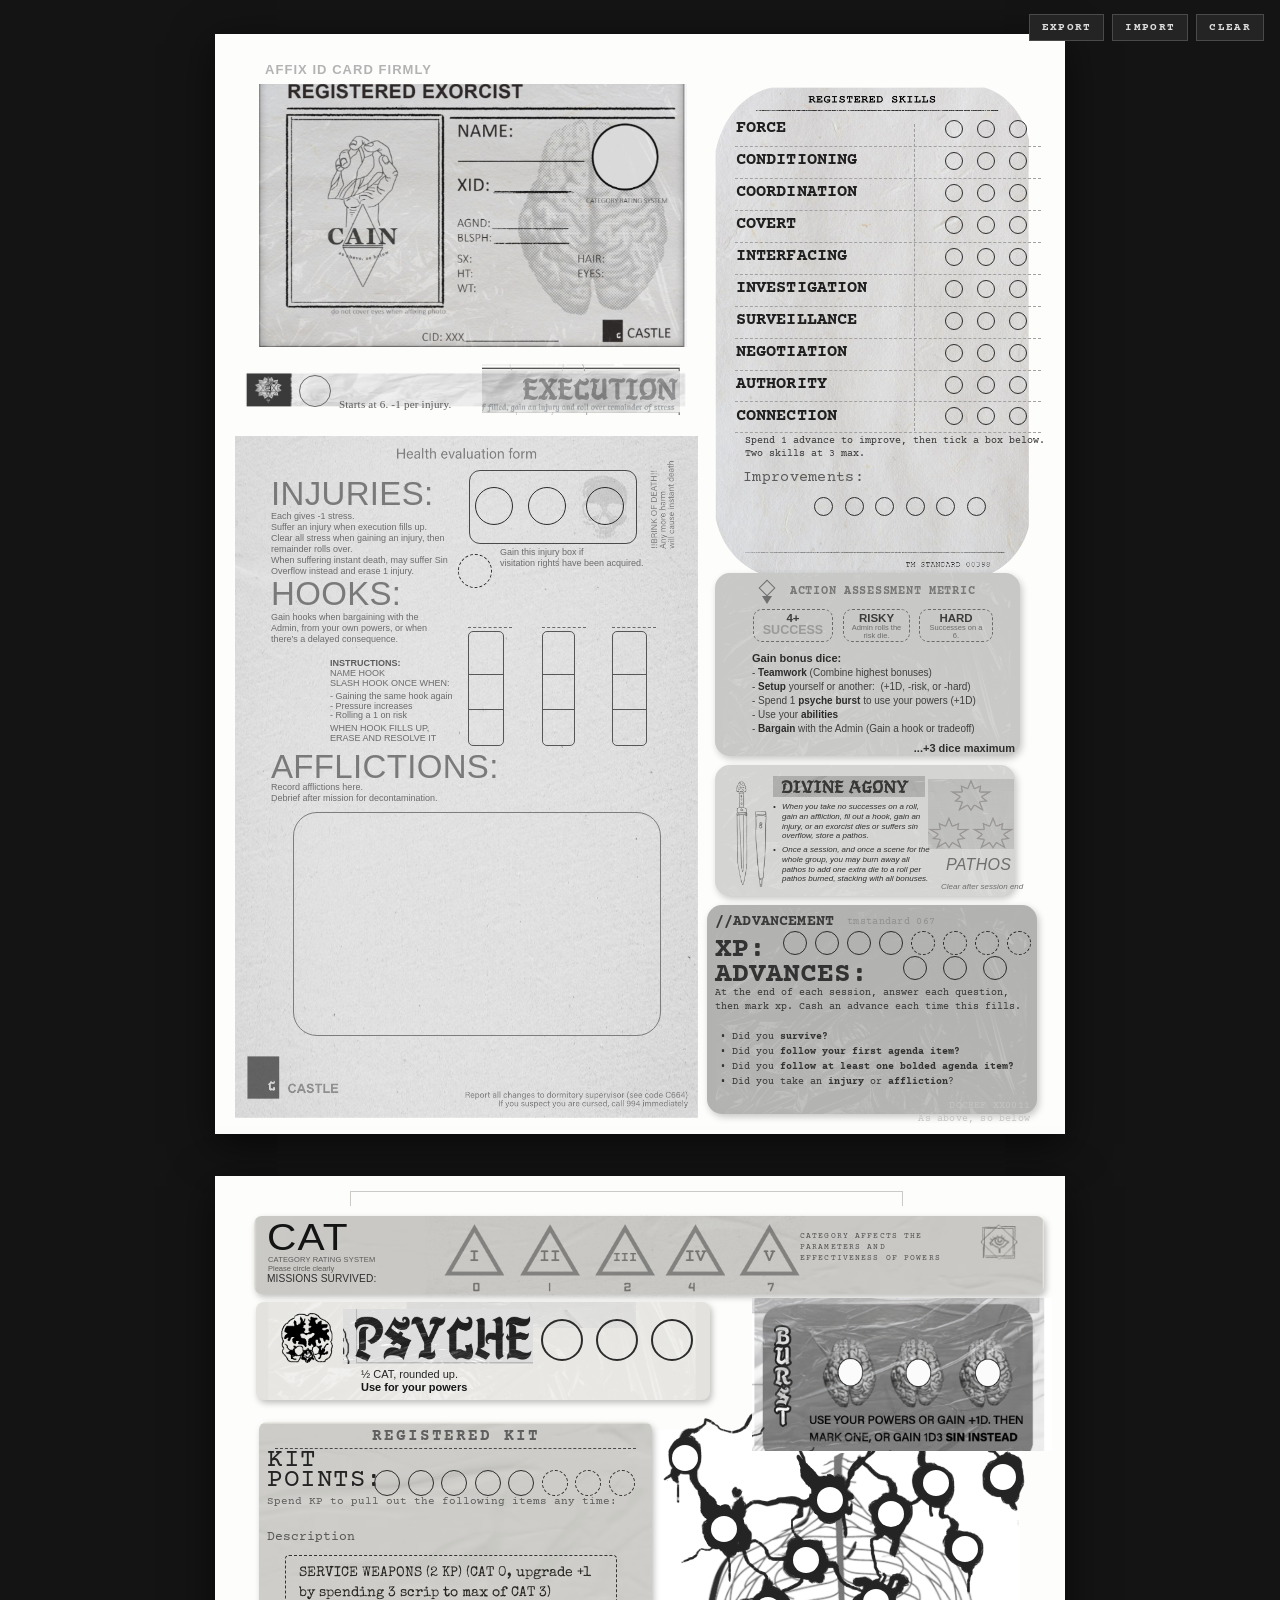
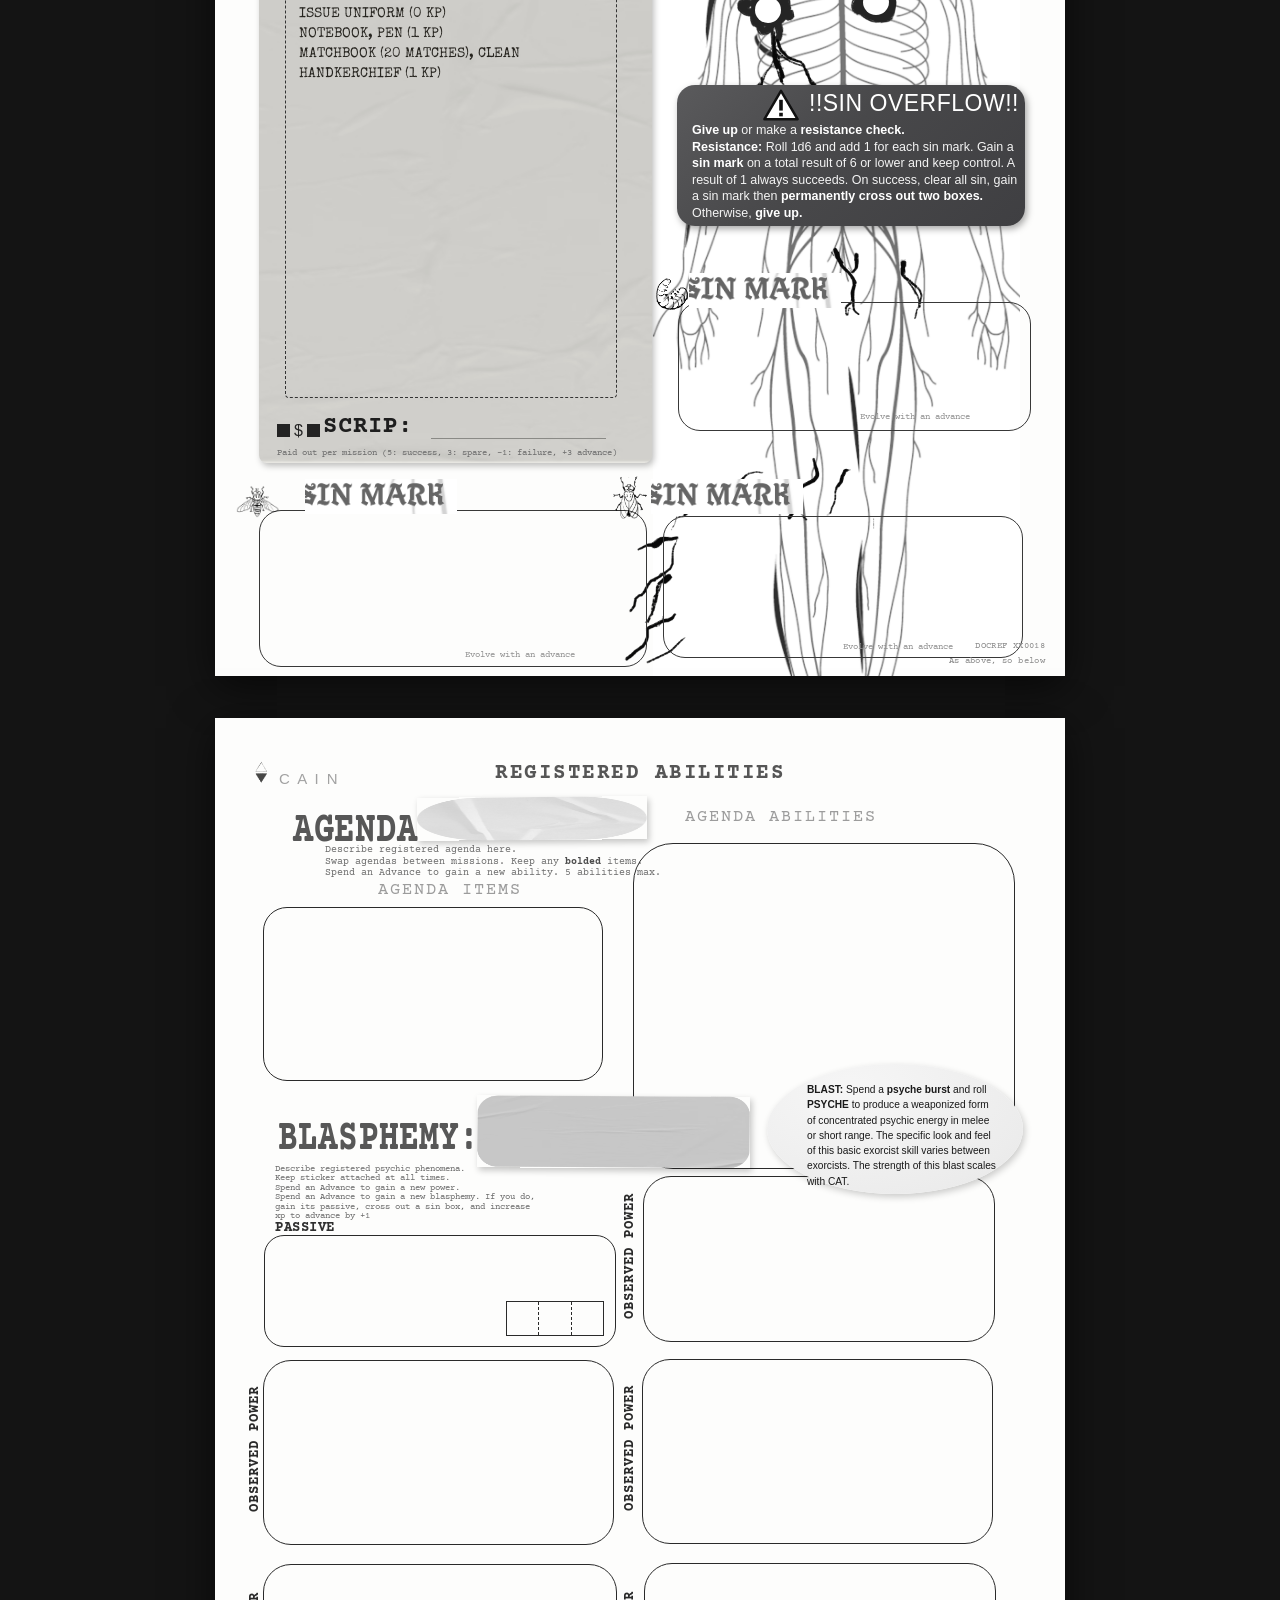
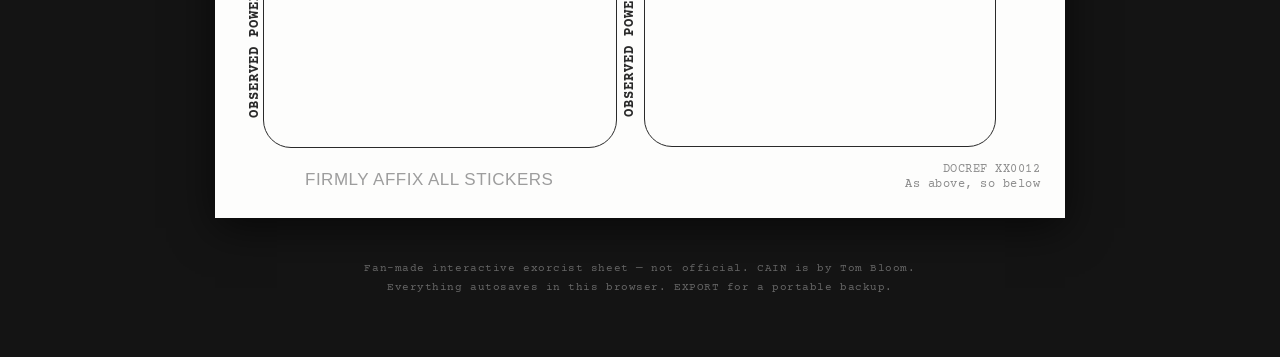
==== exorcist-sheet/index.html @ 2b0b2b60 "Add the exorcist sheet The sheet (exorcist-sheet/) was served from kore but never tracked. Bring it " ====
<!DOCTYPE html>
<html lang="en">
<head>
<meta charset="utf-8">
<meta name="viewport" content="width=900">
<title>CAIN — Registered Exorcist</title>
<link rel="stylesheet" href="style.css">
</head>
<body>
<!--
  CAIN interactive exorcist sheet — PAGE 1 (#page1)
  Coordinate system: 850x1100 CSS px. All positions measured from sheet-1.png (1700x2200) / 2.

  INTEGRATOR WIRING NOTES
  -----------------------
  Editable text: every <span class="ce line" data-key="p1.*"> and <div class="ce area"> gets
    contenteditable + persistence via your app.js (data-key convention). The AGND / BLSPH fields
    also carry class "ac" + data-ac="agenda|blasphemy" for your autocomplete, plus "ac-plain":
    autocomplete only, no st-* display faces (unreadable at card size — keep plain hand ink).
  Toggle circles/ticks: <span class="dot" data-key> and <span class="tick" data-key> — fill on click.
  Progress rows: <div class="dotrow" data-key data-count [data-dashed-from]> — you generate the circles.
    Per-row --dot and gap are set inline so the generated circles land on the printed spots.
  INTEGRATOR-OWNED EMPTY CONTAINERS (I only positioned them, geometry measured from ref):
    #idphoto      — photo-upload zone over the ID-card framed logo box.
    #idcat        — shows the chosen CAT roman numeral over the CATEGORY RATING SYSTEM circle.
    #exec-talisman— the execution slash-circle widget over the printed circle in the EXECUTION bar.
  Data-keys used (page 1):
    p1.name p1.xid p1.agnd p1.blsph p1.sx p1.ht p1.wt p1.hair p1.eyes p1.cid
    p1.inj.1 p1.inj.2 p1.inj.3 p1.inj.visit
    p1.hook.{1..3}.name  p1.hook.{1..3}.t{1..3}
    p1.afflictions
    p1.sk.force p1.sk.conditioning p1.sk.coordination p1.sk.covert p1.sk.interfacing
    p1.sk.investigation p1.sk.surveillance p1.sk.negotiation p1.sk.authority p1.sk.connection
    p1.improve  p1.pathos  p1.xp  p1.adv
    (shared widgets used elsewhere: none on this page)

  DEVIATIONS FROM BRIEF
  ---------------------
  1. ADVANCEMENT panel: brief says "white Courier on #3f3f3f (dark)". The reference sheet-1.png
     actually renders it as a LIGHT-GREY panel (region median 176, 92% light pixels) with DARK
     text. I matched the reference (grey panel, dark text). Flip .adv-panel bg to #3f3f3f + text
     to #eee if the dark treatment was intentional.
  2. Pathos: emitted as a single <div class="dotrow" data-key="p1.pathos" data-count="3"> laid
     horizontally over the star cluster (the printed 3 stars are triangular, not a row).
  3. AAM corner glyph drawn in CSS (diamond + down-triangle) — icon-eye-diamond.png is an
     eye-in-diamond, which does not match the printed spinner glyph.
  4. AAM / DIVINE AGONY / ADVANCEMENT panel backgrounds drawn as CSS grey rounded rects (tones
     sampled from ref: 197 / 212 / 176) rather than panel-taped-paper.png, for clean corners and
     correct per-panel tone; a faint tex-plastic-wrap sheen overlay is layered for the crinkle.
-->
<style>
  #page1 { font-family: var(--f-body); color: var(--ink); }
  #page1 .a { position: absolute; }
  #page1 img.art { position: absolute; }

  /* ---------- ID CARD ---------- */
  #page1 .affix { left:50px; top:28px; font-family:var(--f-body); font-weight:700;
                  font-size:13px; letter-spacing:.08em; color:#b3b3b3; }
  #page1 .card-img { left:44px; top:50px; width:428px; height:263px; }
  #page1 #idphoto { left:81px; top:82px; width:139px; height:182px; }
  #page1 #idcat   { left:370px; top:89px; width:65px; height:65px; }
  #page1 .cf { position:absolute; font-family:var(--f-hand); color:var(--hand-ink);
               font-size:15px; white-space:nowrap; overflow:hidden; }
  #page1 .cf.ac { font-size:14px; }

  /* ---------- EXECUTION BAR ---------- */
  #page1 .exec-paper { left:21px; top:334px; width:460px; height:46px; }
  #page1 .exec-word  { left:267px; top:330px; width:198px; }
  #page1 #exec-hit { left:24px; top:336px; width:454px; height:42px; }
  #page1 #exec-talisman { left:84px; top:341px; width:32px; height:32px; border:1.8px solid #6a6a6a; border-radius:50%; }
  #page1 .exec-cap { left:124px; top:364px; font-family:var(--f-black);
                     font-size:11px; color:#5a5a5a; letter-spacing:.02em; }

  /* ---------- HEALTH FORM (left) ---------- */
  #page1 .health-paper { left:20px; top:402px; width:463px; height:682px; }
  #page1 .lighthead { position:absolute; font-family:var(--f-body); font-weight:400;
                      opacity:.9; letter-spacing:.01em; color:#6f6f6f; font-size:33px;
                      line-height:1; }
  #page1 .cap { position:absolute; font-family:var(--f-body); font-size:9px; color:#6c6c6c;
                line-height:1.22; }
  /* injuries pill + dots */
  #page1 .inj-pill { left:254px; top:436px; width:168px; height:74px;
                     border:1.5px solid #4a4a4a; border-radius:11px; }
  #page1 .inj-skull { left:359px; top:431px; width:62px; height:82px; opacity:.5;
                      mix-blend-mode:multiply; }
  #page1 .inj-dot { --dot:38px; }
  #page1 .vis-dot { --dot:34px; }
  /* hooks */
  #page1 .instr { position:absolute; left:115px; top:625px; font-family:var(--f-body);
                  font-size:9px; color:#6b6b6b; line-height:1.1; }
  #page1 .instr b { font-weight:700; color:#5c5c5c; }
  #page1 .instr .ig { margin-bottom:3px; }
  #page1 .hookname { position:absolute; height:14px; font-size:11px;
                     border-bottom:1.4px dashed #6a6a6a; }
  #page1 .hookbox { position:absolute; border:1.5px solid #565656; border-radius:5px; }
  #page1 .hookdiv { position:absolute; border-top:1.4px solid #565656; }
  #page1 .htick { position:absolute; }
  /* afflictions */
  #page1 .affl-area { left:78px; top:778px; width:368px; height:224px;
                      border:1.6px solid #7d7d7d; border-radius:24px; padding:12px 16px;
                      font-size:14px; }

  /* ---------- SKILLS PANEL (right) ---------- */
  #page1 .skills-paper { left:492px; top:43px; width:333px; height:517px; }
  #page1 .skill { position:absolute; left:521px; font-family:var(--f-type); font-weight:700;
                  font-size:17px; color:#1f1f1f; letter-spacing:.005em; line-height:1; }
  #page1 .sk-sep { position:absolute; left:520px; width:306px; height:0;
                   border-top:1.3px dashed #a2a2a2; }
  #page1 .sk-vrule { position:absolute; left:699px; top:90px; height:307px; width:0;
                     border-left:1.4px dashed #9c9c9c; }
  #page1 .sk-dots { --dot:18px; }
  #page1 .skills-note { position:absolute; left:530px; font-family:var(--f-type);
                        font-size:9.5px; color:#333; line-height:1.3; }
  #page1 .improve-lbl { position:absolute; left:528px; top:435px; font-family:var(--f-type);
                        font-size:15px; color:#5a5a5a; letter-spacing:.02em; }
  #page1 .improve-dots { --dot:19px; }

  /* ---------- shared taped panels ---------- */
  #page1 .tpanel { position:absolute; border-radius:15px; overflow:hidden;
                   box-shadow:2px 3px 7px rgba(0,0,0,.22); }
  #page1 .tpanel .sheen { position:absolute; inset:0; width:100%; height:100%;
                          object-fit:cover; opacity:.18; mix-blend-mode:overlay;
                          pointer-events:none; }
  #page1 .tpanel .pc { position:absolute; }

  /* ACTION ASSESSMENT METRIC */
  #page1 .aam-panel { left:500px; top:539px; width:305px; height:183px; background:#c8c8c6; }
  #page1 .aam-glyph { left:545px; top:548px; width:16px; height:24px; }
  #page1 .aam-glyph .dia { position:absolute; left:1px; top:0; width:12px; height:12px;
                           border:1.5px solid #6f6f6f; transform:rotate(45deg); }
  #page1 .aam-glyph .tri { position:absolute; left:2px; top:14px; width:0; height:0;
                           border-left:5px solid transparent; border-right:5px solid transparent;
                           border-top:8px solid #6f6f6f; }
  #page1 .aam-head { left:575px; top:551px; font-family:var(--f-type); font-size:12px;
                     letter-spacing:.06em; color:#787878; font-weight:700; }
  #page1 .aam-box { position:absolute; top:575px; height:33px; border:1.6px dashed #6b6b6b;
                    border-radius:9px; text-align:center; }
  #page1 .aam-box .top { font-family:var(--f-body); font-weight:700; font-size:11.5px;
                         color:#3d3d3d; line-height:1.05; margin-top:2px; }
  #page1 .aam-box .big { font-family:var(--f-body); font-weight:700; font-size:12.5px;
                         color:#9a9a9a; line-height:1; }
  #page1 .aam-box .sub { font-family:var(--f-body); font-size:7.5px; color:#6d6d6d;
                         line-height:1.1; }
  #page1 .aam-list { left:537px; top:617px; font-family:var(--f-body); font-size:10px;
                     color:#3f3f3f; line-height:1.4; }
  #page1 .aam-list b { font-weight:700; color:#2c2c2c; }
  #page1 .aam-list .hd { font-weight:700; color:#2c2c2c; font-size:11px; }
  #page1 .aam-max { left:505px; top:708px; width:295px; text-align:right; font-family:var(--f-body);
                    font-weight:700; font-size:11px; color:#2f2f2f; }

  /* DIVINE AGONY */
  #page1 .agony-panel { left:500px; top:731px; width:300px; height:131px; background:#d4d4d2; }
  #page1 .agony-dagger { left:521px; top:747px; height:106px; }
  #page1 .agony-word { left:558px; top:742px; width:152px; }
  #page1 .agony-list { left:558px; top:768px; width:157px; font-family:var(--f-body);
                       font-style:italic; font-size:8px; color:#2f2f2f; line-height:1.22; z-index:2; }
  #page1 .agony-list .bl { position:relative; padding-left:9px; margin-bottom:4px; }
  #page1 .agony-list .bl::before { content:"•"; position:absolute; left:0; top:0; }
  #page1 .agony-stars { left:713px; top:745px; width:86px; opacity:.6; z-index:1; }
  #page1 .agony-pathos-dots { --dot:13px; }
  #page1 .agony-pathos-lbl { left:731px; top:822px; font-family:var(--f-body); font-style:italic;
                             font-size:16px; color:#6f6f6f; letter-spacing:.02em; z-index:3; }
  #page1 .agony-clear { left:726px; top:848px; font-family:var(--f-body); font-style:italic;
                        font-size:8px; color:#6f6f6f; z-index:3; }

  /* ADVANCEMENT (ref shows LIGHT-grey panel + dark text; see deviation note) */
  #page1 .adv-panel { left:492px; top:871px; width:330px; height:209px; background:#b2b2b0; }
  #page1 .adv-head { left:500px; top:879px; font-family:var(--f-type); font-weight:700;
                     font-size:15px; color:#3a3a3a; letter-spacing:.01em; }
  #page1 .adv-tm { left:632px; top:882px; font-family:var(--f-type); font-size:10px;
                   color:#8f8f8f; letter-spacing:.03em; }
  #page1 .adv-xp  { left:500px; top:900px; font-family:var(--f-type); font-weight:700;
                    font-size:28px; color:#333; }
  #page1 .adv-advl{ left:500px; top:925px; font-family:var(--f-type); font-weight:700;
                    font-size:28px; color:#333; }
  #page1 .adv-xp-dots  { --dot:24px; }
  #page1 .adv-adv-dots { --dot:24px; }
  #page1 .adv-body { left:500px; top:952px; width:310px; font-family:var(--f-type);
                     font-size:10px; color:#333; line-height:1.35; }
  #page1 .adv-q { position:absolute; left:505px; font-family:var(--f-type); font-size:10px;
                  color:#333; line-height:1; }
  #page1 .adv-q b { font-weight:700; }
  #page1 .foot { position:absolute; right:35px; font-family:var(--f-type); font-size:10px;
                 color:#c4c4c4; letter-spacing:.02em; text-align:right; }

  /* pathos dots must paint & click above the stars art (z1) */
  #page1 .dot[data-key^="p1.pathos"] { z-index:2; }
  /* static print never intercepts clicks */
  #page1 .affix, #page1 .cap, #page1 .lighthead, #page1 .instr, #page1 .exec-cap,
  #page1 .skill, #page1 .sk-sep, #page1 .sk-vrule, #page1 .skills-note, #page1 .improve-lbl,
  #page1 .aam-glyph, #page1 .aam-head, #page1 .aam-box, #page1 .aam-list, #page1 .aam-max,
  #page1 .agony-list, #page1 .agony-pathos-lbl, #page1 .agony-clear,
  #page1 .adv-head, #page1 .adv-tm, #page1 .adv-xp, #page1 .adv-advl, #page1 .adv-body,
  #page1 .adv-q, #page1 .foot, #page1 .inj-pill, #page1 .hookbox, #page1 .hookdiv
  { pointer-events:none; }
</style>

<section class="sheet" id="page1">

  <!-- ===================== ID CARD ===================== -->
  <div class="affix a">AFFIX ID CARD FIRMLY</div>
  <img class="art card-img" src="assets/art/card-id.png" alt="Registered Exorcist ID card">
  <!-- photo zone over framed CAIN-logo box (frame interior orig 162-440 x, 165-528 y) -->
  <div id="idphoto" class="a"></div>
  <!-- CATEGORY RATING SYSTEM circle: orig center (805,243) r65 -->
  <div id="idcat" class="a"></div>
  <!-- editable card fields sit on the baked underlines -->
  <span class="cf ce line" data-key="p1.name"  style="left:246px;top:113px;width:120px"></span>
  <span class="cf ce line" data-key="p1.xid"   style="left:279px;top:145px;width:74px"></span>
  <span class="cf ce line ac ac-plain" data-key="p1.agnd" data-ac="agenda"    style="left:293px;top:182px;width:145px"></span>
  <span class="cf ce line ac ac-plain" data-key="p1.blsph" data-ac="blasphemy" style="left:293px;top:196px;width:145px"></span>
  <span class="cf ce line" data-key="p1.sx"    style="left:280px;top:216px;width:52px"></span>
  <span class="cf ce line" data-key="p1.ht"    style="left:280px;top:234px;width:50px"></span>
  <span class="cf ce line" data-key="p1.wt"    style="left:280px;top:251px;width:120px"></span>
  <span class="cf ce line" data-key="p1.hair"  style="left:413px;top:216px;width:56px"></span>
  <span class="cf ce line" data-key="p1.eyes"  style="left:413px;top:234px;width:56px"></span>
  <span class="cf ce line" data-key="p1.cid"   style="left:258px;top:292px;width:100px"></span>

  <!-- ===================== EXECUTION BAR ===================== -->
  <img class="art exec-paper" src="assets/art/bar-execution-paper.png" alt="">
  <img class="art exec-word blend-m" src="assets/art/word-execution.png" alt="EXECUTION">
  <!-- click anywhere on the strip to carve a slash there; the printed circle (orig center
       259,700) just displays the running slash count -->
  <div id="exec-hit" class="a"></div>
  <div id="exec-talisman" class="a"></div>
  <div class="exec-cap a">Starts at 6. -1 per injury.</div>

  <!-- ===================== HEALTH EVALUATION FORM ===================== -->
  <!-- bg bakes: "Health evaluation form" title, "!!BRINK OF DEATH!!" rotated note,
       CASTLE mark, and the "Report all changes / cursed" fine print -->
  <img class="art health-paper" src="assets/art/panel-health-paper.png" alt="Health evaluation form">

  <div class="lighthead" style="left:56px;top:443px">INJURIES:</div>
  <div class="cap" style="left:56px;top:477px;width:230px">Each gives -1 stress.<br>Suffer an injury when execution fills up.<br>Clear all stress when gaining an injury, then<br>remainder rolls over.<br>When suffering instant death, may suffer Sin<br>Overflow instead and erase 1 injury.</div>

  <!-- injury pill: outline + 3 dots + skull behind dot 3 -->
  <div class="inj-pill a"></div>
  <img class="art inj-skull" src="assets/art/art-skull.png" alt="">
  <span class="dot inj-dot a" data-key="p1.inj.1" style="left:260px;top:453px"></span>
  <span class="dot inj-dot a" data-key="p1.inj.2" style="left:313px;top:453px"></span>
  <span class="dot inj-dot a" data-key="p1.inj.3" style="left:371px;top:453px"></span>

  <!-- visitation injury box -->
  <span class="dot vis-dot dashed a" data-key="p1.inj.visit" style="left:243px;top:520px"></span>
  <div class="cap" style="left:285px;top:513px;width:160px">Gain this injury box if<br>visitation rights have been acquired.</div>

  <div class="lighthead" style="left:56px;top:543px">HOOKS:</div>
  <div class="cap" style="left:56px;top:578px;width:190px">Gain hooks when bargaining with the<br>Admin, from your own powers, or when<br>there&rsquo;s a delayed consequence.</div>

  <div class="instr">
    <div class="ig"><b>INSTRUCTIONS:</b><br>NAME HOOK<br>SLASH HOOK ONCE WHEN:</div>
    <div class="ig">- Gaining the same hook again<br>- Pressure increases<br>- Rolling a 1 on risk</div>
    <div class="ig">WHEN HOOK FILLS UP,<br>ERASE AND RESOLVE IT</div>
  </div>

  <!-- hook column 1 (orig box x506-578) -->
  <span class="hookname ce line" data-key="p1.hook.1.name" style="left:253px;top:580px;width:44px"></span>
  <div class="hookbox" style="left:253px;top:597px;width:36px;height:115px"></div>
  <div class="hookdiv" style="left:253px;top:640px;width:36px"></div>
  <div class="hookdiv" style="left:253px;top:675px;width:36px"></div>
  <span class="tick htick bare" data-key="p1.hook.1.t1" style="left:253px;top:597px;width:36px;height:43px"></span>
  <span class="tick htick bare" data-key="p1.hook.1.t2" style="left:253px;top:640px;width:36px;height:35px"></span>
  <span class="tick htick bare" data-key="p1.hook.1.t3" style="left:253px;top:675px;width:36px;height:37px"></span>

  <!-- hook column 2 (orig box x654-719) -->
  <span class="hookname ce line" data-key="p1.hook.2.name" style="left:327px;top:580px;width:44px"></span>
  <div class="hookbox" style="left:327px;top:597px;width:33px;height:115px"></div>
  <div class="hookdiv" style="left:327px;top:640px;width:33px"></div>
  <div class="hookdiv" style="left:327px;top:675px;width:33px"></div>
  <span class="tick htick bare" data-key="p1.hook.2.t1" style="left:327px;top:597px;width:33px;height:43px"></span>
  <span class="tick htick bare" data-key="p1.hook.2.t2" style="left:327px;top:640px;width:33px;height:35px"></span>
  <span class="tick htick bare" data-key="p1.hook.2.t3" style="left:327px;top:675px;width:33px;height:37px"></span>

  <!-- hook column 3 (orig box x795-863) -->
  <span class="hookname ce line" data-key="p1.hook.3.name" style="left:397px;top:580px;width:44px"></span>
  <div class="hookbox" style="left:397px;top:597px;width:35px;height:115px"></div>
  <div class="hookdiv" style="left:397px;top:640px;width:35px"></div>
  <div class="hookdiv" style="left:397px;top:675px;width:35px"></div>
  <span class="tick htick bare" data-key="p1.hook.3.t1" style="left:397px;top:597px;width:35px;height:43px"></span>
  <span class="tick htick bare" data-key="p1.hook.3.t2" style="left:397px;top:640px;width:35px;height:35px"></span>
  <span class="tick htick bare" data-key="p1.hook.3.t3" style="left:397px;top:675px;width:35px;height:37px"></span>

  <div class="lighthead" style="left:56px;top:716px">AFFLICTIONS:</div>
  <div class="cap" style="left:56px;top:748px;width:250px">Record afflictions here.<br>Debrief after mission for decontamination.</div>
  <div class="affl-area ce area a" data-key="p1.afflictions"></div>

  <!-- ===================== REGISTERED SKILLS ===================== -->
  <!-- bg bakes header "REGISTERED SKILLS" + "TM STANDARD 00398" footer -->
  <img class="art skills-paper" src="assets/art/panel-skills-paper.png" alt="Registered Skills">

  <div class="sk-vrule"></div>

  <!-- 10 skills: name (top = row-center-16), separator (below), dot row (--dot18) -->
  <div class="skill" style="top:86px">FORCE</div>
  <div class="dotrow sk-dots a" data-key="p1.sk.force" data-count="3" style="left:730px;top:86px;gap:14px"></div>
  <div class="sk-sep" style="top:112px"></div>

  <div class="skill" style="top:118px">CONDITIONING</div>
  <div class="dotrow sk-dots a" data-key="p1.sk.conditioning" data-count="3" style="left:730px;top:118px;gap:14px"></div>
  <div class="sk-sep" style="top:144px"></div>

  <div class="skill" style="top:150px">COORDINATION</div>
  <div class="dotrow sk-dots a" data-key="p1.sk.coordination" data-count="3" style="left:730px;top:150px;gap:14px"></div>
  <div class="sk-sep" style="top:176px"></div>

  <div class="skill" style="top:182px">COVERT</div>
  <div class="dotrow sk-dots a" data-key="p1.sk.covert" data-count="3" style="left:730px;top:182px;gap:14px"></div>
  <div class="sk-sep" style="top:208px"></div>

  <div class="skill" style="top:214px">INTERFACING</div>
  <div class="dotrow sk-dots a" data-key="p1.sk.interfacing" data-count="3" style="left:730px;top:214px;gap:14px"></div>
  <div class="sk-sep" style="top:240px"></div>

  <div class="skill" style="top:246px">INVESTIGATION</div>
  <div class="dotrow sk-dots a" data-key="p1.sk.investigation" data-count="3" style="left:730px;top:246px;gap:14px"></div>
  <div class="sk-sep" style="top:272px"></div>

  <div class="skill" style="top:278px">SURVEILLANCE</div>
  <div class="dotrow sk-dots a" data-key="p1.sk.surveillance" data-count="3" style="left:730px;top:278px;gap:14px"></div>
  <div class="sk-sep" style="top:304px"></div>

  <div class="skill" style="top:310px">NEGOTIATION</div>
  <div class="dotrow sk-dots a" data-key="p1.sk.negotiation" data-count="3" style="left:730px;top:310px;gap:14px"></div>
  <div class="sk-sep" style="top:336px"></div>

  <div class="skill" style="top:342px">AUTHORITY</div>
  <div class="dotrow sk-dots a" data-key="p1.sk.authority" data-count="3" style="left:730px;top:342px;gap:14px"></div>
  <div class="sk-sep" style="top:367px"></div>

  <div class="skill" style="top:374px">CONNECTION</div>
  <div class="dotrow sk-dots a" data-key="p1.sk.connection" data-count="3" style="left:730px;top:373px;gap:14px"></div>
  <div class="sk-sep" style="top:398px"></div>

  <div class="skills-note" style="top:401px">Spend 1 advance to improve, then tick a box below.</div>
  <div class="skills-note" style="top:414px">Two skills at 3 max.</div>
  <div class="improve-lbl">Improvements:</div>
  <div class="dotrow improve-dots a" data-key="p1.improve" data-count="6" style="left:599px;top:463px;gap:11.5px"></div>

  <!-- ===================== ACTION ASSESSMENT METRIC ===================== -->
  <div class="tpanel aam-panel">
    <img class="sheen" src="assets/art/tex-plastic-wrap.png" alt="">
  </div>
  <div class="aam-glyph a"><span class="dia"></span><span class="tri"></span></div>
  <div class="aam-head a">ACTION ASSESSMENT METRIC</div>
  <div class="aam-box a" style="left:538px;width:80px">
    <div class="top">4+</div><div class="big">SUCCESS</div>
  </div>
  <div class="aam-box a" style="left:628px;width:67px">
    <div class="top">RISKY</div><div class="sub">Admin rolls the<br>risk die.</div>
  </div>
  <div class="aam-box a" style="left:704px;width:74px">
    <div class="top">HARD</div><div class="sub">Successes on a<br>6.</div>
  </div>
  <div class="aam-list a">
    <span class="hd">Gain bonus dice:</span><br>
    - <b>Teamwork</b> (Combine highest bonuses)<br>
    - <b>Setup</b> yourself or another:&nbsp; (+1D, -risk, or -hard)<br>
    - Spend 1 <b>psyche burst</b> to use your powers (+1D)<br>
    - Use your <b>abilities</b><br>
    - <b>Bargain</b> with the Admin (Gain a hook or tradeoff)
  </div>
  <div class="aam-max a" style="left:505px">...+3 dice maximum</div>

  <!-- ===================== DIVINE AGONY ===================== -->
  <div class="tpanel agony-panel">
    <img class="sheen" src="assets/art/tex-plastic-wrap.png" alt="">
  </div>
  <img class="art agony-dagger" src="assets/art/art-dagger.png" alt="">
  <img class="art agony-word blend-m" src="assets/art/word-divine-agony.png" alt="DIVINE AGONY">
  <div class="agony-list a">
    <div class="bl">When you take no successes on a roll, gain an affliction, fil out a hook, gain an injury, or an exorcist dies or suffers sin overflow, store a pathos.</div>
    <div class="bl">Once a session, and once a scene for the whole group, you may burn away all pathos to add one extra die to a roll per pathos burned, stacking with all bonuses.</div>
  </div>
  <img class="art agony-stars blend-m" src="assets/art/art-pathos-stars.png" alt="">
  <!-- centred on the three printed stars (asset centres × 86/163 scale); 22px so the
       filled circle sits INSIDE the star and the spikes stay visible around it -->
  <span class="dot bare a" data-key="p1.pathos.1" style="left:745px;top:750px;--dot:22px"></span>
  <span class="dot bare a" data-key="p1.pathos.2" style="left:723px;top:788px;--dot:22px"></span>
  <span class="dot bare a" data-key="p1.pathos.3" style="left:767px;top:788px;--dot:22px"></span>
  <div class="agony-pathos-lbl a">PATHOS</div>
  <div class="agony-clear a">Clear after session end</div>

  <!-- ===================== //ADVANCEMENT ===================== -->
  <div class="tpanel adv-panel">
    <img class="sheen" src="assets/art/tex-plastic-wrap.png" alt="">
  </div>
  <div class="adv-head a">//ADVANCEMENT</div>
  <div class="adv-tm a">tmstandard 067</div>
  <div class="adv-xp a">XP:</div>
  <div class="dotrow adv-xp-dots a" data-key="p1.xp" data-count="8" data-dashed-from="5" style="left:568px;top:897px;gap:8px"></div>
  <div class="adv-advl a">ADVANCES:</div>
  <div class="dotrow adv-adv-dots a" data-key="p1.adv" data-count="3" style="left:688px;top:922px;gap:16px"></div>
  <div class="adv-body a">At the end of each session, answer each question,<br>then mark xp. Cash an advance each time this fills.</div>
  <div class="adv-q a" style="top:998px">&bull; Did you <b>survive?</b></div>
  <div class="adv-q a" style="top:1013px">&bull; Did you <b>follow your first agenda item?</b></div>
  <div class="adv-q a" style="top:1028px">&bull; Did you <b>follow at least one bolded agenda item?</b></div>
  <div class="adv-q a" style="top:1043px">&bull; Did you take an <b>injury</b> or <b>affliction</b>?</div>

  <!-- page footer (bottom-right, faint) -->
  <div class="foot" style="top:1066px">DOCREF XX0011</div>
  <div class="foot" style="top:1079px">As above, so below</div>

</section>

<!--
  CAIN interactive exorcist sheet — PAGE 2 (#page2)
  Fan-made recreation of CAINsheets_1.4.pdf p2. Not official; CAIN is by Tom Bloom.

  INTEGRATOR WIRING NOTES (app.js owns all behavior; markup/geometry only here):
    • #cat-strip  — strip-cat.png (I–V triangles + threshold numbers baked). Five
                    <span class="cat-hot" data-cat="1..5"> hotspots overlay the triangles.
                    Wire click → set shared x.cat (1–5) and show the chosen triangle
                    (e.g. highlight / circle it). Value key: x.cat.
    • PSYCHE row  — <div class="dotrow" data-key="x.psyche" data-count="3"> (drawn circles).
    • #burst-dots — <div class="dotrow" data-key="x.burst" data-count="3"> overlaying the
                    THREE white circles BAKED into panel-burst.png. Generated dots should be
                    rendered BARE (transparent border) so only the fill shows. (class "baredots" hint.)
    • KIT POINTS  — <div class="dotrow" data-key="p2.kp" data-count="8" data-dashed-from="6">
                    (5 solid + 3 dashed circles, counted from the reference).
    • Kit list    — <div class="ce area" data-key="p2.kit" data-default="…"> — integrator
                    loads data-default (the printed default kit) into the field on init.
    • SCRIP       — <span class="ce line" data-key="p2.scrip">.
    • SIN dots    — ten <span class="dot bare sindot" data-key="x.sin.1..10">: the asset has no
                    baked holes, so each dot renders its own white circle over an ink blob and
                    fills black on click (CSS .on).
    • SIN MARK    — three <div class="ce area" data-key="p2.mark.1|2|3"> (worm / bee / fly boxes).
    • All .ce fields get contenteditable + load/save by data-key; all .dot/.dotrow JS-filled.

  All coordinates below are CSS px on the 850×1100 sheet, measured from sheet-2.png (÷2).
  Selectors are all prefixed with #page2 . Relies on shared.css tokens/components.
-->
<style>
  /* ---------- generic page-2 helpers ---------- */
  #page2 .panel { position:absolute; border-radius:8px;
        box-shadow:2px 3px 6px rgba(0,0,0,.25); overflow:hidden; }
  #page2 .panel > .tex { position:absolute; inset:0; width:100%; height:100%;
        object-fit:cover; opacity:.42; mix-blend-mode:multiply; pointer-events:none; }
  #page2 .panel > * { position:relative; }
  #page2 .abs { position:absolute; }
  #page2 .cour { font-family:var(--f-type); color:var(--ink); }
  #page2 .body { font-family:var(--f-body); color:var(--ink); }

  /* ---------- background art (faint watermark + splatter) ---------- */
  /* anatomy figure — tall faint nervous-system watermark, right side.
     asset 851×2080; content is already ~L241 (very light). */
  #page2 #fig-anatomy { left:415px; top:232px; width:390px; z-index:0;
        opacity:.82; pointer-events:none; }
  /* sinseed splatter — asset 1176×2528. Placed so its 10 white holes land where
     measured (holes span css x471–781, y283–428). left 409 top 226 w 401. */
  #page2 #splatter { left:409px; top:226px; width:401px; z-index:1; pointer-events:none; }

  /* the ten sin boxes: the splatter asset has NO baked white holes (ink is solid black),
     so each dot IS the white hole — a white circle punched over a splat blob. Filled state
     keeps a white rim so the black fill stays readable against the black ink. */
  #page2 .sindot { position:absolute; --dot:26px; z-index:7; background:#fff; }
  #page2 .sindot.on { background:#fff; }
  #page2 .sindot.on::after { content:""; position:absolute; inset:13%; border-radius:50%;
        background:#141414; }

  /* ================= CAT BAND ================= */
  /* light-grey taped panel: left 41 top 31 right 827 bottom 128 */
  #page2 #cat-band { left:39px; top:40px; width:790px; height:78px;
        background:#e7e6e2; z-index:0; }
  /* thin registration bracket above the band (decorative) */
  #page2 #top-bracket { left:135px; top:15px; width:553px; height:15px;
        border:1px solid #cbcac6; border-bottom:none; z-index:4; }
  #page2 #cat-word { left:13px; top:3px; font-family:var(--f-disp); color:#141414;
        font-size:37px; line-height:1; letter-spacing:1px; transform:scaleX(1.1);
        transform-origin:left; }
  #page2 #cat-crs  { left:14px; top:39px; font-size:7.5px; color:#5a5a5a;
        letter-spacing:.02em; font-family:var(--f-body); }
  #page2 #cat-pcc  { left:14px; top:48px; font-size:7.5px; color:#5a5a5a; font-family:var(--f-body); }
  #page2 #cat-miss { left:13px; top:57px; font-family:var(--f-disp); color:#2f2f2f;
        font-size:10px; letter-spacing:.01em; transform:scaleX(1.02); transform-origin:left; }
  /* strip-cat.png (I–V triangles + 0 1 2 4 7). asset 1056×231 → w 380 (canvas extended
     +72px so the V triangle's right slope isn't clipped; paper normalized to white).
     NO z-index: it would create a stacking context that defeats the img's multiply blend,
     leaving an opaque paper seam over the band. */
  #page2 #cat-strip { left:210px; top:39px; width:380px; height:83px; }
  #page2 #cat-strip img { width:100%; height:auto; display:block; }
  #page2 .cat-hot { position:absolute; top:8px; width:62px; height:56px; cursor:pointer;
        border-radius:6px; }
  #page2 .cat-hot:hover { background:rgba(200,26,16,.12); }
  /* triangle centres measured from strip-cat.png (984px asset → 354px css):
     strip-local x 49.5, 125, 200, 270.4, ~336 (V is clipped by the asset's right edge) */
  #page2 .cat-hot.c1 { left:18px; }   /* centre strip-x 49.5 */
  #page2 .cat-hot.c2 { left:94px; }   /* centre strip-x 125 */
  #page2 .cat-hot.c3 { left:169px; }  /* centre strip-x 200 */
  #page2 .cat-hot.c4 { left:239px; }  /* centre strip-x 270 */
  #page2 .cat-hot.c5 { left:313px; }  /* centre strip-x 344 (full width now the strip is wider) */
  #page2 #cat-caption { left:546px; top:16px; font-size:8px; line-height:1.35; letter-spacing:.14em; color:#555; }
  #page2 #cat-eye { left:726px; top:8px; width:38px; height:auto; }

  /* ================= PSYCHE BAND ================= */
  /* light panel w/ plastic wrap: left 41 top 126 right 495 bottom 224 */
  #page2 #psyche-band { left:41px; top:126px; width:454px; height:98px;
        background:#e3e2de; z-index:0; }
  #page2 #psyche-band .wrap { position:absolute; inset:0; width:100%; height:100%;
        object-fit:cover; opacity:.5; mix-blend-mode:screen; pointer-events:none; }
  #page2 #psyche-band .tape { position:absolute; left:150px; top:-8px; width:230px;
        height:34px; object-fit:cover; opacity:.55; pointer-events:none; }
  #page2 #psyche-brain { left:66px; top:137px; width:52px; height:auto; z-index:1; }
  #page2 #psyche-word  { left:128px; top:133px; width:190px; height:auto; z-index:1; }
  /* three PSYCHE circles, dia 42 — kept clear of the E's tail (word right edge 318) */
  #page2 #psyche-dots  { left:326px; top:143px; --dot:42px; gap:13px; z-index:2; }
  #page2 #psyche-dots .dot { border-width:2.4px; }
  #page2 #psyche-cap1  { left:146px; top:192px; font-size:11px; color:#242424; font-family:var(--f-body); }
  #page2 #psyche-cap2  { left:146px; top:205px; font-size:11px; color:#161616; font-family:var(--f-body);
        font-weight:700; }

  /* ================= BURST PANEL ================= */
  /* panel-burst.png (dark panel + brains + BURST + caption baked). Sits BELOW the CAT
     band/strip (ref sheet: band bottom ~112, burst top ~118) so it must not cover the
     V triangle or its threshold number. Opaque asset 870x444 → 300x153. */
  #page2 #burst { left:537px; top:122px; width:300px; height:auto; z-index:6; }
  /* dot centres over the baked white circles: img-css (98,74) (167,75) (236,75) */
  #page2 #burst-dots { position:absolute; left:622px; top:183px; --dot:27px; gap:41px;
        z-index:7; }

  /* ================= REGISTERED KIT PANEL ================= */
  /* left 44 top 246 right 437 bottom 887 */
  #page2 #kit-panel { left:44px; top:246px; width:393px; height:641px;
        background:#edece7; z-index:5; }
  #page2 #kit-hdr { position:absolute; left:0; top:5px; width:100%; text-align:center;
        font-family:var(--f-type); font-weight:700; font-size:16px; color:#5f5f5f;
        letter-spacing:2px; }
  #page2 #kit-rule { position:absolute; left:16px; top:26px; width:361px;
        border-top:1.5px dashed #4a4a4a; }
  #page2 #kit-pts { position:absolute; left:8px; top:29px; font-family:var(--f-type);
        font-size:26px; line-height:20px; color:#232323; letter-spacing:.5px; }
  /* KIT POINTS circles: 5 solid + 3 dashed, first centre css 172 y 307 → local 128,61 */
  #page2 #kp-dots { position:absolute; left:115px; top:48px; --dot:26px; gap:7.5px; }
  #page2 #kit-spend { position:absolute; left:8px; top:73px; font-family:var(--f-type);
        font-size:11px; color:#5c5c5c; }
  #page2 #kit-desc-lbl { position:absolute; left:8px; top:108px; font-family:var(--f-type);
        font-size:13px; color:#555; }
  /* description frame (dotted box): css left 70 top 379 right 402 bottom 822 */
  #page2 #kit-box { position:absolute; left:26px; top:133px; width:332px; height:443px;
        border:1.6px dashed #333; border-radius:4px; }
  #page2 #kit-list { position:absolute; left:40px; top:142px; width:305px; height:420px;
        font-family:var(--f-hand); font-size:13.5px; line-height:1.5; color:var(--hand-ink);
        overflow:auto; }
  /* SCRIP row (box-relative): css baseline ~845 */
  #page2 #scrip-glyphs { position:absolute; left:18px; top:600px; }
  #page2 .sq { display:inline-block; width:13px; height:13px; background:#232323;
        vertical-align:-1px; }
  #page2 #scrip-dollar { font-family:var(--f-disp); font-size:16px; color:#232323;
        margin:0 4px; }
  #page2 #scrip-lbl { position:absolute; left:64px; top:591px; font-family:var(--f-type);
        font-weight:700; font-size:24px; color:#1e1e1e; letter-spacing:1px; }
  #page2 #scrip-line { position:absolute; left:172px; top:596px; width:175px;
        font-size:20px; border-bottom:1.5px solid #8a8a86; }
  #page2 #scrip-cap { position:absolute; left:18px; top:626px; font-family:var(--f-type);
        font-size:8.5px; color:#6a6a6a; }

  /* ================= SIN OVERFLOW PANEL ================= */
  /* dark rounded panel: left 462 top 509 right 810 bottom 650 */
  #page2 #sin-overflow { position:absolute; left:462px; top:509px; width:348px; height:141px; z-index:6;
        border-radius:18px; overflow:hidden;
        background:linear-gradient(135deg,#5a5a5c 0%,#48484a 45%,#3f3f42 100%);
        box-shadow:2px 3px 7px rgba(0,0,0,.35); }
  #page2 #so-warn { position:absolute; left:86px; top:4px; width:36px; height:auto; }
  #page2 #so-title { position:absolute; left:132px; top:5px; font-family:var(--f-anton);
        color:#fff; font-size:23px; letter-spacing:.5px; }
  #page2 #so-body { position:absolute; left:15px; top:37px; width:328px;
        font-family:var(--f-body); font-size:12.5px; line-height:1.32; color:#f4f4f4; }
  #page2 #so-body b { font-weight:700; color:#fff; }

  /* ================= SIN MARK BOXES ================= */
  #page2 .sinmark-box { position:absolute; border:1.6px solid #383838;
        border-radius:22px; background:transparent; z-index:4; }
  #page2 .sinmark-head { position:absolute; z-index:5; height:44px; }
  #page2 .sinmark-head img.ic { position:absolute; height:auto; }
  #page2 .sinmark-head img.word { position:absolute; height:auto; }
  #page2 .sinmark-box .ce { position:absolute; inset:9px; font-size:15px; }
  #page2 .evolve { position:absolute; font-family:var(--f-type); font-size:9px;
        color:#8f8f8f; z-index:5; }

  /* worm — upper box.  box css left 463 top 726 w 353 h 129 ; word "IN MARK" ~124w */
  #page2 #box-worm { left:463px; top:726px; width:353px; height:129px; }
  #page2 #head-worm { left:441px; top:696px; width:320px; }
  #page2 #head-worm .ic   { left:0px;  top:6px;  width:32px; }
  #page2 #head-worm .word { left:33px; top:1px;  width:152px; }
  #page2 #evolve-worm { left:645px; top:836px; }

  /* bee — bottom-left box.  box css left 44 top 934 w 388 h 157 */
  #page2 #box-bee { left:44px; top:934px; width:388px; height:157px; }
  #page2 #head-bee { left:14px; top:900px; width:320px; }
  #page2 #head-bee .ic   { left:0px;  top:2px;  width:58px; }
  #page2 #head-bee .word { left:76px; top:3px;  width:152px; }
  #page2 #evolve-bee { left:250px; top:1074px; }

  /* fly — bottom-centre box.  box css left 448 top 940 w 360 h 142 */
  #page2 #box-fly { left:448px; top:940px; width:360px; height:142px; }
  #page2 #head-fly { left:398px; top:900px; width:320px; }
  #page2 #head-fly .ic   { left:0px;  top:0px;  width:34px; }
  #page2 #head-fly .word { left:38px; top:3px;  width:152px; }
  #page2 #evolve-fly { left:628px; top:1066px; }

  /* ================= FOOTER REFS ================= */
  #page2 #pg-num { position:absolute; right:20px; top:1012px; font-family:var(--f-type);
        font-size:13px; color:#7a7a7a; z-index:7; }
  #page2 #docref { position:absolute; right:20px; top:1065px; font-family:var(--f-type);
        font-size:9px; color:#8a8a8a; letter-spacing:.04em; z-index:7; }
  #page2 #aboveblow { position:absolute; right:20px; top:1080px; font-family:var(--f-type);
        font-size:9px; color:#8a8a8a; letter-spacing:.04em; z-index:7; }

  /* static print never intercepts clicks */
  #page2 #top-bracket, #page2 #cat-word, #page2 #cat-crs, #page2 #cat-pcc, #page2 #cat-miss,
  #page2 #cat-caption, #page2 #psyche-cap1, #page2 #psyche-cap2,
  #page2 #kit-hdr, #page2 #kit-rule, #page2 #kit-pts, #page2 #kit-spend, #page2 #kit-desc-lbl,
  #page2 #kit-box, #page2 #scrip-glyphs, #page2 #scrip-lbl, #page2 #scrip-cap,
  #page2 #sin-overflow, #page2 .evolve, #page2 #pg-num, #page2 #docref, #page2 #aboveblow
  { pointer-events:none; }
</style>

<section class="sheet" id="page2">

  <!-- ===== background watermark art ===== -->
  <img id="fig-anatomy" class="abs" src="assets/art/art-anatomy-figure.png" alt="">
  <img id="splatter"    class="abs" src="assets/art/art-sinseed-splatter.png" alt="">

  <!-- ten sin-box holes: white circles centred on the ink blobs of art-sinseed-splatter.png
       (max-inscribed-circle centres measured from the asset; dot dia 26 → left/top = centre −13) -->
  <span class="dot bare sindot" data-key="x.sin.1"  style="left:457px; top:269px;"></span><!-- (470,282) -->
  <span class="dot bare sindot" data-key="x.sin.2"  style="left:775px; top:288px;"></span><!-- (788,301) -->
  <span class="dot bare sindot" data-key="x.sin.3"  style="left:708px; top:294px;"></span><!-- (721,307) -->
  <span class="dot bare sindot" data-key="x.sin.4"  style="left:602px; top:311px;"></span><!-- (615,324) -->
  <span class="dot bare sindot" data-key="x.sin.5"  style="left:663px; top:325px;"></span><!-- (676,338) -->
  <span class="dot bare sindot" data-key="x.sin.6"  style="left:496px; top:340px;"></span><!-- (509,353) -->
  <span class="dot bare sindot" data-key="x.sin.7"  style="left:737px; top:360px;"></span><!-- (750,373) -->
  <span class="dot bare sindot" data-key="x.sin.8"  style="left:578px; top:371px;"></span><!-- (591,384) -->
  <span class="dot bare sindot" data-key="x.sin.9"  style="left:648px; top:413px;"></span><!-- (661,426) -->
  <span class="dot bare sindot" data-key="x.sin.10" style="left:540px; top:421px;"></span><!-- (553,434) -->

  <!-- ===== CAT band ===== -->
  <div id="top-bracket" class="abs"></div>
  <div id="cat-band" class="panel">
    <img class="tex" src="assets/art/tex-paper-crumpled.png" alt="">
    <div id="cat-word"  class="abs">CAT</div>
    <div id="cat-crs"   class="abs cour">CATEGORY RATING SYSTEM</div>
    <div id="cat-pcc"   class="abs cour">Please circle clearly</div>
    <div id="cat-miss"  class="abs">MISSIONS SURVIVED:</div>
    <div id="cat-caption" class="abs cour">CATEGORY AFFECTS THE<br>PARAMETERS AND<br>EFFECTIVENESS OF POWERS</div>
    <img id="cat-eye" class="abs" src="assets/art/icon-eye-diamond.png" alt="">
  </div>
  <!-- CAT strip (integrator wires the 5 hotspots → x.cat) -->
  <div id="cat-strip" class="abs">
    <img class="blend-m" src="assets/art/strip-cat.png" alt="Category I–V">
    <span class="cat-hot c1" data-cat="1"></span>
    <span class="cat-hot c2" data-cat="2"></span>
    <span class="cat-hot c3" data-cat="3"></span>
    <span class="cat-hot c4" data-cat="4"></span>
    <span class="cat-hot c5" data-cat="5"></span>
  </div>

  <!-- ===== PSYCHE band ===== -->
  <div id="psyche-band" class="panel">
    <img class="wrap" src="assets/art/tex-plastic-wrap.png" alt="">
    <img class="tape" src="assets/art/tex-tape-strip.png" alt="">
  </div>
  <img id="psyche-brain" class="abs" src="assets/art/logo-psyche-brain.png" alt="">
  <img id="psyche-word"  class="abs" src="assets/art/word-psyche.png" alt="Psyche">
  <div id="psyche-dots" class="dotrow abs" data-key="x.psyche" data-count="3"></div>
  <div id="psyche-cap1" class="abs body">&frac12; CAT, rounded up.</div>
  <div id="psyche-cap2" class="abs body">Use for your powers</div>

  <!-- ===== BURST panel (image + 3 overlaid dots) ===== -->
  <img id="burst" class="abs" src="assets/art/panel-burst.png" alt="Burst">
  <div id="burst-dots" class="dotrow baredots" data-key="x.burst" data-count="3"></div>

  <!-- ===== REGISTERED KIT panel ===== -->
  <div id="kit-panel" class="panel">
    <img class="tex" src="assets/art/tex-paper-crumpled.png" alt="">
    <div id="kit-hdr">REGISTERED KIT</div>
    <div id="kit-rule"></div>
    <div id="kit-pts">KIT<br>POINTS:</div>
    <div id="kp-dots" class="dotrow" data-key="p2.kp" data-count="8" data-dashed-from="6"></div>
    <div id="kit-spend">Spend KP to pull out the following items any time:</div>
    <div id="kit-desc-lbl">Description</div>
    <div id="kit-box"></div>
    <div id="kit-list" class="ce area" data-key="p2.kit" data-ph=""
         data-default="SERVICE WEAPONS (2 KP) (CAT 0, upgrade +1 by spending 3 scrip to max of CAT 3)
ISSUE UNIFORM (0 KP)
NOTEBOOK, PEN (1 KP)
MATCHBOOK (20 MATCHES), CLEAN HANDKERCHIEF (1 KP)"></div>
    <div id="scrip-glyphs"><span class="sq"></span><span id="scrip-dollar">$</span><span class="sq"></span></div>
    <div id="scrip-lbl">SCRIP:</div>
    <span id="scrip-line" class="ce line" data-key="p2.scrip"></span>
    <div id="scrip-cap">Paid out per mission (5: success, 3: spare, -1: failure, +3 advance)</div>
  </div>

  <!-- ===== SIN OVERFLOW panel ===== -->
  <div id="sin-overflow">
    <svg id="so-warn" viewBox="0 0 100 88" xmlns="http://www.w3.org/2000/svg">
      <polygon points="50,5 96,84 4,84" fill="#ffffff" stroke="#111111" stroke-width="7" stroke-linejoin="round"/>
      <rect x="45" y="30" width="10" height="30" fill="#111111"/>
      <rect x="45" y="66" width="10" height="10" fill="#111111"/>
    </svg>
    <div id="so-title">!!SIN OVERFLOW!!</div>
    <div id="so-body"><b>Give up</b> or make a <b>resistance check.</b><br>
      <b>Resistance:</b> Roll 1d6 and add 1 for each sin mark. Gain a <b>sin mark</b> on a total
      result of 6 or lower and keep control. A result of 1 always succeeds. On success, clear all
      sin, gain a sin mark then <b>permanently cross out two boxes.</b> Otherwise, <b>give up.</b></div>
  </div>

  <!-- ===== SIN MARK boxes ===== -->
  <!-- worm (upper) -->
  <div id="head-worm" class="sinmark-head">
    <img class="ic"   src="assets/art/icon-insect-worm.png" alt="">
    <img class="word" src="assets/art/word-sinmark.png" alt="in mark">
  </div>
  <div id="box-worm" class="sinmark-box">
    <div class="ce area" data-key="p2.mark.1" data-ph=""></div>
  </div>
  <div id="evolve-worm" class="evolve">Evolve with an advance</div>

  <!-- bee (bottom-left) -->
  <div id="head-bee" class="sinmark-head">
    <img class="ic"   src="assets/art/icon-insect-bee.png" alt="">
    <img class="word" src="assets/art/word-sinmark.png" alt="in mark">
  </div>
  <div id="box-bee" class="sinmark-box">
    <div class="ce area" data-key="p2.mark.2" data-ph=""></div>
  </div>
  <div id="evolve-bee" class="evolve">Evolve with an advance</div>

  <!-- fly (bottom-centre) -->
  <div id="head-fly" class="sinmark-head">
    <img class="ic"   src="assets/art/icon-insect-fly.png" alt="">
    <img class="word" src="assets/art/word-sinmark.png" alt="in mark">
  </div>
  <div id="box-fly" class="sinmark-box">
    <div class="ce area" data-key="p2.mark.3" data-ph=""></div>
  </div>
  <div id="evolve-fly" class="evolve">Evolve with an advance</div>

  <!-- ===== footer refs ===== -->
  <div id="docref">DOCREF XX0018</div>
  <div id="aboveblow">As above, so below</div>

</section>

<!--
  PAGE 3 — REGISTERED ABILITIES  (#page3)
  Integrator wiring needed:
    - .ac autocomplete fields (data-ac="agenda" | "blasphemy"): make contenteditable + attach the
      agenda/blasphemy suggestion behavior. Values persist under data-key p3.agenda / p3.blasphemy.
    - .ce.area / .ce.line: make contenteditable, load/save by data-key.
        keys: p3.agenda.items, p3.agenda.abilities, p3.passive,
              p3.power.1 p3.power.2 p3.power.3 p3.power.4 p3.power.5
    - .tick (data-key p3.passive.t1 / .t2 / .t3): toggle X-slash fill on click.
  No dotrows / shared strips on this page. Everything else is static print.
  All coordinates in CSS px on the 850x1100 sheet; measured from sheet-3.png (÷2).
-->
<style>
  /* ===== PAGE 3 ===== */
  #page3 { font-family:var(--f-body); color:var(--ink); }
  #page3 .abs { position:absolute; }

  /* ---- header ---- */
  #page3 .logo-cone { position:absolute; left:35px; top:39px; width:23px; height:auto; opacity:.72; }
  #page3 .cain-word { position:absolute; left:64px; top:52px; font-family:var(--f-disp);
      font-size:15px; letter-spacing:2px; color:#a2a2a2; }
  #page3 .doc-title { position:absolute; left:0; right:0; top:44px; text-align:center;
      font-family:var(--f-type); font-weight:700; font-size:21px; letter-spacing:1.5px; color:#565656; }

  /* ---- big condensed slab headings (Courier bold squeezed to match the print) ---- */
  #page3 .bighead { position:absolute; font-family:var(--f-type); font-weight:700; font-size:46px;
      line-height:1; color:#575757; transform-origin:left center; white-space:nowrap; }
  #page3 #h-agenda { left:78px; top:90px; transform:scaleX(.74); }
  #page3 #h-blasphemy { left:63px; top:398px; transform:scaleX(.72); }

  /* ---- stickers ---- */
  #page3 .sticker { position:absolute; box-shadow:2px 3px 6px rgba(0,0,0,.22); }
  #page3 #stk-agenda { left:202px; top:79px; width:230px; height:43px; transform:rotate(-.4deg); }
  #page3 #stk-blasphemy { left:262px; top:378px; width:273px; height:72px; transform:rotate(.3deg); }

  /* ---- autocomplete name fields (integrator wires behavior) ---- */
  #page3 .ac { position:absolute; font-family:var(--f-hand); color:var(--hand-ink);
      background:transparent; outline:none; cursor:text; white-space:nowrap; overflow:hidden;
      display:flex; align-items:center; }
  #page3 #f-agenda { left:216px; top:82px; width:205px; height:38px; font-size:20px; }
  #page3 #f-blasphemy { left:280px; top:392px; width:240px; height:52px; font-size:24px; }

  /* ---- section captions (tight typewriter) ---- */
  #page3 .cap { position:absolute; font-family:var(--f-type); font-size:9.5px; color:#6b6b6b; }
  #page3 #cap-agenda { left:110px; top:127px; line-height:11.5px; }
  #page3 #cap-blasphemy { left:60px; top:447px; line-height:9.4px; font-size:8.5px; }
  #page3 .cap b { font-weight:700; color:#4d4d4d; }

  /* ---- light grey field labels ---- */
  #page3 .flabel { position:absolute; font-family:var(--f-type); font-size:17px;
      letter-spacing:2px; color:#9c9c9c; }
  #page3 #lbl-items    { left:163px; top:163px; }
  #page3 #lbl-abilities{ left:470px; top:90px; }

  /* ---- PASSIVE label ---- */
  #page3 #lbl-passive { position:absolute; left:60px; top:502px;
      font-family:var(--f-type); font-weight:700; font-size:14px; letter-spacing:.5px; color:#2f2f2f; }

  /* ---- outlined rounded ce boxes ---- */
  #page3 .box { position:absolute; border:1.5px solid #2a2a2a; background:transparent; }
  #page3 .box.ce { padding:10px 12px; font-size:15px; }
  #page3 #b-items      { left:48px;  top:189px; width:340px; height:174px; border-radius:24px; }
  #page3 #b-abilities  { left:418px; top:125px; width:382px; height:326px; border-radius:40px; }
  #page3 #b-passive    { left:49px;  top:517px; width:352px; height:112px; border-radius:20px; }
  #page3 #b-p1 { left:428px; top:458px; width:352px; height:166px; border-radius:28px; }
  #page3 #b-p2 { left:48px;  top:642px; width:351px; height:185px; border-radius:28px; }
  #page3 #b-p3 { left:427px; top:641px; width:351px; height:185px; border-radius:28px; }
  #page3 #b-p4 { left:48px;  top:846px; width:354px; height:184px; border-radius:28px; }
  #page3 #b-p5 { left:429px; top:845px; width:352px; height:184px; border-radius:28px; }

  /* ---- rotated OBSERVED POWER side labels ---- */
  #page3 .oplabel { position:absolute; writing-mode:vertical-rl; transform:rotate(180deg);
      font-family:var(--f-type); font-weight:700; font-size:14px; letter-spacing:1px;
      color:#2a2a2a; white-space:nowrap; }
  #page3 #op1 { left:407px; top:475px; }
  #page3 #op2 { left:32px;  top:668px; }
  #page3 #op3 { left:407px; top:667px; }
  #page3 #op4 { left:32px;  top:874px; }
  #page3 #op5 { left:407px; top:873px; }

  /* ---- PASSIVE 3-cell tick strip ---- */
  #page3 #tickstrip { position:absolute; left:291px; top:583px; width:98px; height:35px;
      border:1.5px solid #2a2a2a; display:flex; }
  #page3 #tickstrip .tcell { flex:1; height:100%; border:none; border-radius:0; }
  #page3 #tickstrip .tcell + .tcell { border-left:1.5px dashed #2a2a2a; }

  /* ---- BLAST bubble (static print) ---- */
  #page3 #blast { position:absolute; left:552px; top:346px; width:256px; height:130px;
      border-radius:50%; padding:18px 26px 14px 40px;
      background:radial-gradient(120% 140% at 32% 20%, #f6f6f6 0%, #ececec 60%, #e0e0e0 100%);
      box-shadow:2px 3px 7px rgba(0,0,0,.20);
      font-family:var(--f-body); font-size:10.2px; line-height:1.5; color:#1a1a1a; }
  #page3 #blast b { font-weight:700; }

  /* ---- footer ---- */
  #page3 #foot-firmly { position:absolute; left:90px; top:1052px;
      font-family:var(--f-body); font-weight:400; font-size:17px; letter-spacing:.5px; color:#9d9d9d; }
  #page3 #foot-docref { position:absolute; right:25px; top:1044px; text-align:right;
      font-family:var(--f-type); font-size:12px; letter-spacing:.5px; color:#8c8c8c; line-height:15px; }

  /* static print never intercepts clicks (#blast overlaps the abilities + power-1 boxes) */
  #page3 .logo-cone, #page3 .cain-word, #page3 .doc-title, #page3 .bighead, #page3 .cap,
  #page3 .flabel, #page3 #lbl-passive, #page3 .oplabel, #page3 #blast,
  #page3 #foot-firmly, #page3 #foot-docref { pointer-events:none; }
</style>

<section class="sheet" id="page3">

  <!-- header -->
  <img class="logo-cone" src="assets/art/logo-cain-triangle.png" alt="">
  <div class="cain-word">C A I N</div>
  <div class="doc-title">REGISTERED ABILITIES</div>

  <!-- AGENDA -->
  <div class="bighead" id="h-agenda">AGENDA</div>
  <img class="sticker" id="stk-agenda" src="assets/art/sticker-oval-white.png" alt="">
  <div class="ac" id="f-agenda" data-key="p3.agenda" data-ac="agenda"></div>
  <div class="cap" id="cap-agenda">Describe registered agenda here.<br>Swap agendas between missions. Keep any <b>bolded</b> items.<br>Spend an Advance to gain a new ability. 5 abilities max.</div>
  <div class="flabel" id="lbl-items">AGENDA ITEMS</div>
  <div class="box ce area" id="b-items" data-key="p3.agenda.items"></div>

  <!-- AGENDA ABILITIES -->
  <div class="flabel" id="lbl-abilities">AGENDA ABILITIES</div>
  <div class="box ce area" id="b-abilities" data-key="p3.agenda.abilities"></div>

  <!-- BLASPHEMY -->
  <div class="bighead" id="h-blasphemy">BLASPHEMY:</div>
  <img class="sticker" id="stk-blasphemy" src="assets/art/sticker-rrect-light.png" alt="">
  <div class="ac" id="f-blasphemy" data-key="p3.blasphemy" data-ac="blasphemy"></div>
  <div class="cap" id="cap-blasphemy">Describe registered psychic phenomena.<br>Keep sticker attached at all times.<br>Spend an Advance to gain a new power.<br>Spend an Advance to gain a new blasphemy. If you do,<br>gain its passive, cross out a sin box, and increase<br>xp to advance by +1</div>

  <!-- PASSIVE -->
  <div id="lbl-passive">PASSIVE</div>
  <div class="box ce area" id="b-passive" data-key="p3.passive"></div>
  <div id="tickstrip">
    <span class="tick tcell" data-key="p3.passive.t1"></span>
    <span class="tick tcell" data-key="p3.passive.t2"></span>
    <span class="tick tcell" data-key="p3.passive.t3"></span>
  </div>

  <!-- OBSERVED POWER boxes -->
  <div class="box ce area" id="b-p1" data-key="p3.power.1"></div>
  <div class="oplabel" id="op1">OBSERVED POWER</div>
  <div class="box ce area" id="b-p2" data-key="p3.power.2"></div>
  <div class="oplabel" id="op2">OBSERVED POWER</div>
  <div class="box ce area" id="b-p3" data-key="p3.power.3"></div>
  <div class="oplabel" id="op3">OBSERVED POWER</div>
  <div class="box ce area" id="b-p4" data-key="p3.power.4"></div>
  <div class="oplabel" id="op4">OBSERVED POWER</div>
  <div class="box ce area" id="b-p5" data-key="p3.power.5"></div>
  <div class="oplabel" id="op5">OBSERVED POWER</div>

  <!-- BLAST bubble (static) -->
  <div id="blast"><b>BLAST:</b> Spend a <b>psyche burst</b> and roll <b>PSYCHE</b> to produce a weaponized form of concentrated psychic energy in melee or short range. The specific look and feel of this basic exorcist skill varies between exorcists. The strength of this blast scales with CAT.</div>

  <!-- footer -->
  <div id="foot-firmly">FIRMLY AFFIX ALL STICKERS</div>
  <div id="foot-docref">DOCREF XX0012<br>As above, so below</div>

</section>

<div id="site-footer">
  Fan-made interactive exorcist sheet — not official. CAIN is by Tom Bloom.<br>
  Everything autosaves in this browser. EXPORT for a portable backup.
</div>

<script src="app.js"></script>
</body>
</html>
---- exorcist-sheet/style.css ----
/* ===== CAIN exorcist sheet — shared tokens & components (integrator-owned) ===== */
@font-face { font-family:'Courier Prime'; src:url('assets/fonts/courier-prime-latin-400-normal.woff2') format('woff2'); font-weight:400; }
@font-face { font-family:'Courier Prime'; src:url('assets/fonts/courier-prime-latin-700-normal.woff2') format('woff2'); font-weight:700; }
@font-face { font-family:'Inter'; src:url('assets/fonts/inter-latin-400-normal.woff2') format('woff2'); font-weight:400; }
@font-face { font-family:'Inter'; src:url('assets/fonts/inter-latin-700-normal.woff2') format('woff2'); font-weight:700; }
@font-face { font-family:'Archivo Black'; src:url('assets/fonts/archivo-black-latin-400-normal.woff2') format('woff2'); }
@font-face { font-family:'Anton'; src:url('assets/fonts/anton-latin-400-normal.woff2') format('woff2'); }
@font-face { font-family:'Oswald'; src:url('assets/fonts/oswald-latin-400-normal.woff2') format('woff2'); font-weight:400; }
@font-face { font-family:'Oswald'; src:url('assets/fonts/oswald-latin-700-normal.woff2') format('woff2'); font-weight:700; }
@font-face { font-family:'Pirata One'; src:url('assets/fonts/pirata-one-latin-400-normal.woff2') format('woff2'); }
@font-face { font-family:'Permanent Marker'; src:url('assets/fonts/permanent-marker-latin-400-normal.woff2') format('woff2'); }
@font-face { font-family:'Special Elite'; src:url('assets/fonts/special-elite-latin-400-normal.woff2') format('woff2'); }

:root {
  --f-type:'Courier Prime', 'Courier New', monospace;
  --f-body:'Inter', 'Helvetica Neue', sans-serif;
  --f-disp:'Archivo Black', sans-serif;
  --f-anton:'Anton', sans-serif;
  --f-black:'Pirata One', serif;
  --f-brush:'Permanent Marker', cursive;
  --f-hand:'Special Elite', 'Courier Prime', monospace;
  --ink:#1a1a1a;
  --ink-soft:#555;
  --hand-ink:#26241f;      /* user-entered text */
  --dot:17px;
  --red:#c81a10;
}

html { background:#141414; }
body { margin:0; padding:34px 0 60px; font-family:var(--f-body); color:var(--ink);
       display:flex; flex-direction:column; align-items:center; gap:42px; }

.sheet { width:850px; height:1100px; position:relative; background:#fdfdfc;
         box-shadow:0 10px 40px rgba(0,0,0,.6); overflow:clip; flex:none; }
/* overflow:clip (not hidden): a hidden box is still a scroll container, and focus /
   scrollIntoView can silently scroll it, shifting the whole sheet's content. */
.sheet * { box-sizing:border-box; }
.sheet img { user-select:none; -webkit-user-drag:none; pointer-events:none; }
/* decorative art must never intercept clicks meant for the widgets under/over it */

/* ---- editable fields ---- */
.ce { font-family:var(--f-hand); color:var(--hand-ink); outline:none; cursor:text;
      background:transparent; min-height:1em; }
.ce.line { display:inline-block; white-space:nowrap; overflow:hidden; }
.ce.area { display:block; white-space:pre-wrap; overflow:auto; line-height:1.45; }
.ce:hover, .ac[data-ac]:hover { background:rgba(120,90,20,.055); }
.ce:focus, .ac[data-ac]:focus { background:rgba(120,90,20,.09); box-shadow:0 0 0 1px rgba(120,90,20,.18); }
.ce:empty:not(:focus)::before { content:attr(data-ph); color:rgba(0,0,0,.22);
      font-family:var(--f-hand); }

/* ---- dots / ticks (JS fills) ---- */
.dot, .tick { display:inline-block; width:var(--dot); height:var(--dot);
      border:1.6px solid #2c2c2c; cursor:pointer; position:relative; flex:none; }
.dot { border-radius:50%; }
.dot.on { background:#141414; }          /* filled bubble = plain black */
.tick { border-radius:2px; }
.dot.bare, .tick.bare { border-color:transparent; }   /* for circles baked into bg art */
.dot.dashed { border-style:dashed; }
.dot .fill, .tick .fill { position:absolute; inset:-24%; pointer-events:none; }
.dotrow { display:flex; gap:7px; align-items:center; }
.dot:hover, .tick:hover { box-shadow:0 0 0 3px rgba(200,26,16,.14); }

/* ---- shared page furniture ---- */
.blend-m { mix-blend-mode:multiply; }
.rotcw { writing-mode:vertical-rl; }
.rotccw { writing-mode:vertical-rl; transform:rotate(180deg); }
.smallcaps-note { font-family:var(--f-type); font-size:9px; color:#7a7a7a; letter-spacing:.04em; }

/* ===== integrator widgets (appended after shared.css) ===== */

/* toolbar */
#toolbar { position:fixed; top:14px; right:16px; z-index:60; display:flex; gap:8px; }
#toolbar button { font-family:var(--f-type); font-weight:700; font-size:11px; letter-spacing:.12em;
  color:#ddd; background:#242424; border:1px solid #4a4a4a; padding:6px 12px; cursor:pointer; }
#toolbar button:hover { background:#3a3a3a; color:#fff; border-color:#777; }

/* ID photo zone */
.photo-zone { cursor:pointer; background-size:cover; background-position:center; }
.photo-zone:not(.has-photo):hover { outline:2px dashed rgba(184,22,12,.55); outline-offset:-4px; }
.photo-zone:not(.has-photo):hover::after { content:"AFFIX PHOTO"; position:absolute; left:50%; top:50%;
  transform:translate(-50%,-50%); font-family:var(--f-type); font-weight:700; font-size:11px;
  letter-spacing:.14em; color:#8c130b; background:rgba(253,253,250,.85); padding:3px 7px; }
.photo-zone.has-photo:hover { outline:2px solid rgba(184,22,12,.4); outline-offset:-3px; }

/* CAT */
.cat-hot { cursor:pointer; position:absolute; }
.cat-hot:hover { background:rgba(184,22,12,.07); border-radius:8px; }
#idcat { font-family:var(--f-brush); color:#b8160c; display:flex; align-items:center;
  justify-content:center; pointer-events:none; }

/* autocomplete chip + name styling */
#ac-chip { display:none; position:absolute; z-index:70; background:#1d1d1d; color:#eee;
  font-family:var(--f-type); font-size:13px; padding:4px 9px; border:1px solid #555;
  box-shadow:0 4px 14px rgba(0,0,0,.5); cursor:pointer; white-space:nowrap; }
#ac-chip b { letter-spacing:.06em; }
#ac-chip span { color:#888; margin-left:8px; font-size:10px; }

.ac.ac-styled { letter-spacing:.02em; }
/* blasphemies — blackletter, book ink colors (sampled from CAIN_1.4.pdf pp. 28–39).
   font/color/background carry !important: the host fields set these via ID-scoped rules
   (#page3 .ac) that would otherwise always win on specificity. Fields with .ac-plain
   (the page-1 ID card) never receive these classes — app.js skips them. */
.st-tension,.st-ardence,.st-flux,.st-vector,.st-gate,.st-smother,.st-whisper,.st-bind,
.st-palace,.st-jaunt,.st-sympathy,
.st-tongue,.st-track,.st-wire,.st-mother { font-family:var(--f-black) !important; font-weight:400; }
.st-tension  { color:#f01a0c !important; }
.st-ardence  { color:#fff !important; background:#e8180c !important; padding:0 7px; border-radius:2px; }
.st-flux     { color:rgba(120,0,0,.12) !important; -webkit-text-stroke:1.3px #d40000; }
.st-vector   { color:#f59300 !important; }
.st-gate     { color:#fff !important; background:#f59300 !important; padding:0 7px; border-radius:2px; }
.st-smother  { color:#f59300 !important; }
.st-whisper  { color:#0f7bf5 !important; }
.st-edit     { font-family:var(--f-type) !important; font-weight:700; letter-spacing:.3em;
               background:#eceae3 !important; color:#161616 !important; padding:0 7px;
               box-shadow:1px 2px 3px rgba(0,0,0,.28); }
.st-bind     { color:#0f7bf5 !important; }
.st-palace   { color:#9a05f5 !important; }
.st-jaunt    { color:#fff !important; background:#c01ef0 !important; padding:0 7px; border-radius:2px;
               text-shadow:0 0 2px #000, 1.5px 1.5px 0 #000; }
.st-sympathy { color:#9a05f5 !important; }
/* GFF issue 3.1 blasphemies (colors sampled from pp. 32–39 title art) */
.st-tongue   { color:#f00500 !important; text-shadow:2px 2px 0 #8c0000; }
.st-track    { color:#f09018 !important;
               text-shadow:-1.3px -1.3px 0 #452c00, 1.3px -1.3px 0 #452c00,
                           -1.3px 1.3px 0 #452c00, 1.6px 1.6px 0 #452c00; }
.st-wire     { color:#0048a8 !important; text-shadow:1.5px 1.5px 0 #002a66; }
.st-mother   { color:#7a06ee !important; text-shadow:2px 2px 0 #43007e; }
/* agendas — brush lettering (Odachi in the book) */
.st-beast,.st-doomed,.st-guardian,.st-firebug,.st-loner,.st-hardline,.st-machine,.st-torch,
.st-moth,.st-temperance,.st-shadow,.st-sorcerer,.st-songbird,.st-demon,
.st-doll,.st-cradle,.st-broken {
  font-family:var(--f-brush) !important; color:#181512 !important; letter-spacing:.01em; }
.st-sorcerer { color:#d633ff !important; }
/* GFF issue 3.1 agendas: DOLL is hot pink with a white sticker outline; CRADLE/BROKEN are stock brush */
.st-doll     { color:#d94fc5 !important;
               text-shadow:-1.5px -1.5px 0 #fff, 1.5px -1.5px 0 #fff,
                           -1.5px 1.5px 0 #fff, 1.5px 1.5px 0 #fff; }

/* execution talisman + slashes (adapted from talismans.html).
   The whole horizontal paper strip (#exec-hit) is the talisman: click anywhere on it to
   carve a slash at that spot; the printed circle (#exec-talisman) shows the slash count. */
#exec-hit { cursor:pointer; z-index:6; }
#exec-hit:hover { background:rgba(200,26,16,.05); }
#exec-talisman { position:absolute; border-radius:50%; z-index:6; pointer-events:none;
  display:flex; align-items:center; justify-content:center;
  font-family:var(--f-brush); font-size:17px; color:#b8160c; }
.slashes { position:absolute; inset:0; pointer-events:none; z-index:5; overflow:visible; }
svg.slash { position:absolute; overflow:visible; will-change:transform; }
svg.slash.fresh { animation:slashflash .45s cubic-bezier(.2,.6,.3,1); }
@keyframes slashflash {
  0%   { filter:brightness(2.1) saturate(1.4) drop-shadow(0 0 8px rgba(255,60,30,.9)); }
  100% { filter:brightness(1) saturate(1) drop-shadow(0 0 0 rgba(255,60,30,0)); }
}
.cut { animation:shake .26s cubic-bezier(.25,.5,.3,1); }
@keyframes shake {
  0% { transform:translate(0,0); } 12% { transform:translate(-5px,3px) rotate(-1.2deg); }
  32% { transform:translate(4px,-2px) rotate(.9deg); } 55% { transform:translate(-2px,1px) rotate(-.45deg); }
  78% { transform:translate(1px,-1px) rotate(.2deg); } 100% { transform:translate(0,0); }
}
@media (prefers-reduced-motion:reduce) { .cut, svg.slash.fresh { animation:none; } }

/* footer disclaimer */
#site-footer { color:#666; font-family:var(--f-type); font-size:11px; letter-spacing:.05em;
  text-align:center; line-height:1.7; }
#site-footer a { color:#999; }

/* ===== print: each .sheet becomes one full-bleed US-letter page ===== */
@page { size: letter; margin: 0; }
@media print {
  html, body { background:#fff; }
  /* block, not flex: browsers don't fragment flex containers, so page breaks
     between sheets only work once body flows normally */
  body { display:block; padding:0; }
  /* 850x1100 is exactly the 8.5x11 ratio; zoom (which, unlike transform, rescales
     layout too) maps the sheet 1:1 onto the page box at 96dpi (816x1056) */
  .sheet { zoom:0.96; box-shadow:none; break-after:page;
           -webkit-print-color-adjust:exact; print-color-adjust:exact; }
  .sheet:last-of-type { break-after:auto; }
  #toolbar, #site-footer, #ac-chip { display:none !important; }
}
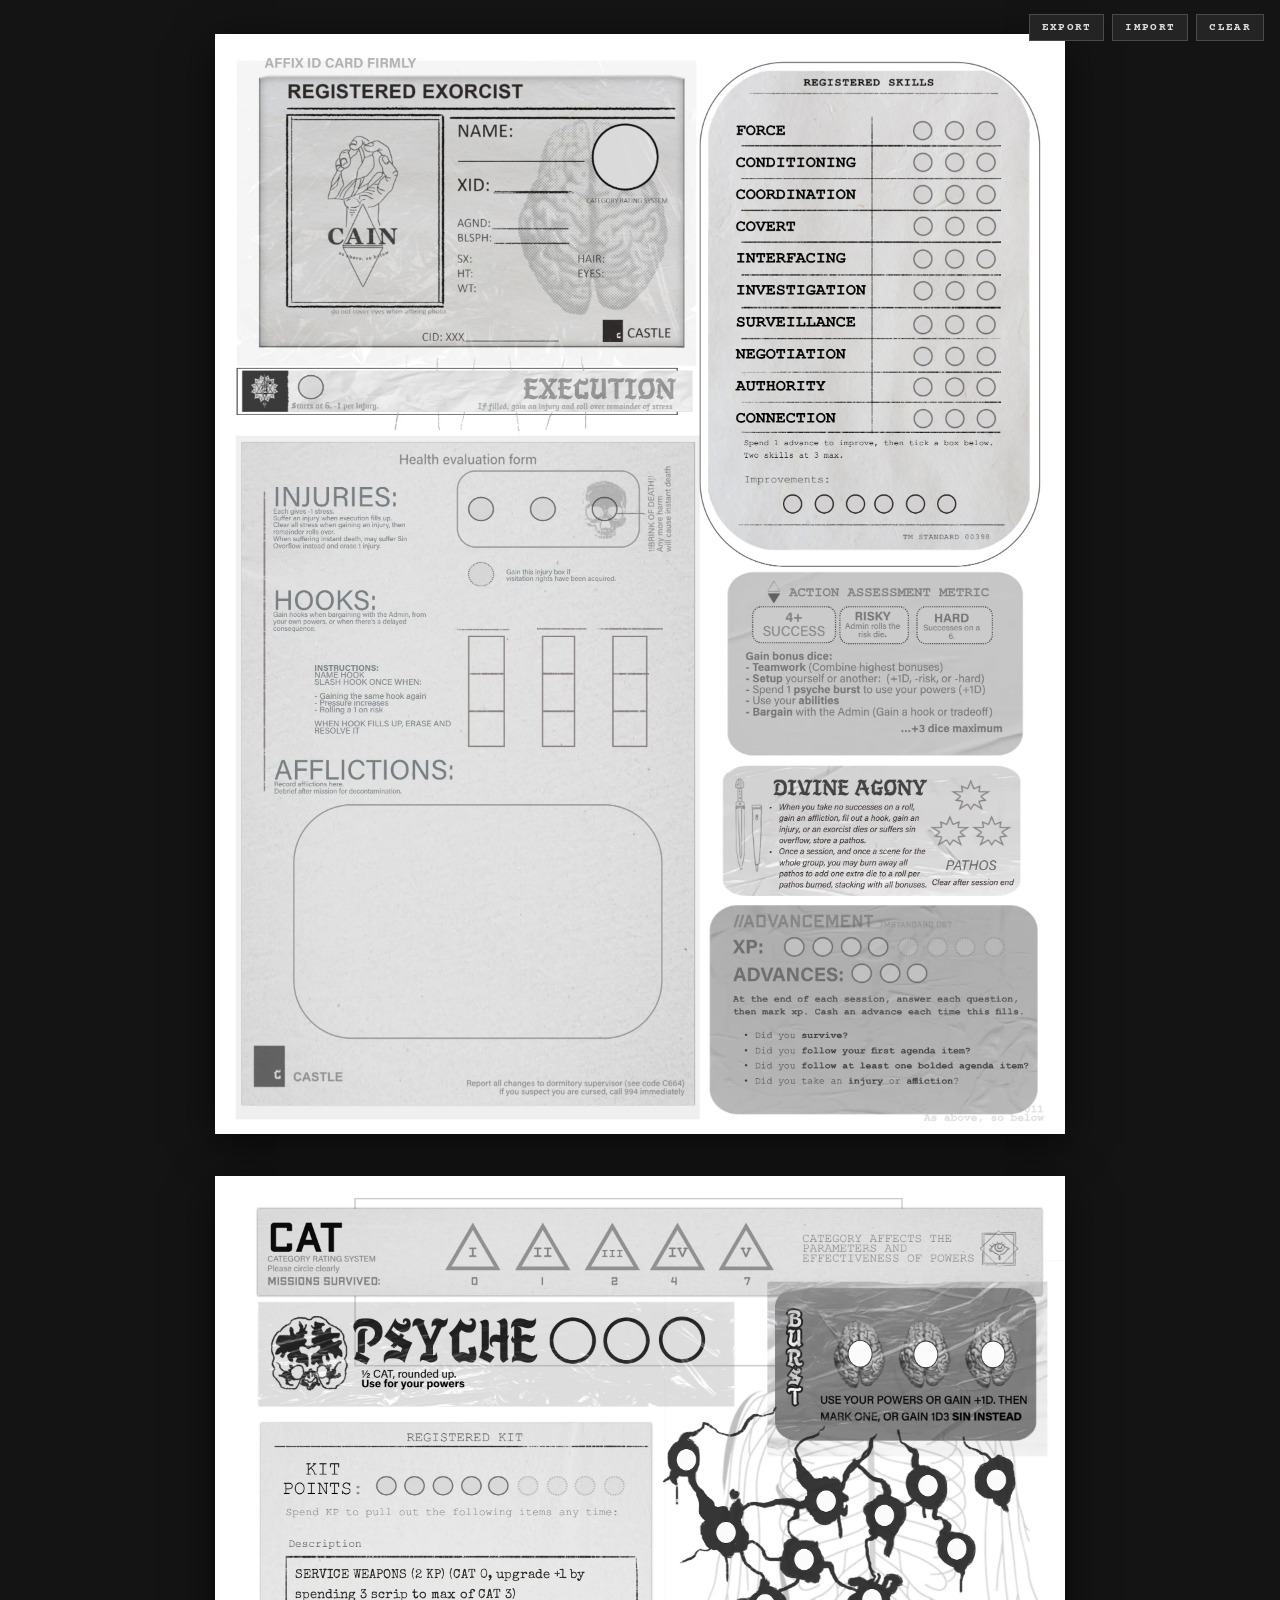
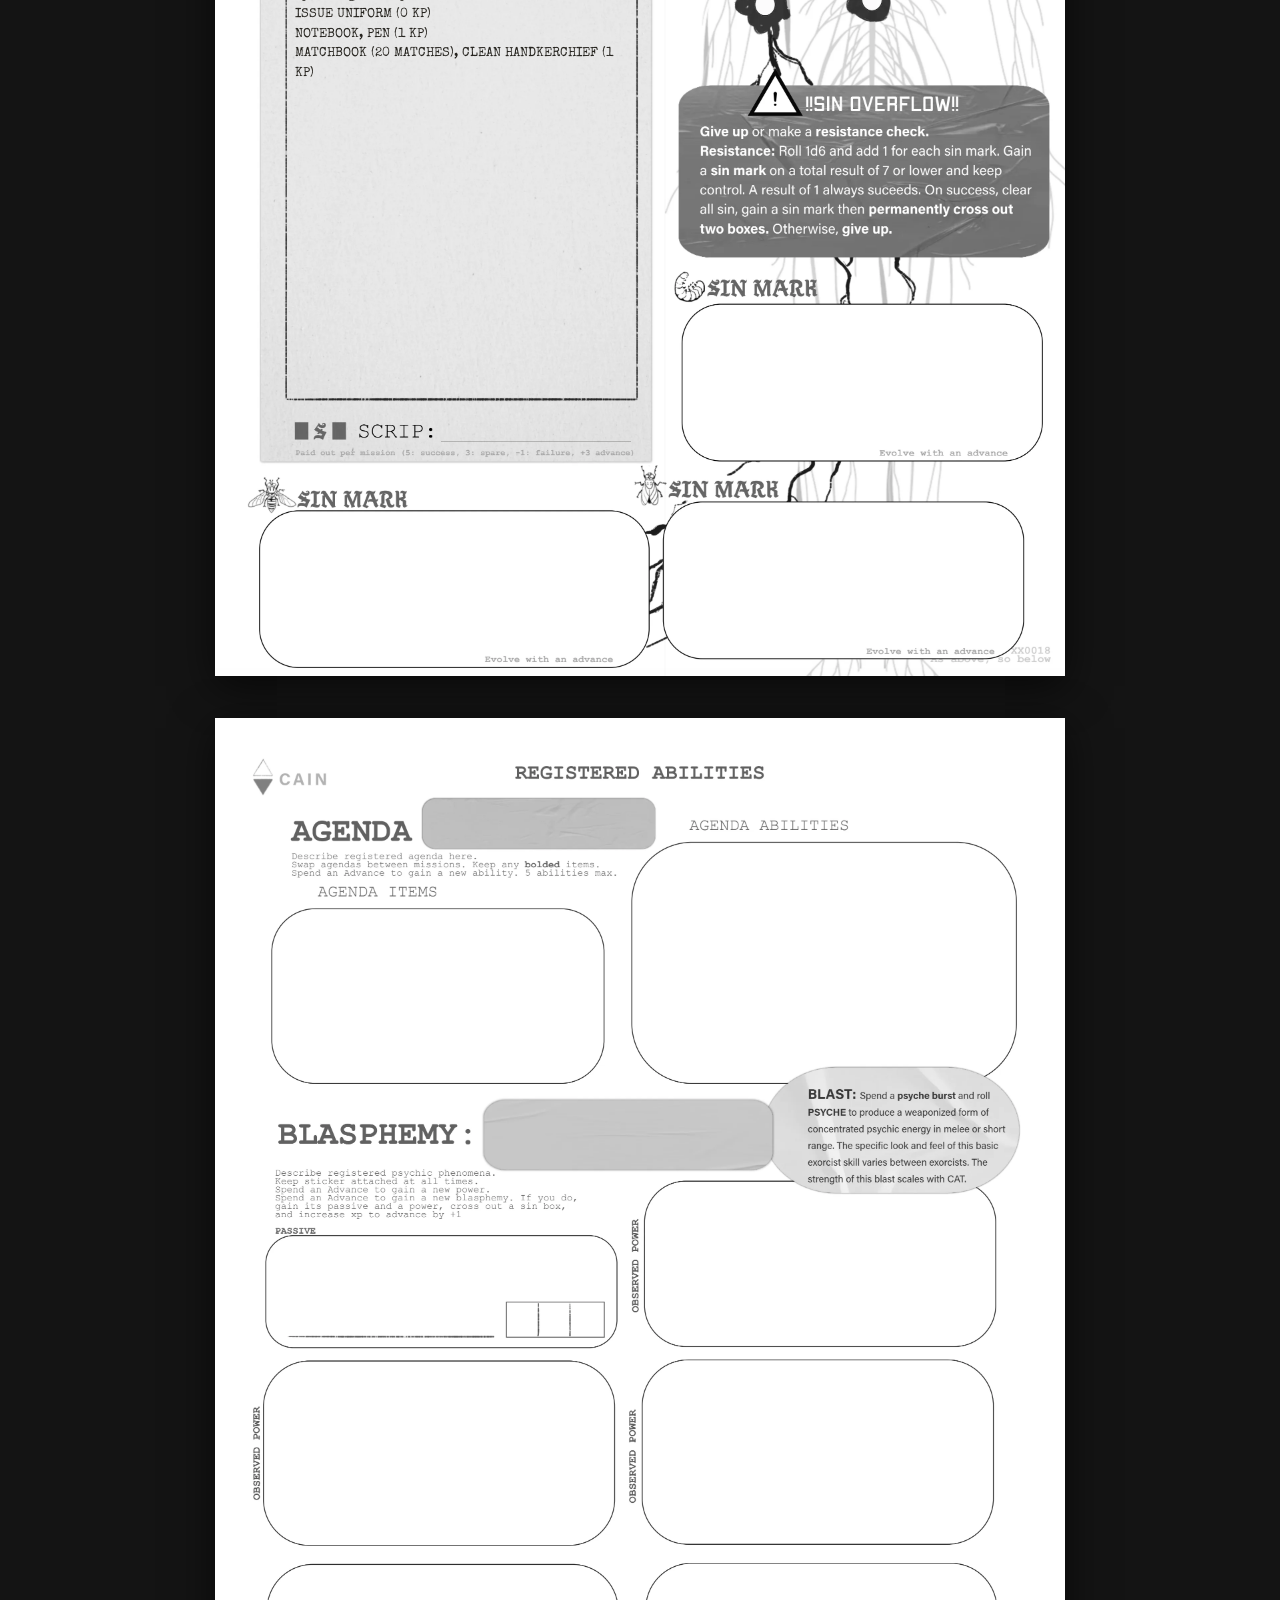
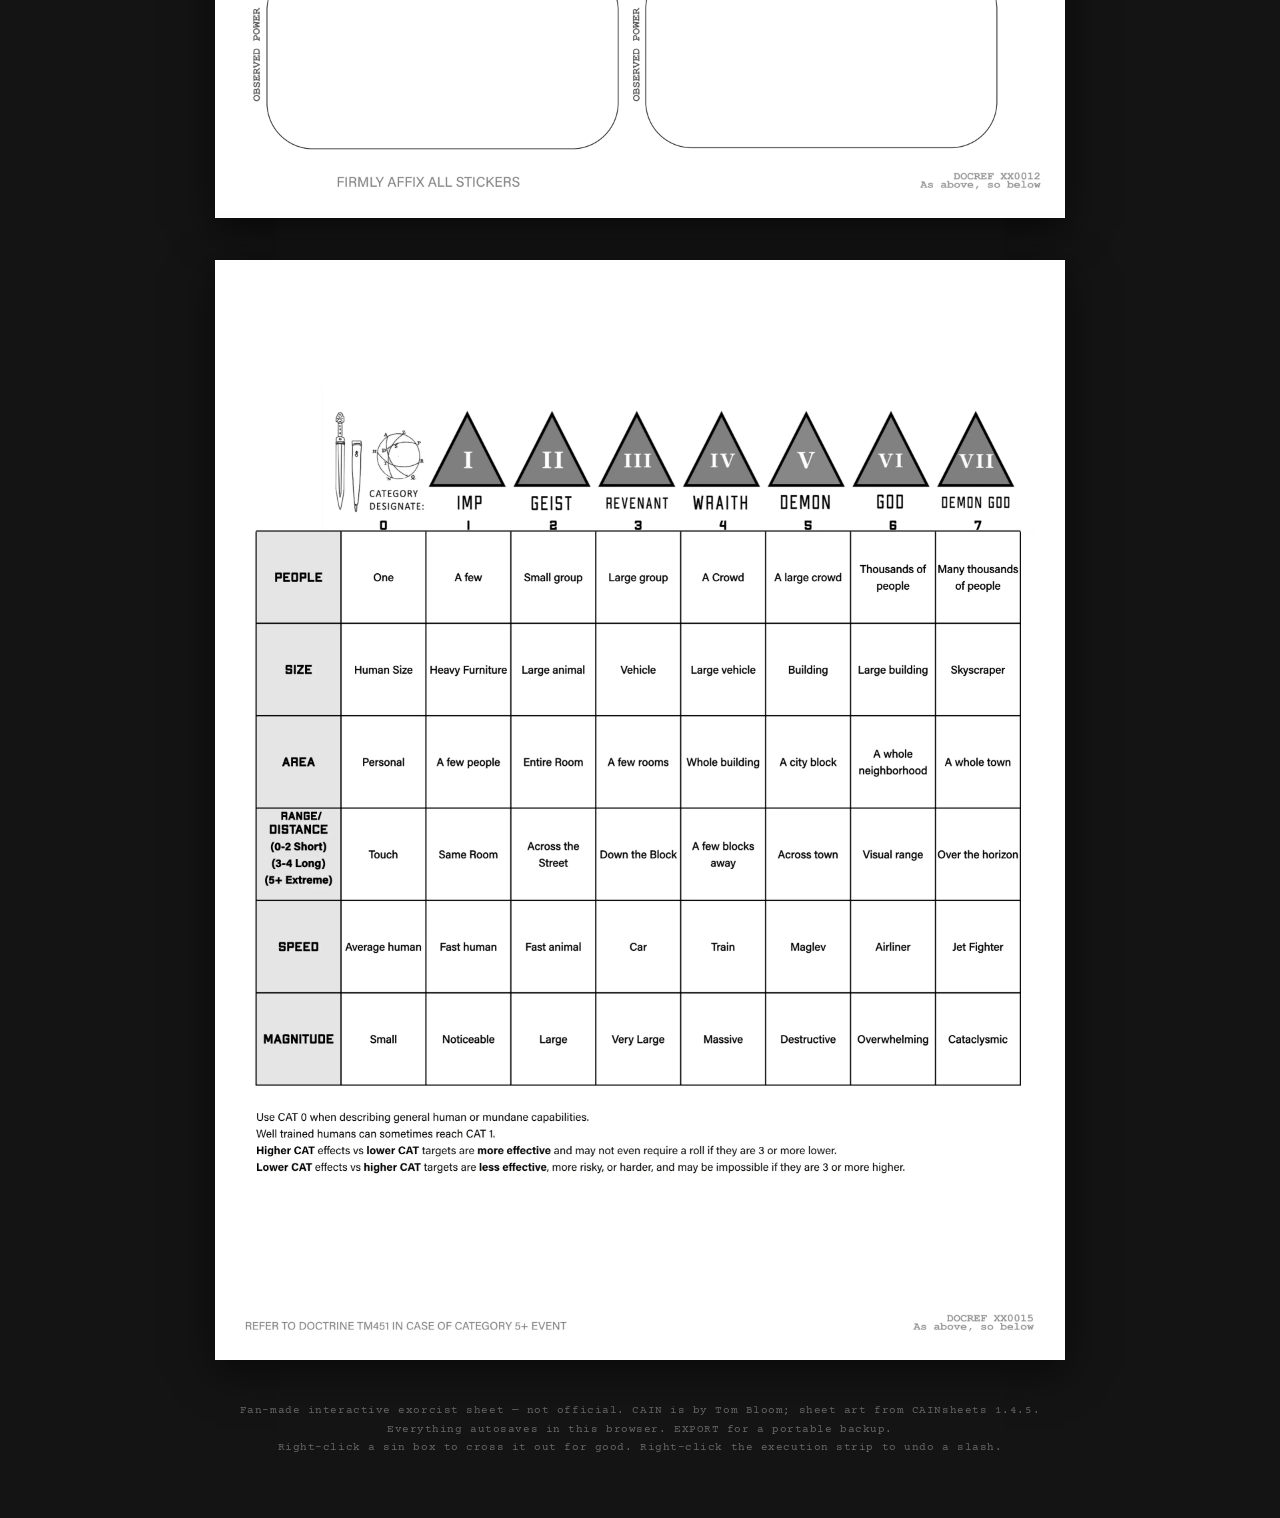
==== commit 008f6459: "Rebuild the exorcist sheet on full-page renders of CAINsheets 1.4.5 The sheet was a collage of crops" ====
--- a/exorcist-sheet/index.html
+++ b/exorcist-sheet/index.html
@@ -8,903 +8,215 @@
 </head>
 <body>
 <!--
-  CAIN interactive exorcist sheet — PAGE 1 (#page1)
-  Coordinate system: 850x1100 CSS px. All positions measured from sheet-1.png (1700x2200) / 2.
-
-  INTEGRATOR WIRING NOTES
-  -----------------------
-  Editable text: every <span class="ce line" data-key="p1.*"> and <div class="ce area"> gets
-    contenteditable + persistence via your app.js (data-key convention). The AGND / BLSPH fields
-    also carry class "ac" + data-ac="agenda|blasphemy" for your autocomplete, plus "ac-plain":
-    autocomplete only, no st-* display faces (unreadable at card size — keep plain hand ink).
-  Toggle circles/ticks: <span class="dot" data-key> and <span class="tick" data-key> — fill on click.
-  Progress rows: <div class="dotrow" data-key data-count [data-dashed-from]> — you generate the circles.
-    Per-row --dot and gap are set inline so the generated circles land on the printed spots.
-  INTEGRATOR-OWNED EMPTY CONTAINERS (I only positioned them, geometry measured from ref):
-    #idphoto      — photo-upload zone over the ID-card framed logo box.
-    #idcat        — shows the chosen CAT roman numeral over the CATEGORY RATING SYSTEM circle.
-    #exec-talisman— the execution slash-circle widget over the printed circle in the EXECUTION bar.
-  Data-keys used (page 1):
-    p1.name p1.xid p1.agnd p1.blsph p1.sx p1.ht p1.wt p1.hair p1.eyes p1.cid
-    p1.inj.1 p1.inj.2 p1.inj.3 p1.inj.visit
-    p1.hook.{1..3}.name  p1.hook.{1..3}.t{1..3}
-    p1.afflictions
-    p1.sk.force p1.sk.conditioning p1.sk.coordination p1.sk.covert p1.sk.interfacing
-    p1.sk.investigation p1.sk.surveillance p1.sk.negotiation p1.sk.authority p1.sk.connection
-    p1.improve  p1.pathos  p1.xp  p1.adv
-    (shared widgets used elsewhere: none on this page)
-
-  DEVIATIONS FROM BRIEF
-  ---------------------
-  1. ADVANCEMENT panel: brief says "white Courier on #3f3f3f (dark)". The reference sheet-1.png
-     actually renders it as a LIGHT-GREY panel (region median 176, 92% light pixels) with DARK
-     text. I matched the reference (grey panel, dark text). Flip .adv-panel bg to #3f3f3f + text
-     to #eee if the dark treatment was intentional.
-  2. Pathos: emitted as a single <div class="dotrow" data-key="p1.pathos" data-count="3"> laid
-     horizontally over the star cluster (the printed 3 stars are triangular, not a row).
-  3. AAM corner glyph drawn in CSS (diamond + down-triangle) — icon-eye-diamond.png is an
-     eye-in-diamond, which does not match the printed spinner glyph.
-  4. AAM / DIVINE AGONY / ADVANCEMENT panel backgrounds drawn as CSS grey rounded rects (tones
-     sampled from ref: 197 / 212 / 176) rather than panel-taped-paper.png, for clean corners and
-     correct per-panel tone; a faint tex-plastic-wrap sheen overlay is layered for the crinkle.
+  CAIN interactive exorcist sheet, built on CAINsheets_1.4.5.pdf.
+
+  Each page's printed art is one full-page render (assets/art/page-N.webp, made by
+  ../render-sheet-pages.py), so nothing on the official sheet is cropped or retyped.
+  Everything below the art is an interactive overlay, positioned in CSS px on the
+  850x1100 sheet (PDF points x 850/612). Positions were measured from the PDF's own
+  object bounds and from the renders; after rendering a new PDF version, screenshot
+  the sheet and re-measure anything that moved.
+
+  Conventions (app.js owns all behaviour):
+    .ce.line / .ce.area  contenteditable text, saved under data-key
+    .ac[data-ac]         agenda / blasphemy names with autocomplete
+    .dot / .tick         toggles (dot fills black, tick gets a red X)
+    .dotrow              data-count dots; data-xs lists each dot's centre x on the sheet,
+                         the row's top is the dots' top. The value is the filled count.
+    .sindot              sin boxes; right-click crosses one out for good
+  Every key is unchanged from the first version of the sheet, so saves carry over.
 -->
 <style>
-  #page1 { font-family: var(--f-body); color: var(--ink); }
-  #page1 .a { position: absolute; }
-  #page1 img.art { position: absolute; }
-
-  /* ---------- ID CARD ---------- */
-  #page1 .affix { left:50px; top:28px; font-family:var(--f-body); font-weight:700;
-                  font-size:13px; letter-spacing:.08em; color:#b3b3b3; }
-  #page1 .card-img { left:44px; top:50px; width:428px; height:263px; }
-  #page1 #idphoto { left:81px; top:82px; width:139px; height:182px; }
-  #page1 #idcat   { left:370px; top:89px; width:65px; height:65px; }
-  #page1 .cf { position:absolute; font-family:var(--f-hand); color:var(--hand-ink);
-               font-size:15px; white-space:nowrap; overflow:hidden; }
-  #page1 .cf.ac { font-size:14px; }
-
-  /* ---------- EXECUTION BAR ---------- */
-  #page1 .exec-paper { left:21px; top:334px; width:460px; height:46px; }
-  #page1 .exec-word  { left:267px; top:330px; width:198px; }
-  #page1 #exec-hit { left:24px; top:336px; width:454px; height:42px; }
-  #page1 #exec-talisman { left:84px; top:341px; width:32px; height:32px; border:1.8px solid #6a6a6a; border-radius:50%; }
-  #page1 .exec-cap { left:124px; top:364px; font-family:var(--f-black);
-                     font-size:11px; color:#5a5a5a; letter-spacing:.02em; }
-
-  /* ---------- HEALTH FORM (left) ---------- */
-  #page1 .health-paper { left:20px; top:402px; width:463px; height:682px; }
-  #page1 .lighthead { position:absolute; font-family:var(--f-body); font-weight:400;
-                      opacity:.9; letter-spacing:.01em; color:#6f6f6f; font-size:33px;
-                      line-height:1; }
-  #page1 .cap { position:absolute; font-family:var(--f-body); font-size:9px; color:#6c6c6c;
-                line-height:1.22; }
-  /* injuries pill + dots */
-  #page1 .inj-pill { left:254px; top:436px; width:168px; height:74px;
-                     border:1.5px solid #4a4a4a; border-radius:11px; }
-  #page1 .inj-skull { left:359px; top:431px; width:62px; height:82px; opacity:.5;
-                      mix-blend-mode:multiply; }
-  #page1 .inj-dot { --dot:38px; }
-  #page1 .vis-dot { --dot:34px; }
-  /* hooks */
-  #page1 .instr { position:absolute; left:115px; top:625px; font-family:var(--f-body);
-                  font-size:9px; color:#6b6b6b; line-height:1.1; }
-  #page1 .instr b { font-weight:700; color:#5c5c5c; }
-  #page1 .instr .ig { margin-bottom:3px; }
-  #page1 .hookname { position:absolute; height:14px; font-size:11px;
-                     border-bottom:1.4px dashed #6a6a6a; }
-  #page1 .hookbox { position:absolute; border:1.5px solid #565656; border-radius:5px; }
-  #page1 .hookdiv { position:absolute; border-top:1.4px solid #565656; }
+  /* ---------- page 1 ---------- */
+  #page1 .cf { font-size:15px; line-height:16px; height:17px; }
+  #page1 .cf.ac { font-size:13px; line-height:14px; height:14px; }
+  #page1 #idphoto { left:78px; top:86px; width:145px; height:181px; }
+  #page1 #idcat   { left:378px; top:90px; width:65px; height:65px; font-size:34px; }
+  #page1 #exec-hit { left:22px; top:334px; width:441px; height:47px; }
+  #page1 #exec-talisman { left:83px; top:341px; width:26px; height:25px; }
+  #page1 .inj { --dot:25px; top:462.5px; }
+  #page1 .hookname { font-size:11px; line-height:13px; height:14px; top:581px; }
   #page1 .htick { position:absolute; }
-  /* afflictions */
-  #page1 .affl-area { left:78px; top:778px; width:368px; height:224px;
-                      border:1.6px solid #7d7d7d; border-radius:24px; padding:12px 16px;
-                      font-size:14px; }
-
-  /* ---------- SKILLS PANEL (right) ---------- */
-  #page1 .skills-paper { left:492px; top:43px; width:333px; height:517px; }
-  #page1 .skill { position:absolute; left:521px; font-family:var(--f-type); font-weight:700;
-                  font-size:17px; color:#1f1f1f; letter-spacing:.005em; line-height:1; }
-  #page1 .sk-sep { position:absolute; left:520px; width:306px; height:0;
-                   border-top:1.3px dashed #a2a2a2; }
-  #page1 .sk-vrule { position:absolute; left:699px; top:90px; height:307px; width:0;
-                     border-left:1.4px dashed #9c9c9c; }
-  #page1 .sk-dots { --dot:18px; }
-  #page1 .skills-note { position:absolute; left:530px; font-family:var(--f-type);
-                        font-size:9.5px; color:#333; line-height:1.3; }
-  #page1 .improve-lbl { position:absolute; left:528px; top:435px; font-family:var(--f-type);
-                        font-size:15px; color:#5a5a5a; letter-spacing:.02em; }
-  #page1 .improve-dots { --dot:19px; }
-
-  /* ---------- shared taped panels ---------- */
-  #page1 .tpanel { position:absolute; border-radius:15px; overflow:hidden;
-                   box-shadow:2px 3px 7px rgba(0,0,0,.22); }
-  #page1 .tpanel .sheen { position:absolute; inset:0; width:100%; height:100%;
-                          object-fit:cover; opacity:.18; mix-blend-mode:overlay;
-                          pointer-events:none; }
-  #page1 .tpanel .pc { position:absolute; }
-
-  /* ACTION ASSESSMENT METRIC */
-  #page1 .aam-panel { left:500px; top:539px; width:305px; height:183px; background:#c8c8c6; }
-  #page1 .aam-glyph { left:545px; top:548px; width:16px; height:24px; }
-  #page1 .aam-glyph .dia { position:absolute; left:1px; top:0; width:12px; height:12px;
-                           border:1.5px solid #6f6f6f; transform:rotate(45deg); }
-  #page1 .aam-glyph .tri { position:absolute; left:2px; top:14px; width:0; height:0;
-                           border-left:5px solid transparent; border-right:5px solid transparent;
-                           border-top:8px solid #6f6f6f; }
-  #page1 .aam-head { left:575px; top:551px; font-family:var(--f-type); font-size:12px;
-                     letter-spacing:.06em; color:#787878; font-weight:700; }
-  #page1 .aam-box { position:absolute; top:575px; height:33px; border:1.6px dashed #6b6b6b;
-                    border-radius:9px; text-align:center; }
-  #page1 .aam-box .top { font-family:var(--f-body); font-weight:700; font-size:11.5px;
-                         color:#3d3d3d; line-height:1.05; margin-top:2px; }
-  #page1 .aam-box .big { font-family:var(--f-body); font-weight:700; font-size:12.5px;
-                         color:#9a9a9a; line-height:1; }
-  #page1 .aam-box .sub { font-family:var(--f-body); font-size:7.5px; color:#6d6d6d;
-                         line-height:1.1; }
-  #page1 .aam-list { left:537px; top:617px; font-family:var(--f-body); font-size:10px;
-                     color:#3f3f3f; line-height:1.4; }
-  #page1 .aam-list b { font-weight:700; color:#2c2c2c; }
-  #page1 .aam-list .hd { font-weight:700; color:#2c2c2c; font-size:11px; }
-  #page1 .aam-max { left:505px; top:708px; width:295px; text-align:right; font-family:var(--f-body);
-                    font-weight:700; font-size:11px; color:#2f2f2f; }
-
-  /* DIVINE AGONY */
-  #page1 .agony-panel { left:500px; top:731px; width:300px; height:131px; background:#d4d4d2; }
-  #page1 .agony-dagger { left:521px; top:747px; height:106px; }
-  #page1 .agony-word { left:558px; top:742px; width:152px; }
-  #page1 .agony-list { left:558px; top:768px; width:157px; font-family:var(--f-body);
-                       font-style:italic; font-size:8px; color:#2f2f2f; line-height:1.22; z-index:2; }
-  #page1 .agony-list .bl { position:relative; padding-left:9px; margin-bottom:4px; }
-  #page1 .agony-list .bl::before { content:"•"; position:absolute; left:0; top:0; }
-  #page1 .agony-stars { left:713px; top:745px; width:86px; opacity:.6; z-index:1; }
-  #page1 .agony-pathos-dots { --dot:13px; }
-  #page1 .agony-pathos-lbl { left:731px; top:822px; font-family:var(--f-body); font-style:italic;
-                             font-size:16px; color:#6f6f6f; letter-spacing:.02em; z-index:3; }
-  #page1 .agony-clear { left:726px; top:848px; font-family:var(--f-body); font-style:italic;
-                        font-size:8px; color:#6f6f6f; z-index:3; }
-
-  /* ADVANCEMENT (ref shows LIGHT-grey panel + dark text; see deviation note) */
-  #page1 .adv-panel { left:492px; top:871px; width:330px; height:209px; background:#b2b2b0; }
-  #page1 .adv-head { left:500px; top:879px; font-family:var(--f-type); font-weight:700;
-                     font-size:15px; color:#3a3a3a; letter-spacing:.01em; }
-  #page1 .adv-tm { left:632px; top:882px; font-family:var(--f-type); font-size:10px;
-                   color:#8f8f8f; letter-spacing:.03em; }
-  #page1 .adv-xp  { left:500px; top:900px; font-family:var(--f-type); font-weight:700;
-                    font-size:28px; color:#333; }
-  #page1 .adv-advl{ left:500px; top:925px; font-family:var(--f-type); font-weight:700;
-                    font-size:28px; color:#333; }
-  #page1 .adv-xp-dots  { --dot:24px; }
-  #page1 .adv-adv-dots { --dot:24px; }
-  #page1 .adv-body { left:500px; top:952px; width:310px; font-family:var(--f-type);
-                     font-size:10px; color:#333; line-height:1.35; }
-  #page1 .adv-q { position:absolute; left:505px; font-family:var(--f-type); font-size:10px;
-                  color:#333; line-height:1; }
-  #page1 .adv-q b { font-weight:700; }
-  #page1 .foot { position:absolute; right:35px; font-family:var(--f-type); font-size:10px;
-                 color:#c4c4c4; letter-spacing:.02em; text-align:right; }
-
-  /* pathos dots must paint & click above the stars art (z1) */
-  #page1 .dot[data-key^="p1.pathos"] { z-index:2; }
-  /* static print never intercepts clicks */
-  #page1 .affix, #page1 .cap, #page1 .lighthead, #page1 .instr, #page1 .exec-cap,
-  #page1 .skill, #page1 .sk-sep, #page1 .sk-vrule, #page1 .skills-note, #page1 .improve-lbl,
-  #page1 .aam-glyph, #page1 .aam-head, #page1 .aam-box, #page1 .aam-list, #page1 .aam-max,
-  #page1 .agony-list, #page1 .agony-pathos-lbl, #page1 .agony-clear,
-  #page1 .adv-head, #page1 .adv-tm, #page1 .adv-xp, #page1 .adv-advl, #page1 .adv-body,
-  #page1 .adv-q, #page1 .foot, #page1 .inj-pill, #page1 .hookbox, #page1 .hookdiv
-  { pointer-events:none; }
+  #page1 #afflictions { left:90px; top:782px; width:346px; height:212px; font-size:14px; }
+  #page1 .sk { --dot:19px; }
+  #page1 .pathos { --dot:18px; }
+  #page1 .adv { --dot:20.5px; }
+
+  /* ---------- page 2 ---------- */
+  #page2 .cat-hot { top:42px; width:62px; height:56px; }
+  #page2 #psyche-dots { --dot:46px; top:141.5px; }
+  #page2 #burst-dots  { --dot:25px; top:165.5px; }
+  #page2 .sindot { --dot:21.5px; }
+  #page2 #kp-dots { --dot:20px; top:299.7px; }
+  #page2 #kit-list { left:80px; top:390px; width:338px; height:424px; font-size:13px; line-height:1.5; }
+  #page2 #scrip { left:226px; top:843px; width:190px; font-size:20px; line-height:22px; height:23px;
+        border-bottom:1.5px solid rgba(60,60,56,.28); }
+  #page2 .mark { font-size:15px; padding:12px 16px 22px; }
+  #page2 #mark-worm { left:467px; top:728px; width:361px; height:158px; border-radius:22px; }
+  #page2 #mark-bee  { left:44px;  top:934px; width:391px; height:158px; border-radius:22px; }
+  #page2 #mark-fly  { left:448px; top:925px; width:361px; height:158px; border-radius:22px; }
+
+  /* ---------- page 3 ---------- */
+  #page3 .ac { position:absolute; font-family:var(--f-hand); color:var(--hand-ink); outline:none;
+        cursor:text; white-space:nowrap; overflow:hidden; display:flex; align-items:center; }
+  #page3 #f-agenda    { left:216px; top:84px;  width:216px; height:43px; font-size:20px; }
+  #page3 #f-blasphemy { left:278px; top:388px; width:262px; height:57px; font-size:24px; }
+  #page3 .box { font-size:15px; }
+  #page3 #b-items     { left:68px;  top:202px; width:310px; height:154px; }
+  #page3 #b-abilities { left:442px; top:142px; width:344px; height:202px; }
+  #page3 #b-passive   { left:62px;  top:526px; width:222px; height:94px; }
+  #page3 #b-p1 { left:443px; top:478px; width:325px; height:140px; }
+  #page3 #b-p2 { left:62px;  top:656px; width:325px; height:160px; }
+  #page3 #b-p3 { left:441px; top:655px; width:325px; height:160px; }
+  #page3 #b-p4 { left:65px;  top:859px; width:325px; height:160px; }
+  #page3 #b-p5 { left:444px; top:858px; width:325px; height:160px; }
+  #page3 .tcell { position:absolute; top:584.3px; height:35px; }
+
+  /* ---------- page 4 (CAT reference; the chosen CAT's column is outlined) ---------- */
+  #page4 #cat-col { top:145px; width:85px; height:681px; display:none; pointer-events:none;
+        border:2.5px solid rgba(184,22,12,.8); background:rgba(200,26,16,.06); }
 </style>
 
+<!-- ===================== PAGE 1 ===================== -->
 <section class="sheet" id="page1">
-
-  <!-- ===================== ID CARD ===================== -->
-  <div class="affix a">AFFIX ID CARD FIRMLY</div>
-  <img class="art card-img" src="assets/art/card-id.png" alt="Registered Exorcist ID card">
-  <!-- photo zone over framed CAIN-logo box (frame interior orig 162-440 x, 165-528 y) -->
+  <img class="page-art" src="assets/art/page-1.webp" alt="Exorcist sheet page 1: ID card, execution, health evaluation form, skills, action assessment, divine agony, advancement">
+
+  <!-- ID card -->
   <div id="idphoto" class="a"></div>
-  <!-- CATEGORY RATING SYSTEM circle: orig center (805,243) r65 -->
   <div id="idcat" class="a"></div>
-  <!-- editable card fields sit on the baked underlines -->
-  <span class="cf ce line" data-key="p1.name"  style="left:246px;top:113px;width:120px"></span>
-  <span class="cf ce line" data-key="p1.xid"   style="left:279px;top:145px;width:74px"></span>
-  <span class="cf ce line ac ac-plain" data-key="p1.agnd" data-ac="agenda"    style="left:293px;top:182px;width:145px"></span>
-  <span class="cf ce line ac ac-plain" data-key="p1.blsph" data-ac="blasphemy" style="left:293px;top:196px;width:145px"></span>
-  <span class="cf ce line" data-key="p1.sx"    style="left:280px;top:216px;width:52px"></span>
-  <span class="cf ce line" data-key="p1.ht"    style="left:280px;top:234px;width:50px"></span>
-  <span class="cf ce line" data-key="p1.wt"    style="left:280px;top:251px;width:120px"></span>
-  <span class="cf ce line" data-key="p1.hair"  style="left:413px;top:216px;width:56px"></span>
-  <span class="cf ce line" data-key="p1.eyes"  style="left:413px;top:234px;width:56px"></span>
-  <span class="cf ce line" data-key="p1.cid"   style="left:258px;top:292px;width:100px"></span>
-
-  <!-- ===================== EXECUTION BAR ===================== -->
-  <img class="art exec-paper" src="assets/art/bar-execution-paper.png" alt="">
-  <img class="art exec-word blend-m" src="assets/art/word-execution.png" alt="EXECUTION">
-  <!-- click anywhere on the strip to carve a slash there; the printed circle (orig center
-       259,700) just displays the running slash count -->
+  <span class="cf ce line a" data-key="p1.name"  style="left:245px;top:110px;width:122px"></span>
+  <span class="cf ce line a" data-key="p1.xid"   style="left:280px;top:141px;width:78px"></span>
+  <span class="cf ce line ac ac-plain a" data-key="p1.agnd"  data-ac="agenda"    style="left:278px;top:181px;width:120px"></span>
+  <span class="cf ce line ac ac-plain a" data-key="p1.blsph" data-ac="blasphemy" style="left:281px;top:195px;width:117px"></span>
+  <span class="cf ce line a" data-key="p1.sx"    style="left:262px;top:217px;width:84px"></span>
+  <span class="cf ce line a" data-key="p1.ht"    style="left:262px;top:231px;width:84px"></span>
+  <span class="cf ce line a" data-key="p1.wt"    style="left:262px;top:246px;width:96px"></span>
+  <span class="cf ce line a" data-key="p1.hair"  style="left:392px;top:217px;width:74px"></span>
+  <span class="cf ce line a" data-key="p1.eyes"  style="left:392px;top:231px;width:74px"></span>
+  <span class="cf ce line a" data-key="p1.cid"   style="left:252px;top:292px;width:92px"></span>
+
+  <!-- execution: click the strip to carve a slash; the printed circle shows the count -->
   <div id="exec-hit" class="a"></div>
   <div id="exec-talisman" class="a"></div>
-  <div class="exec-cap a">Starts at 6. -1 per injury.</div>
-
-  <!-- ===================== HEALTH EVALUATION FORM ===================== -->
-  <!-- bg bakes: "Health evaluation form" title, "!!BRINK OF DEATH!!" rotated note,
-       CASTLE mark, and the "Report all changes / cursed" fine print -->
-  <img class="art health-paper" src="assets/art/panel-health-paper.png" alt="Health evaluation form">
-
-  <div class="lighthead" style="left:56px;top:443px">INJURIES:</div>
-  <div class="cap" style="left:56px;top:477px;width:230px">Each gives -1 stress.<br>Suffer an injury when execution fills up.<br>Clear all stress when gaining an injury, then<br>remainder rolls over.<br>When suffering instant death, may suffer Sin<br>Overflow instead and erase 1 injury.</div>
-
-  <!-- injury pill: outline + 3 dots + skull behind dot 3 -->
-  <div class="inj-pill a"></div>
-  <img class="art inj-skull" src="assets/art/art-skull.png" alt="">
-  <span class="dot inj-dot a" data-key="p1.inj.1" style="left:260px;top:453px"></span>
-  <span class="dot inj-dot a" data-key="p1.inj.2" style="left:313px;top:453px"></span>
-  <span class="dot inj-dot a" data-key="p1.inj.3" style="left:371px;top:453px"></span>
-
-  <!-- visitation injury box -->
-  <span class="dot vis-dot dashed a" data-key="p1.inj.visit" style="left:243px;top:520px"></span>
-  <div class="cap" style="left:285px;top:513px;width:160px">Gain this injury box if<br>visitation rights have been acquired.</div>
-
-  <div class="lighthead" style="left:56px;top:543px">HOOKS:</div>
-  <div class="cap" style="left:56px;top:578px;width:190px">Gain hooks when bargaining with the<br>Admin, from your own powers, or when<br>there&rsquo;s a delayed consequence.</div>
-
-  <div class="instr">
-    <div class="ig"><b>INSTRUCTIONS:</b><br>NAME HOOK<br>SLASH HOOK ONCE WHEN:</div>
-    <div class="ig">- Gaining the same hook again<br>- Pressure increases<br>- Rolling a 1 on risk</div>
-    <div class="ig">WHEN HOOK FILLS UP,<br>ERASE AND RESOLVE IT</div>
-  </div>
-
-  <!-- hook column 1 (orig box x506-578) -->
-  <span class="hookname ce line" data-key="p1.hook.1.name" style="left:253px;top:580px;width:44px"></span>
-  <div class="hookbox" style="left:253px;top:597px;width:36px;height:115px"></div>
-  <div class="hookdiv" style="left:253px;top:640px;width:36px"></div>
-  <div class="hookdiv" style="left:253px;top:675px;width:36px"></div>
-  <span class="tick htick bare" data-key="p1.hook.1.t1" style="left:253px;top:597px;width:36px;height:43px"></span>
-  <span class="tick htick bare" data-key="p1.hook.1.t2" style="left:253px;top:640px;width:36px;height:35px"></span>
-  <span class="tick htick bare" data-key="p1.hook.1.t3" style="left:253px;top:675px;width:36px;height:37px"></span>
-
-  <!-- hook column 2 (orig box x654-719) -->
-  <span class="hookname ce line" data-key="p1.hook.2.name" style="left:327px;top:580px;width:44px"></span>
-  <div class="hookbox" style="left:327px;top:597px;width:33px;height:115px"></div>
-  <div class="hookdiv" style="left:327px;top:640px;width:33px"></div>
-  <div class="hookdiv" style="left:327px;top:675px;width:33px"></div>
-  <span class="tick htick bare" data-key="p1.hook.2.t1" style="left:327px;top:597px;width:33px;height:43px"></span>
-  <span class="tick htick bare" data-key="p1.hook.2.t2" style="left:327px;top:640px;width:33px;height:35px"></span>
-  <span class="tick htick bare" data-key="p1.hook.2.t3" style="left:327px;top:675px;width:33px;height:37px"></span>
-
-  <!-- hook column 3 (orig box x795-863) -->
-  <span class="hookname ce line" data-key="p1.hook.3.name" style="left:397px;top:580px;width:44px"></span>
-  <div class="hookbox" style="left:397px;top:597px;width:35px;height:115px"></div>
-  <div class="hookdiv" style="left:397px;top:640px;width:35px"></div>
-  <div class="hookdiv" style="left:397px;top:675px;width:35px"></div>
-  <span class="tick htick bare" data-key="p1.hook.3.t1" style="left:397px;top:597px;width:35px;height:43px"></span>
-  <span class="tick htick bare" data-key="p1.hook.3.t2" style="left:397px;top:640px;width:35px;height:35px"></span>
-  <span class="tick htick bare" data-key="p1.hook.3.t3" style="left:397px;top:675px;width:35px;height:37px"></span>
-
-  <div class="lighthead" style="left:56px;top:716px">AFFLICTIONS:</div>
-  <div class="cap" style="left:56px;top:748px;width:250px">Record afflictions here.<br>Debrief after mission for decontamination.</div>
-  <div class="affl-area ce area a" data-key="p1.afflictions"></div>
-
-  <!-- ===================== REGISTERED SKILLS ===================== -->
-  <!-- bg bakes header "REGISTERED SKILLS" + "TM STANDARD 00398" footer -->
-  <img class="art skills-paper" src="assets/art/panel-skills-paper.png" alt="Registered Skills">
-
-  <div class="sk-vrule"></div>
-
-  <!-- 10 skills: name (top = row-center-16), separator (below), dot row (--dot18) -->
-  <div class="skill" style="top:86px">FORCE</div>
-  <div class="dotrow sk-dots a" data-key="p1.sk.force" data-count="3" style="left:730px;top:86px;gap:14px"></div>
-  <div class="sk-sep" style="top:112px"></div>
-
-  <div class="skill" style="top:118px">CONDITIONING</div>
-  <div class="dotrow sk-dots a" data-key="p1.sk.conditioning" data-count="3" style="left:730px;top:118px;gap:14px"></div>
-  <div class="sk-sep" style="top:144px"></div>
-
-  <div class="skill" style="top:150px">COORDINATION</div>
-  <div class="dotrow sk-dots a" data-key="p1.sk.coordination" data-count="3" style="left:730px;top:150px;gap:14px"></div>
-  <div class="sk-sep" style="top:176px"></div>
-
-  <div class="skill" style="top:182px">COVERT</div>
-  <div class="dotrow sk-dots a" data-key="p1.sk.covert" data-count="3" style="left:730px;top:182px;gap:14px"></div>
-  <div class="sk-sep" style="top:208px"></div>
-
-  <div class="skill" style="top:214px">INTERFACING</div>
-  <div class="dotrow sk-dots a" data-key="p1.sk.interfacing" data-count="3" style="left:730px;top:214px;gap:14px"></div>
-  <div class="sk-sep" style="top:240px"></div>
-
-  <div class="skill" style="top:246px">INVESTIGATION</div>
-  <div class="dotrow sk-dots a" data-key="p1.sk.investigation" data-count="3" style="left:730px;top:246px;gap:14px"></div>
-  <div class="sk-sep" style="top:272px"></div>
-
-  <div class="skill" style="top:278px">SURVEILLANCE</div>
-  <div class="dotrow sk-dots a" data-key="p1.sk.surveillance" data-count="3" style="left:730px;top:278px;gap:14px"></div>
-  <div class="sk-sep" style="top:304px"></div>
-
-  <div class="skill" style="top:310px">NEGOTIATION</div>
-  <div class="dotrow sk-dots a" data-key="p1.sk.negotiation" data-count="3" style="left:730px;top:310px;gap:14px"></div>
-  <div class="sk-sep" style="top:336px"></div>
-
-  <div class="skill" style="top:342px">AUTHORITY</div>
-  <div class="dotrow sk-dots a" data-key="p1.sk.authority" data-count="3" style="left:730px;top:342px;gap:14px"></div>
-  <div class="sk-sep" style="top:367px"></div>
-
-  <div class="skill" style="top:374px">CONNECTION</div>
-  <div class="dotrow sk-dots a" data-key="p1.sk.connection" data-count="3" style="left:730px;top:373px;gap:14px"></div>
-  <div class="sk-sep" style="top:398px"></div>
-
-  <div class="skills-note" style="top:401px">Spend 1 advance to improve, then tick a box below.</div>
-  <div class="skills-note" style="top:414px">Two skills at 3 max.</div>
-  <div class="improve-lbl">Improvements:</div>
-  <div class="dotrow improve-dots a" data-key="p1.improve" data-count="6" style="left:599px;top:463px;gap:11.5px"></div>
-
-  <!-- ===================== ACTION ASSESSMENT METRIC ===================== -->
-  <div class="tpanel aam-panel">
-    <img class="sheen" src="assets/art/tex-plastic-wrap.png" alt="">
-  </div>
-  <div class="aam-glyph a"><span class="dia"></span><span class="tri"></span></div>
-  <div class="aam-head a">ACTION ASSESSMENT METRIC</div>
-  <div class="aam-box a" style="left:538px;width:80px">
-    <div class="top">4+</div><div class="big">SUCCESS</div>
-  </div>
-  <div class="aam-box a" style="left:628px;width:67px">
-    <div class="top">RISKY</div><div class="sub">Admin rolls the<br>risk die.</div>
-  </div>
-  <div class="aam-box a" style="left:704px;width:74px">
-    <div class="top">HARD</div><div class="sub">Successes on a<br>6.</div>
-  </div>
-  <div class="aam-list a">
-    <span class="hd">Gain bonus dice:</span><br>
-    - <b>Teamwork</b> (Combine highest bonuses)<br>
-    - <b>Setup</b> yourself or another:&nbsp; (+1D, -risk, or -hard)<br>
-    - Spend 1 <b>psyche burst</b> to use your powers (+1D)<br>
-    - Use your <b>abilities</b><br>
-    - <b>Bargain</b> with the Admin (Gain a hook or tradeoff)
-  </div>
-  <div class="aam-max a" style="left:505px">...+3 dice maximum</div>
-
-  <!-- ===================== DIVINE AGONY ===================== -->
-  <div class="tpanel agony-panel">
-    <img class="sheen" src="assets/art/tex-plastic-wrap.png" alt="">
-  </div>
-  <img class="art agony-dagger" src="assets/art/art-dagger.png" alt="">
-  <img class="art agony-word blend-m" src="assets/art/word-divine-agony.png" alt="DIVINE AGONY">
-  <div class="agony-list a">
-    <div class="bl">When you take no successes on a roll, gain an affliction, fil out a hook, gain an injury, or an exorcist dies or suffers sin overflow, store a pathos.</div>
-    <div class="bl">Once a session, and once a scene for the whole group, you may burn away all pathos to add one extra die to a roll per pathos burned, stacking with all bonuses.</div>
-  </div>
-  <img class="art agony-stars blend-m" src="assets/art/art-pathos-stars.png" alt="">
-  <!-- centred on the three printed stars (asset centres × 86/163 scale); 22px so the
-       filled circle sits INSIDE the star and the spikes stay visible around it -->
-  <span class="dot bare a" data-key="p1.pathos.1" style="left:745px;top:750px;--dot:22px"></span>
-  <span class="dot bare a" data-key="p1.pathos.2" style="left:723px;top:788px;--dot:22px"></span>
-  <span class="dot bare a" data-key="p1.pathos.3" style="left:767px;top:788px;--dot:22px"></span>
-  <div class="agony-pathos-lbl a">PATHOS</div>
-  <div class="agony-clear a">Clear after session end</div>
-
-  <!-- ===================== //ADVANCEMENT ===================== -->
-  <div class="tpanel adv-panel">
-    <img class="sheen" src="assets/art/tex-plastic-wrap.png" alt="">
-  </div>
-  <div class="adv-head a">//ADVANCEMENT</div>
-  <div class="adv-tm a">tmstandard 067</div>
-  <div class="adv-xp a">XP:</div>
-  <div class="dotrow adv-xp-dots a" data-key="p1.xp" data-count="8" data-dashed-from="5" style="left:568px;top:897px;gap:8px"></div>
-  <div class="adv-advl a">ADVANCES:</div>
-  <div class="dotrow adv-adv-dots a" data-key="p1.adv" data-count="3" style="left:688px;top:922px;gap:16px"></div>
-  <div class="adv-body a">At the end of each session, answer each question,<br>then mark xp. Cash an advance each time this fills.</div>
-  <div class="adv-q a" style="top:998px">&bull; Did you <b>survive?</b></div>
-  <div class="adv-q a" style="top:1013px">&bull; Did you <b>follow your first agenda item?</b></div>
-  <div class="adv-q a" style="top:1028px">&bull; Did you <b>follow at least one bolded agenda item?</b></div>
-  <div class="adv-q a" style="top:1043px">&bull; Did you take an <b>injury</b> or <b>affliction</b>?</div>
-
-  <!-- page footer (bottom-right, faint) -->
-  <div class="foot" style="top:1066px">DOCREF XX0011</div>
-  <div class="foot" style="top:1079px">As above, so below</div>
-
-</section>
-
-<!--
-  CAIN interactive exorcist sheet — PAGE 2 (#page2)
-  Fan-made recreation of CAINsheets_1.4.pdf p2. Not official; CAIN is by Tom Bloom.
-
-  INTEGRATOR WIRING NOTES (app.js owns all behavior; markup/geometry only here):
-    • #cat-strip  — strip-cat.png (I–V triangles + threshold numbers baked). Five
-                    <span class="cat-hot" data-cat="1..5"> hotspots overlay the triangles.
-                    Wire click → set shared x.cat (1–5) and show the chosen triangle
-                    (e.g. highlight / circle it). Value key: x.cat.
-    • PSYCHE row  — <div class="dotrow" data-key="x.psyche" data-count="3"> (drawn circles).
-    • #burst-dots — <div class="dotrow" data-key="x.burst" data-count="3"> overlaying the
-                    THREE white circles BAKED into panel-burst.png. Generated dots should be
-                    rendered BARE (transparent border) so only the fill shows. (class "baredots" hint.)
-    • KIT POINTS  — <div class="dotrow" data-key="p2.kp" data-count="8" data-dashed-from="6">
-                    (5 solid + 3 dashed circles, counted from the reference).
-    • Kit list    — <div class="ce area" data-key="p2.kit" data-default="…"> — integrator
-                    loads data-default (the printed default kit) into the field on init.
-    • SCRIP       — <span class="ce line" data-key="p2.scrip">.
-    • SIN dots    — ten <span class="dot bare sindot" data-key="x.sin.1..10">: the asset has no
-                    baked holes, so each dot renders its own white circle over an ink blob and
-                    fills black on click (CSS .on).
-    • SIN MARK    — three <div class="ce area" data-key="p2.mark.1|2|3"> (worm / bee / fly boxes).
-    • All .ce fields get contenteditable + load/save by data-key; all .dot/.dotrow JS-filled.
-
-  All coordinates below are CSS px on the 850×1100 sheet, measured from sheet-2.png (÷2).
-  Selectors are all prefixed with #page2 . Relies on shared.css tokens/components.
--->
-<style>
-  /* ---------- generic page-2 helpers ---------- */
-  #page2 .panel { position:absolute; border-radius:8px;
-        box-shadow:2px 3px 6px rgba(0,0,0,.25); overflow:hidden; }
-  #page2 .panel > .tex { position:absolute; inset:0; width:100%; height:100%;
-        object-fit:cover; opacity:.42; mix-blend-mode:multiply; pointer-events:none; }
-  #page2 .panel > * { position:relative; }
-  #page2 .abs { position:absolute; }
-  #page2 .cour { font-family:var(--f-type); color:var(--ink); }
-  #page2 .body { font-family:var(--f-body); color:var(--ink); }
-
-  /* ---------- background art (faint watermark + splatter) ---------- */
-  /* anatomy figure — tall faint nervous-system watermark, right side.
-     asset 851×2080; content is already ~L241 (very light). */
-  #page2 #fig-anatomy { left:415px; top:232px; width:390px; z-index:0;
-        opacity:.82; pointer-events:none; }
-  /* sinseed splatter — asset 1176×2528. Placed so its 10 white holes land where
-     measured (holes span css x471–781, y283–428). left 409 top 226 w 401. */
-  #page2 #splatter { left:409px; top:226px; width:401px; z-index:1; pointer-events:none; }
-
-  /* the ten sin boxes: the splatter asset has NO baked white holes (ink is solid black),
-     so each dot IS the white hole — a white circle punched over a splat blob. Filled state
-     keeps a white rim so the black fill stays readable against the black ink. */
-  #page2 .sindot { position:absolute; --dot:26px; z-index:7; background:#fff; }
-  #page2 .sindot.on { background:#fff; }
-  #page2 .sindot.on::after { content:""; position:absolute; inset:13%; border-radius:50%;
-        background:#141414; }
-
-  /* ================= CAT BAND ================= */
-  /* light-grey taped panel: left 41 top 31 right 827 bottom 128 */
-  #page2 #cat-band { left:39px; top:40px; width:790px; height:78px;
-        background:#e7e6e2; z-index:0; }
-  /* thin registration bracket above the band (decorative) */
-  #page2 #top-bracket { left:135px; top:15px; width:553px; height:15px;
-        border:1px solid #cbcac6; border-bottom:none; z-index:4; }
-  #page2 #cat-word { left:13px; top:3px; font-family:var(--f-disp); color:#141414;
-        font-size:37px; line-height:1; letter-spacing:1px; transform:scaleX(1.1);
-        transform-origin:left; }
-  #page2 #cat-crs  { left:14px; top:39px; font-size:7.5px; color:#5a5a5a;
-        letter-spacing:.02em; font-family:var(--f-body); }
-  #page2 #cat-pcc  { left:14px; top:48px; font-size:7.5px; color:#5a5a5a; font-family:var(--f-body); }
-  #page2 #cat-miss { left:13px; top:57px; font-family:var(--f-disp); color:#2f2f2f;
-        font-size:10px; letter-spacing:.01em; transform:scaleX(1.02); transform-origin:left; }
-  /* strip-cat.png (I–V triangles + 0 1 2 4 7). asset 1056×231 → w 380 (canvas extended
-     +72px so the V triangle's right slope isn't clipped; paper normalized to white).
-     NO z-index: it would create a stacking context that defeats the img's multiply blend,
-     leaving an opaque paper seam over the band. */
-  #page2 #cat-strip { left:210px; top:39px; width:380px; height:83px; }
-  #page2 #cat-strip img { width:100%; height:auto; display:block; }
-  #page2 .cat-hot { position:absolute; top:8px; width:62px; height:56px; cursor:pointer;
-        border-radius:6px; }
-  #page2 .cat-hot:hover { background:rgba(200,26,16,.12); }
-  /* triangle centres measured from strip-cat.png (984px asset → 354px css):
-     strip-local x 49.5, 125, 200, 270.4, ~336 (V is clipped by the asset's right edge) */
-  #page2 .cat-hot.c1 { left:18px; }   /* centre strip-x 49.5 */
-  #page2 .cat-hot.c2 { left:94px; }   /* centre strip-x 125 */
-  #page2 .cat-hot.c3 { left:169px; }  /* centre strip-x 200 */
-  #page2 .cat-hot.c4 { left:239px; }  /* centre strip-x 270 */
-  #page2 .cat-hot.c5 { left:313px; }  /* centre strip-x 344 (full width now the strip is wider) */
-  #page2 #cat-caption { left:546px; top:16px; font-size:8px; line-height:1.35; letter-spacing:.14em; color:#555; }
-  #page2 #cat-eye { left:726px; top:8px; width:38px; height:auto; }
-
-  /* ================= PSYCHE BAND ================= */
-  /* light panel w/ plastic wrap: left 41 top 126 right 495 bottom 224 */
-  #page2 #psyche-band { left:41px; top:126px; width:454px; height:98px;
-        background:#e3e2de; z-index:0; }
-  #page2 #psyche-band .wrap { position:absolute; inset:0; width:100%; height:100%;
-        object-fit:cover; opacity:.5; mix-blend-mode:screen; pointer-events:none; }
-  #page2 #psyche-band .tape { position:absolute; left:150px; top:-8px; width:230px;
-        height:34px; object-fit:cover; opacity:.55; pointer-events:none; }
-  #page2 #psyche-brain { left:66px; top:137px; width:52px; height:auto; z-index:1; }
-  #page2 #psyche-word  { left:128px; top:133px; width:190px; height:auto; z-index:1; }
-  /* three PSYCHE circles, dia 42 — kept clear of the E's tail (word right edge 318) */
-  #page2 #psyche-dots  { left:326px; top:143px; --dot:42px; gap:13px; z-index:2; }
-  #page2 #psyche-dots .dot { border-width:2.4px; }
-  #page2 #psyche-cap1  { left:146px; top:192px; font-size:11px; color:#242424; font-family:var(--f-body); }
-  #page2 #psyche-cap2  { left:146px; top:205px; font-size:11px; color:#161616; font-family:var(--f-body);
-        font-weight:700; }
-
-  /* ================= BURST PANEL ================= */
-  /* panel-burst.png (dark panel + brains + BURST + caption baked). Sits BELOW the CAT
-     band/strip (ref sheet: band bottom ~112, burst top ~118) so it must not cover the
-     V triangle or its threshold number. Opaque asset 870x444 → 300x153. */
-  #page2 #burst { left:537px; top:122px; width:300px; height:auto; z-index:6; }
-  /* dot centres over the baked white circles: img-css (98,74) (167,75) (236,75) */
-  #page2 #burst-dots { position:absolute; left:622px; top:183px; --dot:27px; gap:41px;
-        z-index:7; }
-
-  /* ================= REGISTERED KIT PANEL ================= */
-  /* left 44 top 246 right 437 bottom 887 */
-  #page2 #kit-panel { left:44px; top:246px; width:393px; height:641px;
-        background:#edece7; z-index:5; }
-  #page2 #kit-hdr { position:absolute; left:0; top:5px; width:100%; text-align:center;
-        font-family:var(--f-type); font-weight:700; font-size:16px; color:#5f5f5f;
-        letter-spacing:2px; }
-  #page2 #kit-rule { position:absolute; left:16px; top:26px; width:361px;
-        border-top:1.5px dashed #4a4a4a; }
-  #page2 #kit-pts { position:absolute; left:8px; top:29px; font-family:var(--f-type);
-        font-size:26px; line-height:20px; color:#232323; letter-spacing:.5px; }
-  /* KIT POINTS circles: 5 solid + 3 dashed, first centre css 172 y 307 → local 128,61 */
-  #page2 #kp-dots { position:absolute; left:115px; top:48px; --dot:26px; gap:7.5px; }
-  #page2 #kit-spend { position:absolute; left:8px; top:73px; font-family:var(--f-type);
-        font-size:11px; color:#5c5c5c; }
-  #page2 #kit-desc-lbl { position:absolute; left:8px; top:108px; font-family:var(--f-type);
-        font-size:13px; color:#555; }
-  /* description frame (dotted box): css left 70 top 379 right 402 bottom 822 */
-  #page2 #kit-box { position:absolute; left:26px; top:133px; width:332px; height:443px;
-        border:1.6px dashed #333; border-radius:4px; }
-  #page2 #kit-list { position:absolute; left:40px; top:142px; width:305px; height:420px;
-        font-family:var(--f-hand); font-size:13.5px; line-height:1.5; color:var(--hand-ink);
-        overflow:auto; }
-  /* SCRIP row (box-relative): css baseline ~845 */
-  #page2 #scrip-glyphs { position:absolute; left:18px; top:600px; }
-  #page2 .sq { display:inline-block; width:13px; height:13px; background:#232323;
-        vertical-align:-1px; }
-  #page2 #scrip-dollar { font-family:var(--f-disp); font-size:16px; color:#232323;
-        margin:0 4px; }
-  #page2 #scrip-lbl { position:absolute; left:64px; top:591px; font-family:var(--f-type);
-        font-weight:700; font-size:24px; color:#1e1e1e; letter-spacing:1px; }
-  #page2 #scrip-line { position:absolute; left:172px; top:596px; width:175px;
-        font-size:20px; border-bottom:1.5px solid #8a8a86; }
-  #page2 #scrip-cap { position:absolute; left:18px; top:626px; font-family:var(--f-type);
-        font-size:8.5px; color:#6a6a6a; }
-
-  /* ================= SIN OVERFLOW PANEL ================= */
-  /* dark rounded panel: left 462 top 509 right 810 bottom 650 */
-  #page2 #sin-overflow { position:absolute; left:462px; top:509px; width:348px; height:141px; z-index:6;
-        border-radius:18px; overflow:hidden;
-        background:linear-gradient(135deg,#5a5a5c 0%,#48484a 45%,#3f3f42 100%);
-        box-shadow:2px 3px 7px rgba(0,0,0,.35); }
-  #page2 #so-warn { position:absolute; left:86px; top:4px; width:36px; height:auto; }
-  #page2 #so-title { position:absolute; left:132px; top:5px; font-family:var(--f-anton);
-        color:#fff; font-size:23px; letter-spacing:.5px; }
-  #page2 #so-body { position:absolute; left:15px; top:37px; width:328px;
-        font-family:var(--f-body); font-size:12.5px; line-height:1.32; color:#f4f4f4; }
-  #page2 #so-body b { font-weight:700; color:#fff; }
-
-  /* ================= SIN MARK BOXES ================= */
-  #page2 .sinmark-box { position:absolute; border:1.6px solid #383838;
-        border-radius:22px; background:transparent; z-index:4; }
-  #page2 .sinmark-head { position:absolute; z-index:5; height:44px; }
-  #page2 .sinmark-head img.ic { position:absolute; height:auto; }
-  #page2 .sinmark-head img.word { position:absolute; height:auto; }
-  #page2 .sinmark-box .ce { position:absolute; inset:9px; font-size:15px; }
-  #page2 .evolve { position:absolute; font-family:var(--f-type); font-size:9px;
-        color:#8f8f8f; z-index:5; }
-
-  /* worm — upper box.  box css left 463 top 726 w 353 h 129 ; word "IN MARK" ~124w */
-  #page2 #box-worm { left:463px; top:726px; width:353px; height:129px; }
-  #page2 #head-worm { left:441px; top:696px; width:320px; }
-  #page2 #head-worm .ic   { left:0px;  top:6px;  width:32px; }
-  #page2 #head-worm .word { left:33px; top:1px;  width:152px; }
-  #page2 #evolve-worm { left:645px; top:836px; }
-
-  /* bee — bottom-left box.  box css left 44 top 934 w 388 h 157 */
-  #page2 #box-bee { left:44px; top:934px; width:388px; height:157px; }
-  #page2 #head-bee { left:14px; top:900px; width:320px; }
-  #page2 #head-bee .ic   { left:0px;  top:2px;  width:58px; }
-  #page2 #head-bee .word { left:76px; top:3px;  width:152px; }
-  #page2 #evolve-bee { left:250px; top:1074px; }
-
-  /* fly — bottom-centre box.  box css left 448 top 940 w 360 h 142 */
-  #page2 #box-fly { left:448px; top:940px; width:360px; height:142px; }
-  #page2 #head-fly { left:398px; top:900px; width:320px; }
-  #page2 #head-fly .ic   { left:0px;  top:0px;  width:34px; }
-  #page2 #head-fly .word { left:38px; top:3px;  width:152px; }
-  #page2 #evolve-fly { left:628px; top:1066px; }
-
-  /* ================= FOOTER REFS ================= */
-  #page2 #pg-num { position:absolute; right:20px; top:1012px; font-family:var(--f-type);
-        font-size:13px; color:#7a7a7a; z-index:7; }
-  #page2 #docref { position:absolute; right:20px; top:1065px; font-family:var(--f-type);
-        font-size:9px; color:#8a8a8a; letter-spacing:.04em; z-index:7; }
-  #page2 #aboveblow { position:absolute; right:20px; top:1080px; font-family:var(--f-type);
-        font-size:9px; color:#8a8a8a; letter-spacing:.04em; z-index:7; }
-
-  /* static print never intercepts clicks */
-  #page2 #top-bracket, #page2 #cat-word, #page2 #cat-crs, #page2 #cat-pcc, #page2 #cat-miss,
-  #page2 #cat-caption, #page2 #psyche-cap1, #page2 #psyche-cap2,
-  #page2 #kit-hdr, #page2 #kit-rule, #page2 #kit-pts, #page2 #kit-spend, #page2 #kit-desc-lbl,
-  #page2 #kit-box, #page2 #scrip-glyphs, #page2 #scrip-lbl, #page2 #scrip-cap,
-  #page2 #sin-overflow, #page2 .evolve, #page2 #pg-num, #page2 #docref, #page2 #aboveblow
-  { pointer-events:none; }
-</style>
-
+
+  <!-- injuries, then the visitation-rights box -->
+  <span class="dot bare inj a" data-key="p1.inj.1" style="left:253.6px"></span>
+  <span class="dot bare inj a" data-key="p1.inj.2" style="left:315.4px"></span>
+  <span class="dot bare inj a" data-key="p1.inj.3" style="left:377.1px"></span>
+  <span class="dot bare inj a" data-key="p1.inj.visit" style="left:253.6px;top:527.7px"></span>
+
+  <!-- hooks: a name over each printed line, three slash cells per box -->
+  <span class="hookname ce line a" data-key="p1.hook.1.name" style="left:246px;width:48px"></span>
+  <span class="hookname ce line a" data-key="p1.hook.2.name" style="left:322px;width:49px"></span>
+  <span class="hookname ce line a" data-key="p1.hook.3.name" style="left:385px;width:55px"></span>
+  <span class="tick bare htick" data-key="p1.hook.1.t1" style="left:253px;top:602.5px;width:36.8px;height:37.7px"></span>
+  <span class="tick bare htick" data-key="p1.hook.1.t2" style="left:253px;top:640.2px;width:36.8px;height:37.3px"></span>
+  <span class="tick bare htick" data-key="p1.hook.1.t3" style="left:253px;top:677.5px;width:36.8px;height:35.2px"></span>
+  <span class="tick bare htick" data-key="p1.hook.2.t1" style="left:326.9px;top:602.5px;width:33.3px;height:37.7px"></span>
+  <span class="tick bare htick" data-key="p1.hook.2.t2" style="left:326.9px;top:640.2px;width:33.3px;height:37.3px"></span>
+  <span class="tick bare htick" data-key="p1.hook.2.t3" style="left:326.9px;top:677.5px;width:33.3px;height:35.2px"></span>
+  <span class="tick bare htick" data-key="p1.hook.3.t1" style="left:397.2px;top:602.5px;width:35.2px;height:37.7px"></span>
+  <span class="tick bare htick" data-key="p1.hook.3.t2" style="left:397.2px;top:640.2px;width:35.2px;height:37.3px"></span>
+  <span class="tick bare htick" data-key="p1.hook.3.t3" style="left:397.2px;top:677.5px;width:35.2px;height:35.2px"></span>
+
+  <div id="afflictions" class="ce area a" data-key="p1.afflictions"></div>
+
+  <!-- registered skills: one row per skill, three dots each -->
+  <div class="dotrow baredots sk a" data-key="p1.sk.force"         data-count="3" data-xs="708.7,739.8,771.2" style="top:87px"></div>
+  <div class="dotrow baredots sk a" data-key="p1.sk.conditioning"  data-count="3" data-xs="708.7,739.8,771.2" style="top:119px"></div>
+  <div class="dotrow baredots sk a" data-key="p1.sk.coordination"  data-count="3" data-xs="708.7,739.8,771.2" style="top:151.2px"></div>
+  <div class="dotrow baredots sk a" data-key="p1.sk.covert"        data-count="3" data-xs="708.7,739.8,771.2" style="top:182.7px"></div>
+  <div class="dotrow baredots sk a" data-key="p1.sk.interfacing"   data-count="3" data-xs="708.7,739.8,771.2" style="top:215.5px"></div>
+  <div class="dotrow baredots sk a" data-key="p1.sk.investigation" data-count="3" data-xs="708.7,739.8,771.2" style="top:247.3px"></div>
+  <div class="dotrow baredots sk a" data-key="p1.sk.surveillance"  data-count="3" data-xs="708.7,739.8,771.2" style="top:281.2px"></div>
+  <div class="dotrow baredots sk a" data-key="p1.sk.negotiation"   data-count="3" data-xs="708.7,739.8,771.2" style="top:313.2px"></div>
+  <div class="dotrow baredots sk a" data-key="p1.sk.authority"     data-count="3" data-xs="708.7,739.8,771.2" style="top:343.5px"></div>
+  <div class="dotrow baredots sk a" data-key="p1.sk.connection"    data-count="3" data-xs="708.7,739.8,771.2" style="top:375.2px"></div>
+  <div class="dotrow baredots sk a" data-key="p1.improve" data-count="6" data-xs="577.6,609.3,640.5,668.9,700.5,731.8" style="top:460.4px"></div>
+
+  <!-- pathos: a dot inside each printed star -->
+  <span class="dot bare pathos a" data-key="p1.pathos.1" style="left:746.7px;top:752.2px"></span>
+  <span class="dot bare pathos a" data-key="p1.pathos.2" style="left:726px;top:787.8px"></span>
+  <span class="dot bare pathos a" data-key="p1.pathos.3" style="left:767.7px;top:788px"></span>
+
+  <!-- advancement -->
+  <div class="dotrow baredots adv a" data-key="p1.xp"  data-count="8" data-dashed-from="5" data-xs="579.3,607.6,636.3,663.2,693,722.3,750,779.3" style="top:903px"></div>
+  <div class="dotrow baredots adv a" data-key="p1.adv" data-count="3" data-xs="648.5,675.2,702.2" style="top:929.3px"></div>
+</section>
+
+<!-- ===================== PAGE 2 ===================== -->
 <section class="sheet" id="page2">
-
-  <!-- ===== background watermark art ===== -->
-  <img id="fig-anatomy" class="abs" src="assets/art/art-anatomy-figure.png" alt="">
-  <img id="splatter"    class="abs" src="assets/art/art-sinseed-splatter.png" alt="">
-
-  <!-- ten sin-box holes: white circles centred on the ink blobs of art-sinseed-splatter.png
-       (max-inscribed-circle centres measured from the asset; dot dia 26 → left/top = centre −13) -->
-  <span class="dot bare sindot" data-key="x.sin.1"  style="left:457px; top:269px;"></span><!-- (470,282) -->
-  <span class="dot bare sindot" data-key="x.sin.2"  style="left:775px; top:288px;"></span><!-- (788,301) -->
-  <span class="dot bare sindot" data-key="x.sin.3"  style="left:708px; top:294px;"></span><!-- (721,307) -->
-  <span class="dot bare sindot" data-key="x.sin.4"  style="left:602px; top:311px;"></span><!-- (615,324) -->
-  <span class="dot bare sindot" data-key="x.sin.5"  style="left:663px; top:325px;"></span><!-- (676,338) -->
-  <span class="dot bare sindot" data-key="x.sin.6"  style="left:496px; top:340px;"></span><!-- (509,353) -->
-  <span class="dot bare sindot" data-key="x.sin.7"  style="left:737px; top:360px;"></span><!-- (750,373) -->
-  <span class="dot bare sindot" data-key="x.sin.8"  style="left:578px; top:371px;"></span><!-- (591,384) -->
-  <span class="dot bare sindot" data-key="x.sin.9"  style="left:648px; top:413px;"></span><!-- (661,426) -->
-  <span class="dot bare sindot" data-key="x.sin.10" style="left:540px; top:421px;"></span><!-- (553,434) -->
-
-  <!-- ===== CAT band ===== -->
-  <div id="top-bracket" class="abs"></div>
-  <div id="cat-band" class="panel">
-    <img class="tex" src="assets/art/tex-paper-crumpled.png" alt="">
-    <div id="cat-word"  class="abs">CAT</div>
-    <div id="cat-crs"   class="abs cour">CATEGORY RATING SYSTEM</div>
-    <div id="cat-pcc"   class="abs cour">Please circle clearly</div>
-    <div id="cat-miss"  class="abs">MISSIONS SURVIVED:</div>
-    <div id="cat-caption" class="abs cour">CATEGORY AFFECTS THE<br>PARAMETERS AND<br>EFFECTIVENESS OF POWERS</div>
-    <img id="cat-eye" class="abs" src="assets/art/icon-eye-diamond.png" alt="">
-  </div>
-  <!-- CAT strip (integrator wires the 5 hotspots → x.cat) -->
-  <div id="cat-strip" class="abs">
-    <img class="blend-m" src="assets/art/strip-cat.png" alt="Category I–V">
-    <span class="cat-hot c1" data-cat="1"></span>
-    <span class="cat-hot c2" data-cat="2"></span>
-    <span class="cat-hot c3" data-cat="3"></span>
-    <span class="cat-hot c4" data-cat="4"></span>
-    <span class="cat-hot c5" data-cat="5"></span>
-  </div>
-
-  <!-- ===== PSYCHE band ===== -->
-  <div id="psyche-band" class="panel">
-    <img class="wrap" src="assets/art/tex-plastic-wrap.png" alt="">
-    <img class="tape" src="assets/art/tex-tape-strip.png" alt="">
-  </div>
-  <img id="psyche-brain" class="abs" src="assets/art/logo-psyche-brain.png" alt="">
-  <img id="psyche-word"  class="abs" src="assets/art/word-psyche.png" alt="Psyche">
-  <div id="psyche-dots" class="dotrow abs" data-key="x.psyche" data-count="3"></div>
-  <div id="psyche-cap1" class="abs body">&frac12; CAT, rounded up.</div>
-  <div id="psyche-cap2" class="abs body">Use for your powers</div>
-
-  <!-- ===== BURST panel (image + 3 overlaid dots) ===== -->
-  <img id="burst" class="abs" src="assets/art/panel-burst.png" alt="Burst">
-  <div id="burst-dots" class="dotrow baredots" data-key="x.burst" data-count="3"></div>
-
-  <!-- ===== REGISTERED KIT panel ===== -->
-  <div id="kit-panel" class="panel">
-    <img class="tex" src="assets/art/tex-paper-crumpled.png" alt="">
-    <div id="kit-hdr">REGISTERED KIT</div>
-    <div id="kit-rule"></div>
-    <div id="kit-pts">KIT<br>POINTS:</div>
-    <div id="kp-dots" class="dotrow" data-key="p2.kp" data-count="8" data-dashed-from="6"></div>
-    <div id="kit-spend">Spend KP to pull out the following items any time:</div>
-    <div id="kit-desc-lbl">Description</div>
-    <div id="kit-box"></div>
-    <div id="kit-list" class="ce area" data-key="p2.kit" data-ph=""
-         data-default="SERVICE WEAPONS (2 KP) (CAT 0, upgrade +1 by spending 3 scrip to max of CAT 3)
+  <img class="page-art" src="assets/art/page-2.webp" alt="Exorcist sheet page 2: category, psyche, burst, registered kit, sin, sin overflow, sin marks">
+
+  <!-- CAT: click a triangle to circle it (shared x.cat, also shown on the ID card and page 4) -->
+  <span class="cat-hot" data-cat="1" style="left:226.8px"></span>
+  <span class="cat-hot" data-cat="2" style="left:296.8px"></span>
+  <span class="cat-hot" data-cat="3" style="left:366.3px"></span>
+  <span class="cat-hot" data-cat="4" style="left:431.5px"></span>
+  <span class="cat-hot" data-cat="5" style="left:500.1px"></span>
+
+  <div id="psyche-dots" class="dotrow baredots a" data-key="x.psyche" data-count="3" data-xs="357.7,411.5,467"></div>
+  <div id="burst-dots"  class="dotrow baredots a" data-key="x.burst"  data-count="3" data-xs="645.1,710.9,778"></div>
+
+  <!-- the ten sin boxes, centred on the printed white circles -->
+  <span class="dot bare sindot a" data-key="x.sin.1"  style="left:460.6px;top:272.9px"></span>
+  <span class="dot bare sindot a" data-key="x.sin.2"  style="left:770.6px;top:293.3px"></span>
+  <span class="dot bare sindot a" data-key="x.sin.3"  style="left:702.2px;top:298.8px"></span>
+  <span class="dot bare sindot a" data-key="x.sin.4"  style="left:600.4px;top:314.3px"></span>
+  <span class="dot bare sindot a" data-key="x.sin.5"  style="left:658.6px;top:328.6px"></span>
+  <span class="dot bare sindot a" data-key="x.sin.6"  style="left:500.2px;top:345.6px"></span>
+  <span class="dot bare sindot a" data-key="x.sin.7"  style="left:731px;top:362.2px"></span>
+  <span class="dot bare sindot a" data-key="x.sin.8"  style="left:578.3px;top:372.6px"></span>
+  <span class="dot bare sindot a" data-key="x.sin.9"  style="left:646.2px;top:412.8px"></span>
+  <span class="dot bare sindot a" data-key="x.sin.10" style="left:539.3px;top:417.8px"></span>
+
+  <!-- registered kit -->
+  <div id="kp-dots" class="dotrow baredots a" data-key="p2.kp" data-count="9" data-dashed-from="6"
+       data-xs="171.3,199.5,228,256.3,283.3,313,342.3,370,399.3"></div>
+  <div id="kit-list" class="ce area a" data-key="p2.kit" data-ph=""
+       data-default="SERVICE WEAPONS (2 KP) (CAT 0, upgrade +1 by spending 3 scrip to max of CAT 3)
 ISSUE UNIFORM (0 KP)
 NOTEBOOK, PEN (1 KP)
 MATCHBOOK (20 MATCHES), CLEAN HANDKERCHIEF (1 KP)"></div>
-    <div id="scrip-glyphs"><span class="sq"></span><span id="scrip-dollar">$</span><span class="sq"></span></div>
-    <div id="scrip-lbl">SCRIP:</div>
-    <span id="scrip-line" class="ce line" data-key="p2.scrip"></span>
-    <div id="scrip-cap">Paid out per mission (5: success, 3: spare, -1: failure, +3 advance)</div>
-  </div>
-
-  <!-- ===== SIN OVERFLOW panel ===== -->
-  <div id="sin-overflow">
-    <svg id="so-warn" viewBox="0 0 100 88" xmlns="http://www.w3.org/2000/svg">
-      <polygon points="50,5 96,84 4,84" fill="#ffffff" stroke="#111111" stroke-width="7" stroke-linejoin="round"/>
-      <rect x="45" y="30" width="10" height="30" fill="#111111"/>
-      <rect x="45" y="66" width="10" height="10" fill="#111111"/>
-    </svg>
-    <div id="so-title">!!SIN OVERFLOW!!</div>
-    <div id="so-body"><b>Give up</b> or make a <b>resistance check.</b><br>
-      <b>Resistance:</b> Roll 1d6 and add 1 for each sin mark. Gain a <b>sin mark</b> on a total
-      result of 6 or lower and keep control. A result of 1 always succeeds. On success, clear all
-      sin, gain a sin mark then <b>permanently cross out two boxes.</b> Otherwise, <b>give up.</b></div>
-  </div>
-
-  <!-- ===== SIN MARK boxes ===== -->
-  <!-- worm (upper) -->
-  <div id="head-worm" class="sinmark-head">
-    <img class="ic"   src="assets/art/icon-insect-worm.png" alt="">
-    <img class="word" src="assets/art/word-sinmark.png" alt="in mark">
-  </div>
-  <div id="box-worm" class="sinmark-box">
-    <div class="ce area" data-key="p2.mark.1" data-ph=""></div>
-  </div>
-  <div id="evolve-worm" class="evolve">Evolve with an advance</div>
-
-  <!-- bee (bottom-left) -->
-  <div id="head-bee" class="sinmark-head">
-    <img class="ic"   src="assets/art/icon-insect-bee.png" alt="">
-    <img class="word" src="assets/art/word-sinmark.png" alt="in mark">
-  </div>
-  <div id="box-bee" class="sinmark-box">
-    <div class="ce area" data-key="p2.mark.2" data-ph=""></div>
-  </div>
-  <div id="evolve-bee" class="evolve">Evolve with an advance</div>
-
-  <!-- fly (bottom-centre) -->
-  <div id="head-fly" class="sinmark-head">
-    <img class="ic"   src="assets/art/icon-insect-fly.png" alt="">
-    <img class="word" src="assets/art/word-sinmark.png" alt="in mark">
-  </div>
-  <div id="box-fly" class="sinmark-box">
-    <div class="ce area" data-key="p2.mark.3" data-ph=""></div>
-  </div>
-  <div id="evolve-fly" class="evolve">Evolve with an advance</div>
-
-  <!-- ===== footer refs ===== -->
-  <div id="docref">DOCREF XX0018</div>
-  <div id="aboveblow">As above, so below</div>
-
-</section>
-
-<!--
-  PAGE 3 — REGISTERED ABILITIES  (#page3)
-  Integrator wiring needed:
-    - .ac autocomplete fields (data-ac="agenda" | "blasphemy"): make contenteditable + attach the
-      agenda/blasphemy suggestion behavior. Values persist under data-key p3.agenda / p3.blasphemy.
-    - .ce.area / .ce.line: make contenteditable, load/save by data-key.
-        keys: p3.agenda.items, p3.agenda.abilities, p3.passive,
-              p3.power.1 p3.power.2 p3.power.3 p3.power.4 p3.power.5
-    - .tick (data-key p3.passive.t1 / .t2 / .t3): toggle X-slash fill on click.
-  No dotrows / shared strips on this page. Everything else is static print.
-  All coordinates in CSS px on the 850x1100 sheet; measured from sheet-3.png (÷2).
--->
-<style>
-  /* ===== PAGE 3 ===== */
-  #page3 { font-family:var(--f-body); color:var(--ink); }
-  #page3 .abs { position:absolute; }
-
-  /* ---- header ---- */
-  #page3 .logo-cone { position:absolute; left:35px; top:39px; width:23px; height:auto; opacity:.72; }
-  #page3 .cain-word { position:absolute; left:64px; top:52px; font-family:var(--f-disp);
-      font-size:15px; letter-spacing:2px; color:#a2a2a2; }
-  #page3 .doc-title { position:absolute; left:0; right:0; top:44px; text-align:center;
-      font-family:var(--f-type); font-weight:700; font-size:21px; letter-spacing:1.5px; color:#565656; }
-
-  /* ---- big condensed slab headings (Courier bold squeezed to match the print) ---- */
-  #page3 .bighead { position:absolute; font-family:var(--f-type); font-weight:700; font-size:46px;
-      line-height:1; color:#575757; transform-origin:left center; white-space:nowrap; }
-  #page3 #h-agenda { left:78px; top:90px; transform:scaleX(.74); }
-  #page3 #h-blasphemy { left:63px; top:398px; transform:scaleX(.72); }
-
-  /* ---- stickers ---- */
-  #page3 .sticker { position:absolute; box-shadow:2px 3px 6px rgba(0,0,0,.22); }
-  #page3 #stk-agenda { left:202px; top:79px; width:230px; height:43px; transform:rotate(-.4deg); }
-  #page3 #stk-blasphemy { left:262px; top:378px; width:273px; height:72px; transform:rotate(.3deg); }
-
-  /* ---- autocomplete name fields (integrator wires behavior) ---- */
-  #page3 .ac { position:absolute; font-family:var(--f-hand); color:var(--hand-ink);
-      background:transparent; outline:none; cursor:text; white-space:nowrap; overflow:hidden;
-      display:flex; align-items:center; }
-  #page3 #f-agenda { left:216px; top:82px; width:205px; height:38px; font-size:20px; }
-  #page3 #f-blasphemy { left:280px; top:392px; width:240px; height:52px; font-size:24px; }
-
-  /* ---- section captions (tight typewriter) ---- */
-  #page3 .cap { position:absolute; font-family:var(--f-type); font-size:9.5px; color:#6b6b6b; }
-  #page3 #cap-agenda { left:110px; top:127px; line-height:11.5px; }
-  #page3 #cap-blasphemy { left:60px; top:447px; line-height:9.4px; font-size:8.5px; }
-  #page3 .cap b { font-weight:700; color:#4d4d4d; }
-
-  /* ---- light grey field labels ---- */
-  #page3 .flabel { position:absolute; font-family:var(--f-type); font-size:17px;
-      letter-spacing:2px; color:#9c9c9c; }
-  #page3 #lbl-items    { left:163px; top:163px; }
-  #page3 #lbl-abilities{ left:470px; top:90px; }
-
-  /* ---- PASSIVE label ---- */
-  #page3 #lbl-passive { position:absolute; left:60px; top:502px;
-      font-family:var(--f-type); font-weight:700; font-size:14px; letter-spacing:.5px; color:#2f2f2f; }
-
-  /* ---- outlined rounded ce boxes ---- */
-  #page3 .box { position:absolute; border:1.5px solid #2a2a2a; background:transparent; }
-  #page3 .box.ce { padding:10px 12px; font-size:15px; }
-  #page3 #b-items      { left:48px;  top:189px; width:340px; height:174px; border-radius:24px; }
-  #page3 #b-abilities  { left:418px; top:125px; width:382px; height:326px; border-radius:40px; }
-  #page3 #b-passive    { left:49px;  top:517px; width:352px; height:112px; border-radius:20px; }
-  #page3 #b-p1 { left:428px; top:458px; width:352px; height:166px; border-radius:28px; }
-  #page3 #b-p2 { left:48px;  top:642px; width:351px; height:185px; border-radius:28px; }
-  #page3 #b-p3 { left:427px; top:641px; width:351px; height:185px; border-radius:28px; }
-  #page3 #b-p4 { left:48px;  top:846px; width:354px; height:184px; border-radius:28px; }
-  #page3 #b-p5 { left:429px; top:845px; width:352px; height:184px; border-radius:28px; }
-
-  /* ---- rotated OBSERVED POWER side labels ---- */
-  #page3 .oplabel { position:absolute; writing-mode:vertical-rl; transform:rotate(180deg);
-      font-family:var(--f-type); font-weight:700; font-size:14px; letter-spacing:1px;
-      color:#2a2a2a; white-space:nowrap; }
-  #page3 #op1 { left:407px; top:475px; }
-  #page3 #op2 { left:32px;  top:668px; }
-  #page3 #op3 { left:407px; top:667px; }
-  #page3 #op4 { left:32px;  top:874px; }
-  #page3 #op5 { left:407px; top:873px; }
-
-  /* ---- PASSIVE 3-cell tick strip ---- */
-  #page3 #tickstrip { position:absolute; left:291px; top:583px; width:98px; height:35px;
-      border:1.5px solid #2a2a2a; display:flex; }
-  #page3 #tickstrip .tcell { flex:1; height:100%; border:none; border-radius:0; }
-  #page3 #tickstrip .tcell + .tcell { border-left:1.5px dashed #2a2a2a; }
-
-  /* ---- BLAST bubble (static print) ---- */
-  #page3 #blast { position:absolute; left:552px; top:346px; width:256px; height:130px;
-      border-radius:50%; padding:18px 26px 14px 40px;
-      background:radial-gradient(120% 140% at 32% 20%, #f6f6f6 0%, #ececec 60%, #e0e0e0 100%);
-      box-shadow:2px 3px 7px rgba(0,0,0,.20);
-      font-family:var(--f-body); font-size:10.2px; line-height:1.5; color:#1a1a1a; }
-  #page3 #blast b { font-weight:700; }
-
-  /* ---- footer ---- */
-  #page3 #foot-firmly { position:absolute; left:90px; top:1052px;
-      font-family:var(--f-body); font-weight:400; font-size:17px; letter-spacing:.5px; color:#9d9d9d; }
-  #page3 #foot-docref { position:absolute; right:25px; top:1044px; text-align:right;
-      font-family:var(--f-type); font-size:12px; letter-spacing:.5px; color:#8c8c8c; line-height:15px; }
-
-  /* static print never intercepts clicks (#blast overlaps the abilities + power-1 boxes) */
-  #page3 .logo-cone, #page3 .cain-word, #page3 .doc-title, #page3 .bighead, #page3 .cap,
-  #page3 .flabel, #page3 #lbl-passive, #page3 .oplabel, #page3 #blast,
-  #page3 #foot-firmly, #page3 #foot-docref { pointer-events:none; }
-</style>
-
+  <span id="scrip" class="ce line a" data-key="p2.scrip"></span>
+
+  <!-- sin marks: worm (upper), bee (bottom left), fly (bottom right) -->
+  <div id="mark-worm" class="mark ce area a" data-key="p2.mark.1" data-ph=""></div>
+  <div id="mark-bee"  class="mark ce area a" data-key="p2.mark.2" data-ph=""></div>
+  <div id="mark-fly"  class="mark ce area a" data-key="p2.mark.3" data-ph=""></div>
+</section>
+
+<!-- ===================== PAGE 3 ===================== -->
 <section class="sheet" id="page3">
-
-  <!-- header -->
-  <img class="logo-cone" src="assets/art/logo-cain-triangle.png" alt="">
-  <div class="cain-word">C A I N</div>
-  <div class="doc-title">REGISTERED ABILITIES</div>
-
-  <!-- AGENDA -->
-  <div class="bighead" id="h-agenda">AGENDA</div>
-  <img class="sticker" id="stk-agenda" src="assets/art/sticker-oval-white.png" alt="">
-  <div class="ac" id="f-agenda" data-key="p3.agenda" data-ac="agenda"></div>
-  <div class="cap" id="cap-agenda">Describe registered agenda here.<br>Swap agendas between missions. Keep any <b>bolded</b> items.<br>Spend an Advance to gain a new ability. 5 abilities max.</div>
-  <div class="flabel" id="lbl-items">AGENDA ITEMS</div>
-  <div class="box ce area" id="b-items" data-key="p3.agenda.items"></div>
-
-  <!-- AGENDA ABILITIES -->
-  <div class="flabel" id="lbl-abilities">AGENDA ABILITIES</div>
-  <div class="box ce area" id="b-abilities" data-key="p3.agenda.abilities"></div>
-
-  <!-- BLASPHEMY -->
-  <div class="bighead" id="h-blasphemy">BLASPHEMY:</div>
-  <img class="sticker" id="stk-blasphemy" src="assets/art/sticker-rrect-light.png" alt="">
+  <img class="page-art" src="assets/art/page-3.webp" alt="Exorcist sheet page 3: registered abilities, agenda, blasphemy, passive, observed powers">
+
+  <div class="ac" id="f-agenda"    data-key="p3.agenda"    data-ac="agenda"></div>
   <div class="ac" id="f-blasphemy" data-key="p3.blasphemy" data-ac="blasphemy"></div>
-  <div class="cap" id="cap-blasphemy">Describe registered psychic phenomena.<br>Keep sticker attached at all times.<br>Spend an Advance to gain a new power.<br>Spend an Advance to gain a new blasphemy. If you do,<br>gain its passive, cross out a sin box, and increase<br>xp to advance by +1</div>
-
-  <!-- PASSIVE -->
-  <div id="lbl-passive">PASSIVE</div>
-  <div class="box ce area" id="b-passive" data-key="p3.passive"></div>
-  <div id="tickstrip">
-    <span class="tick tcell" data-key="p3.passive.t1"></span>
-    <span class="tick tcell" data-key="p3.passive.t2"></span>
-    <span class="tick tcell" data-key="p3.passive.t3"></span>
-  </div>
-
-  <!-- OBSERVED POWER boxes -->
-  <div class="box ce area" id="b-p1" data-key="p3.power.1"></div>
-  <div class="oplabel" id="op1">OBSERVED POWER</div>
-  <div class="box ce area" id="b-p2" data-key="p3.power.2"></div>
-  <div class="oplabel" id="op2">OBSERVED POWER</div>
-  <div class="box ce area" id="b-p3" data-key="p3.power.3"></div>
-  <div class="oplabel" id="op3">OBSERVED POWER</div>
-  <div class="box ce area" id="b-p4" data-key="p3.power.4"></div>
-  <div class="oplabel" id="op4">OBSERVED POWER</div>
-  <div class="box ce area" id="b-p5" data-key="p3.power.5"></div>
-  <div class="oplabel" id="op5">OBSERVED POWER</div>
-
-  <!-- BLAST bubble (static) -->
-  <div id="blast"><b>BLAST:</b> Spend a <b>psyche burst</b> and roll <b>PSYCHE</b> to produce a weaponized form of concentrated psychic energy in melee or short range. The specific look and feel of this basic exorcist skill varies between exorcists. The strength of this blast scales with CAT.</div>
-
-  <!-- footer -->
-  <div id="foot-firmly">FIRMLY AFFIX ALL STICKERS</div>
-  <div id="foot-docref">DOCREF XX0012<br>As above, so below</div>
-
+
+  <div class="box ce area a" id="b-items"     data-key="p3.agenda.items"></div>
+  <div class="box ce area a" id="b-abilities" data-key="p3.agenda.abilities"></div>
+  <div class="box ce area a" id="b-passive"   data-key="p3.passive"></div>
+  <span class="tick bare tcell" data-key="p3.passive.t1" style="left:291.3px;width:32px"></span>
+  <span class="tick bare tcell" data-key="p3.passive.t2" style="left:323.3px;width:31.7px"></span>
+  <span class="tick bare tcell" data-key="p3.passive.t3" style="left:355px;width:34.3px"></span>
+
+  <div class="box ce area a" id="b-p1" data-key="p3.power.1"></div>
+  <div class="box ce area a" id="b-p2" data-key="p3.power.2"></div>
+  <div class="box ce area a" id="b-p3" data-key="p3.power.3"></div>
+  <div class="box ce area a" id="b-p4" data-key="p3.power.4"></div>
+  <div class="box ce area a" id="b-p5" data-key="p3.power.5"></div>
+</section>
+
+<!-- ===================== PAGE 4 ===================== -->
+<section class="sheet" id="page4">
+  <img class="page-art" src="assets/art/page-4.webp" alt="Exorcist sheet page 4: category reference chart, CAT 0 to VII by people, size, area, range, speed and magnitude">
+  <div id="cat-col" class="a"></div>
 </section>
 
 <div id="site-footer">
-  Fan-made interactive exorcist sheet — not official. CAIN is by Tom Bloom.<br>
-  Everything autosaves in this browser. EXPORT for a portable backup.
+  Fan-made interactive exorcist sheet — not official. CAIN is by Tom Bloom; sheet art from CAINsheets 1.4.5.<br>
+  Everything autosaves in this browser. EXPORT for a portable backup.<br>
+  Right-click a sin box to cross it out for good. Right-click the execution strip to undo a slash.
 </div>
 
 <script src="app.js"></script>
--- a/exorcist-sheet/style.css
+++ b/exorcist-sheet/style.css
@@ -1,33 +1,22 @@
 /* ===== CAIN exorcist sheet — shared tokens & components (integrator-owned) ===== */
 @font-face { font-family:'Courier Prime'; src:url('assets/fonts/courier-prime-latin-400-normal.woff2') format('woff2'); font-weight:400; }
 @font-face { font-family:'Courier Prime'; src:url('assets/fonts/courier-prime-latin-700-normal.woff2') format('woff2'); font-weight:700; }
-@font-face { font-family:'Inter'; src:url('assets/fonts/inter-latin-400-normal.woff2') format('woff2'); font-weight:400; }
-@font-face { font-family:'Inter'; src:url('assets/fonts/inter-latin-700-normal.woff2') format('woff2'); font-weight:700; }
-@font-face { font-family:'Archivo Black'; src:url('assets/fonts/archivo-black-latin-400-normal.woff2') format('woff2'); }
-@font-face { font-family:'Anton'; src:url('assets/fonts/anton-latin-400-normal.woff2') format('woff2'); }
-@font-face { font-family:'Oswald'; src:url('assets/fonts/oswald-latin-400-normal.woff2') format('woff2'); font-weight:400; }
-@font-face { font-family:'Oswald'; src:url('assets/fonts/oswald-latin-700-normal.woff2') format('woff2'); font-weight:700; }
 @font-face { font-family:'Pirata One'; src:url('assets/fonts/pirata-one-latin-400-normal.woff2') format('woff2'); }
 @font-face { font-family:'Permanent Marker'; src:url('assets/fonts/permanent-marker-latin-400-normal.woff2') format('woff2'); }
 @font-face { font-family:'Special Elite'; src:url('assets/fonts/special-elite-latin-400-normal.woff2') format('woff2'); }
 
 :root {
   --f-type:'Courier Prime', 'Courier New', monospace;
-  --f-body:'Inter', 'Helvetica Neue', sans-serif;
-  --f-disp:'Archivo Black', sans-serif;
-  --f-anton:'Anton', sans-serif;
   --f-black:'Pirata One', serif;
   --f-brush:'Permanent Marker', cursive;
   --f-hand:'Special Elite', 'Courier Prime', monospace;
   --ink:#1a1a1a;
-  --ink-soft:#555;
   --hand-ink:#26241f;      /* user-entered text */
   --dot:17px;
-  --red:#c81a10;
 }
 
 html { background:#141414; }
-body { margin:0; padding:34px 0 60px; font-family:var(--f-body); color:var(--ink);
+body { margin:0; padding:34px 0 60px; font-family:var(--f-type); color:var(--ink);
        display:flex; flex-direction:column; align-items:center; gap:42px; }
 
 .sheet { width:850px; height:1100px; position:relative; background:#fdfdfc;
@@ -37,6 +26,9 @@
 .sheet * { box-sizing:border-box; }
 .sheet img { user-select:none; -webkit-user-drag:none; pointer-events:none; }
 /* decorative art must never intercept clicks meant for the widgets under/over it */
+/* the printed page: one render of the official sheet, under every overlay */
+.sheet .page-art { position:absolute; left:0; top:0; width:100%; height:100%; }
+.sheet .a { position:absolute; }
 
 /* ---- editable fields ---- */
 .ce { font-family:var(--f-hand); color:var(--hand-ink); outline:none; cursor:text;
@@ -58,13 +50,18 @@
 .dot.dashed { border-style:dashed; }
 .dot .fill, .tick .fill { position:absolute; inset:-24%; pointer-events:none; }
 .dotrow { display:flex; gap:7px; align-items:center; }
+/* rows with data-xs: each dot sits on its own printed circle (app.js sets left) */
+.dotrow[data-xs] { display:block; left:0; width:0; height:var(--dot); }
+.dotrow[data-xs] .dot { position:absolute; top:0; }
 .dot:hover, .tick:hover { box-shadow:0 0 0 3px rgba(200,26,16,.14); }
 
-/* ---- shared page furniture ---- */
-.blend-m { mix-blend-mode:multiply; }
-.rotcw { writing-mode:vertical-rl; }
-.rotccw { writing-mode:vertical-rl; transform:rotate(180deg); }
-.smallcaps-note { font-family:var(--f-type); font-size:9px; color:#7a7a7a; letter-spacing:.04em; }
+/* sin boxes: filled keeps a white rim so it reads against the black ink around it;
+   a crossed-out box (right-click) gets a red X and can't be filled */
+.sindot { z-index:2; }
+.sindot.on { background:#fff; }
+.sindot.on::after { content:""; position:absolute; inset:13%; border-radius:50%; background:#141414; }
+.sindot.crossed { cursor:default; }
+.sindot.crossed::after { content:none; }
 
 /* ===== integrator widgets (appended after shared.css) ===== */
 
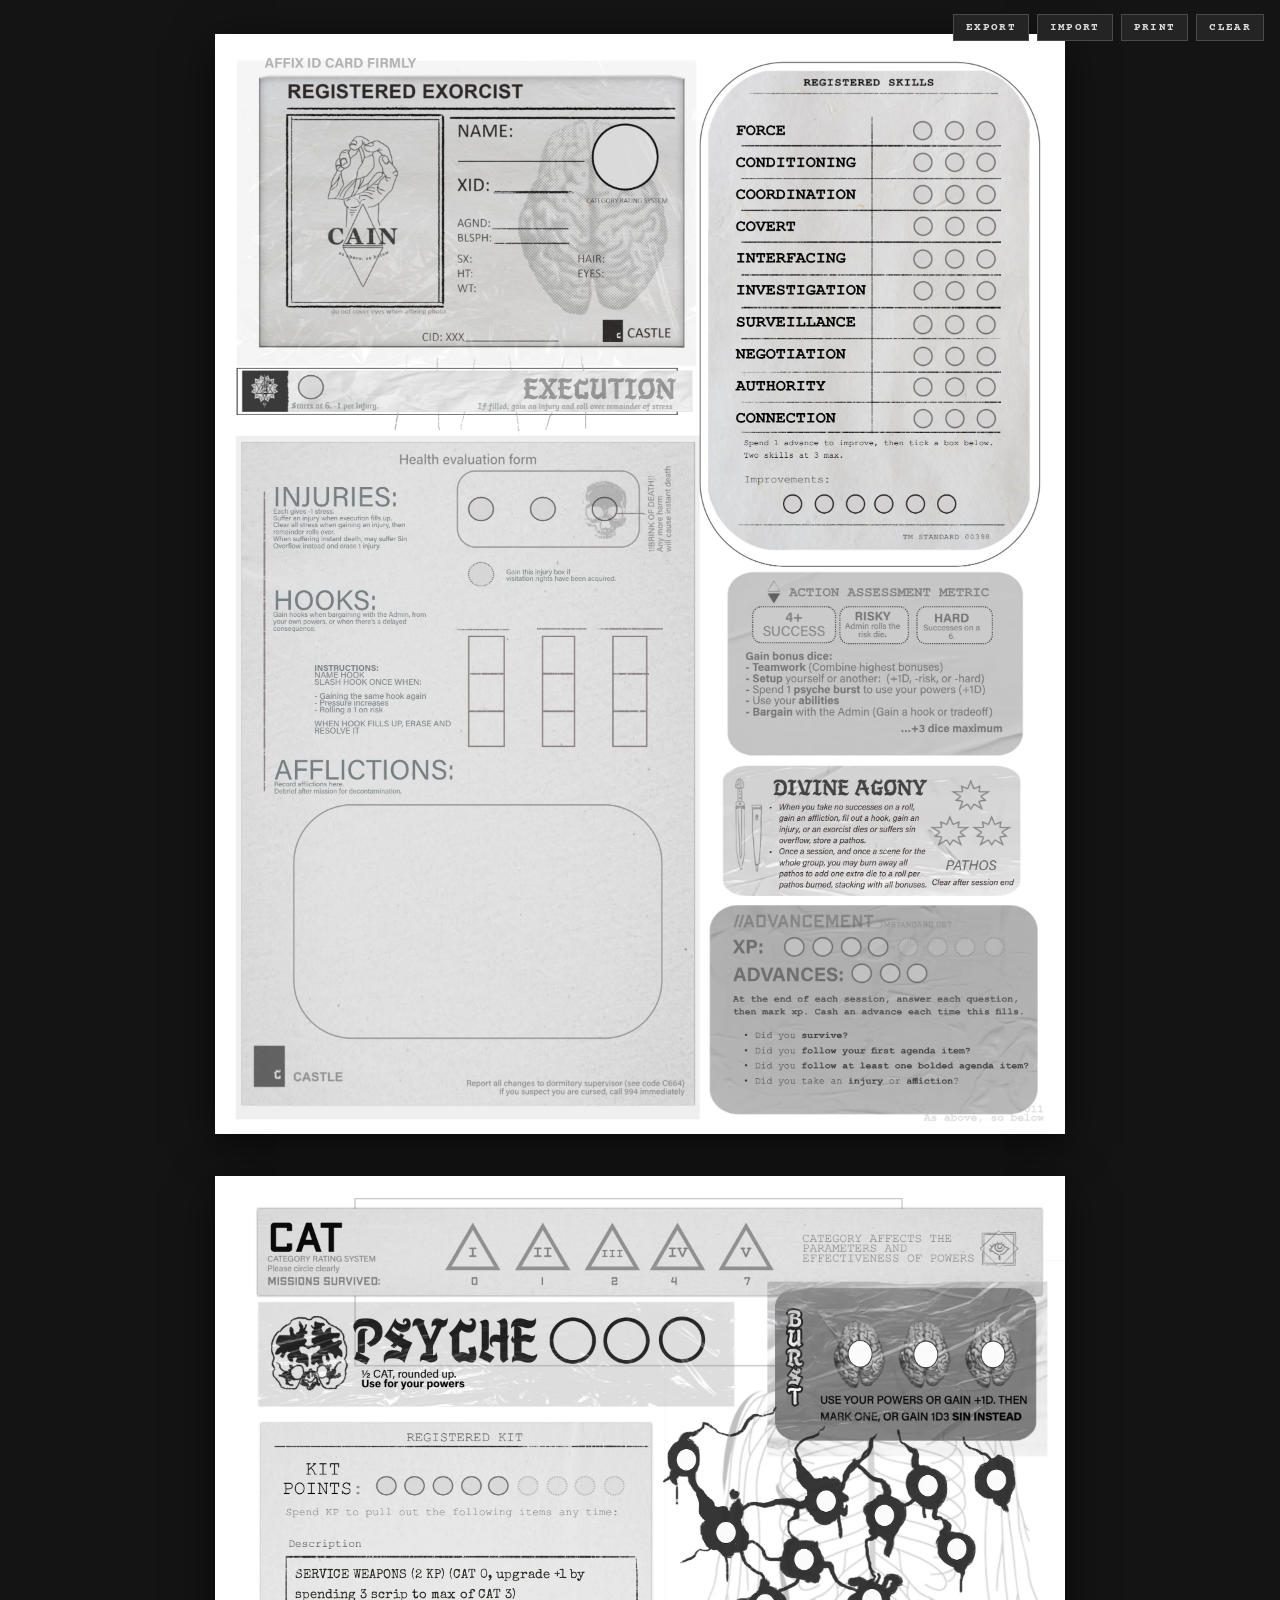
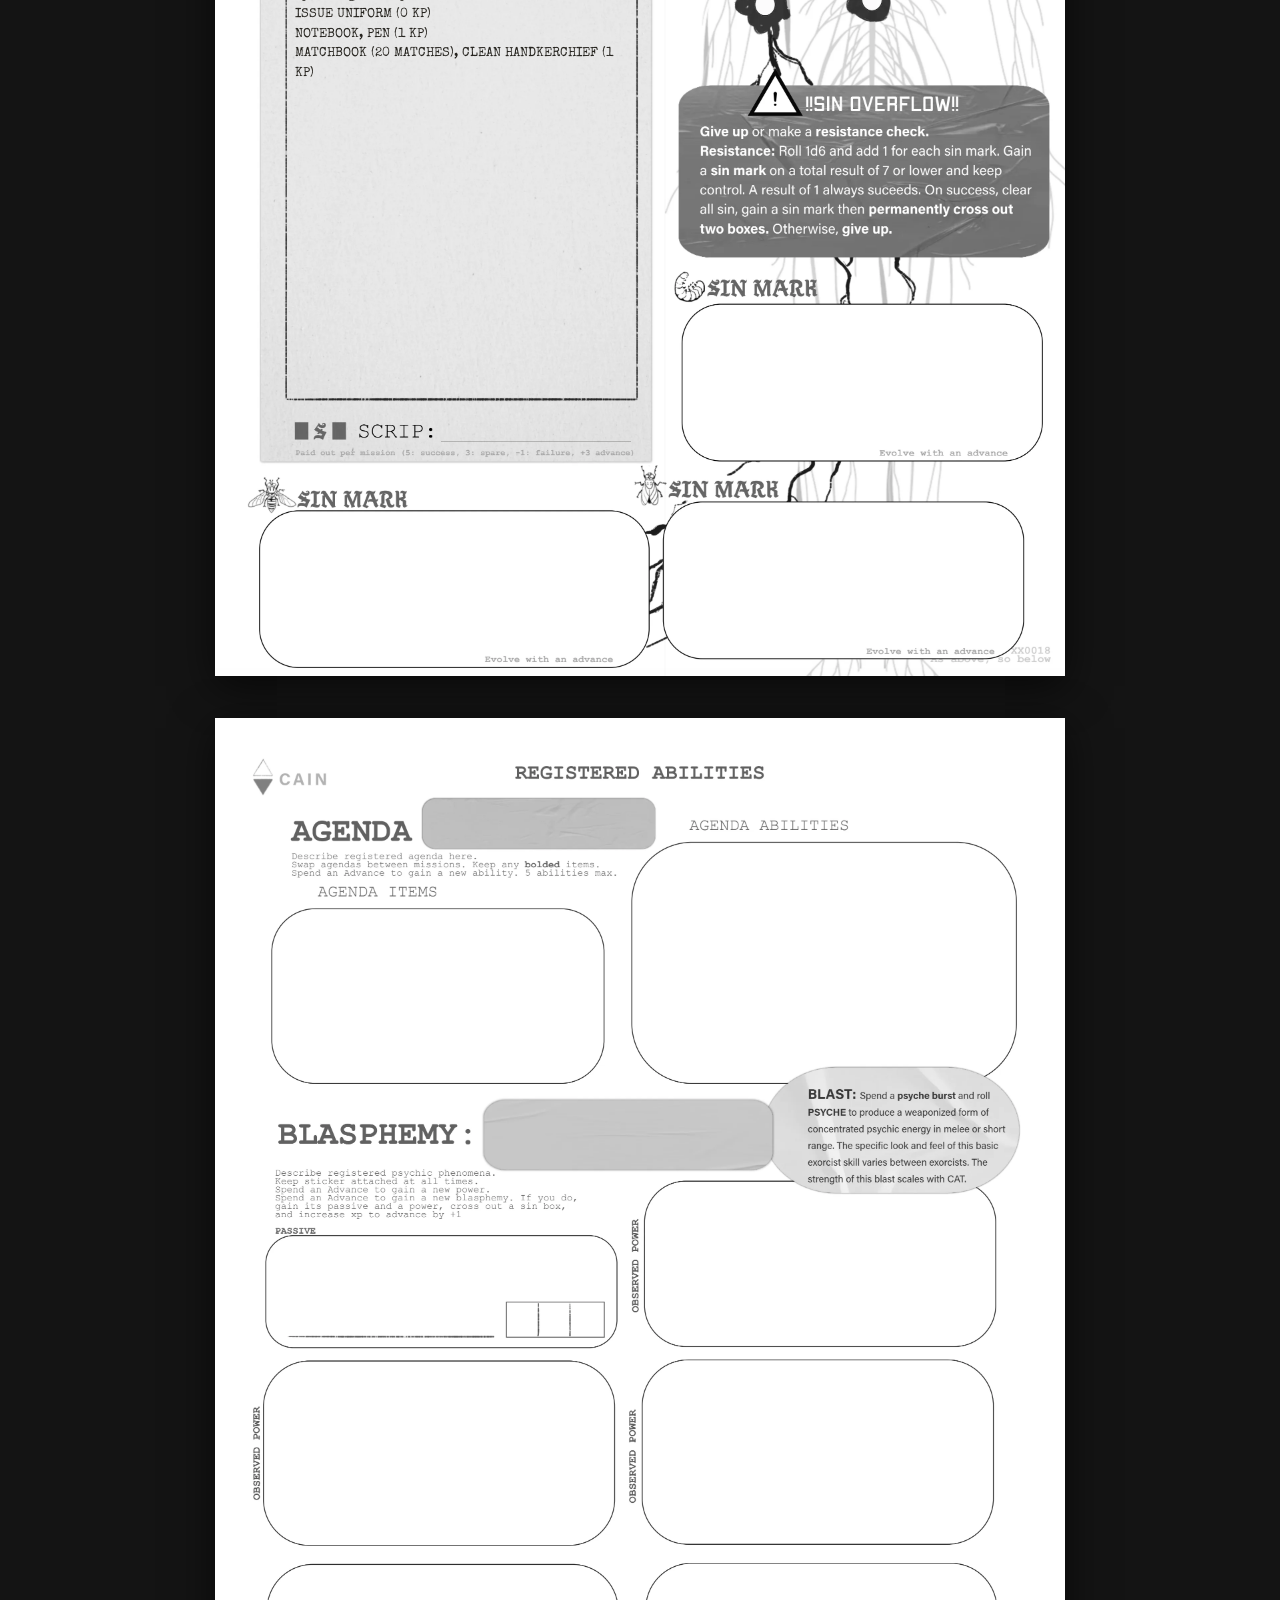
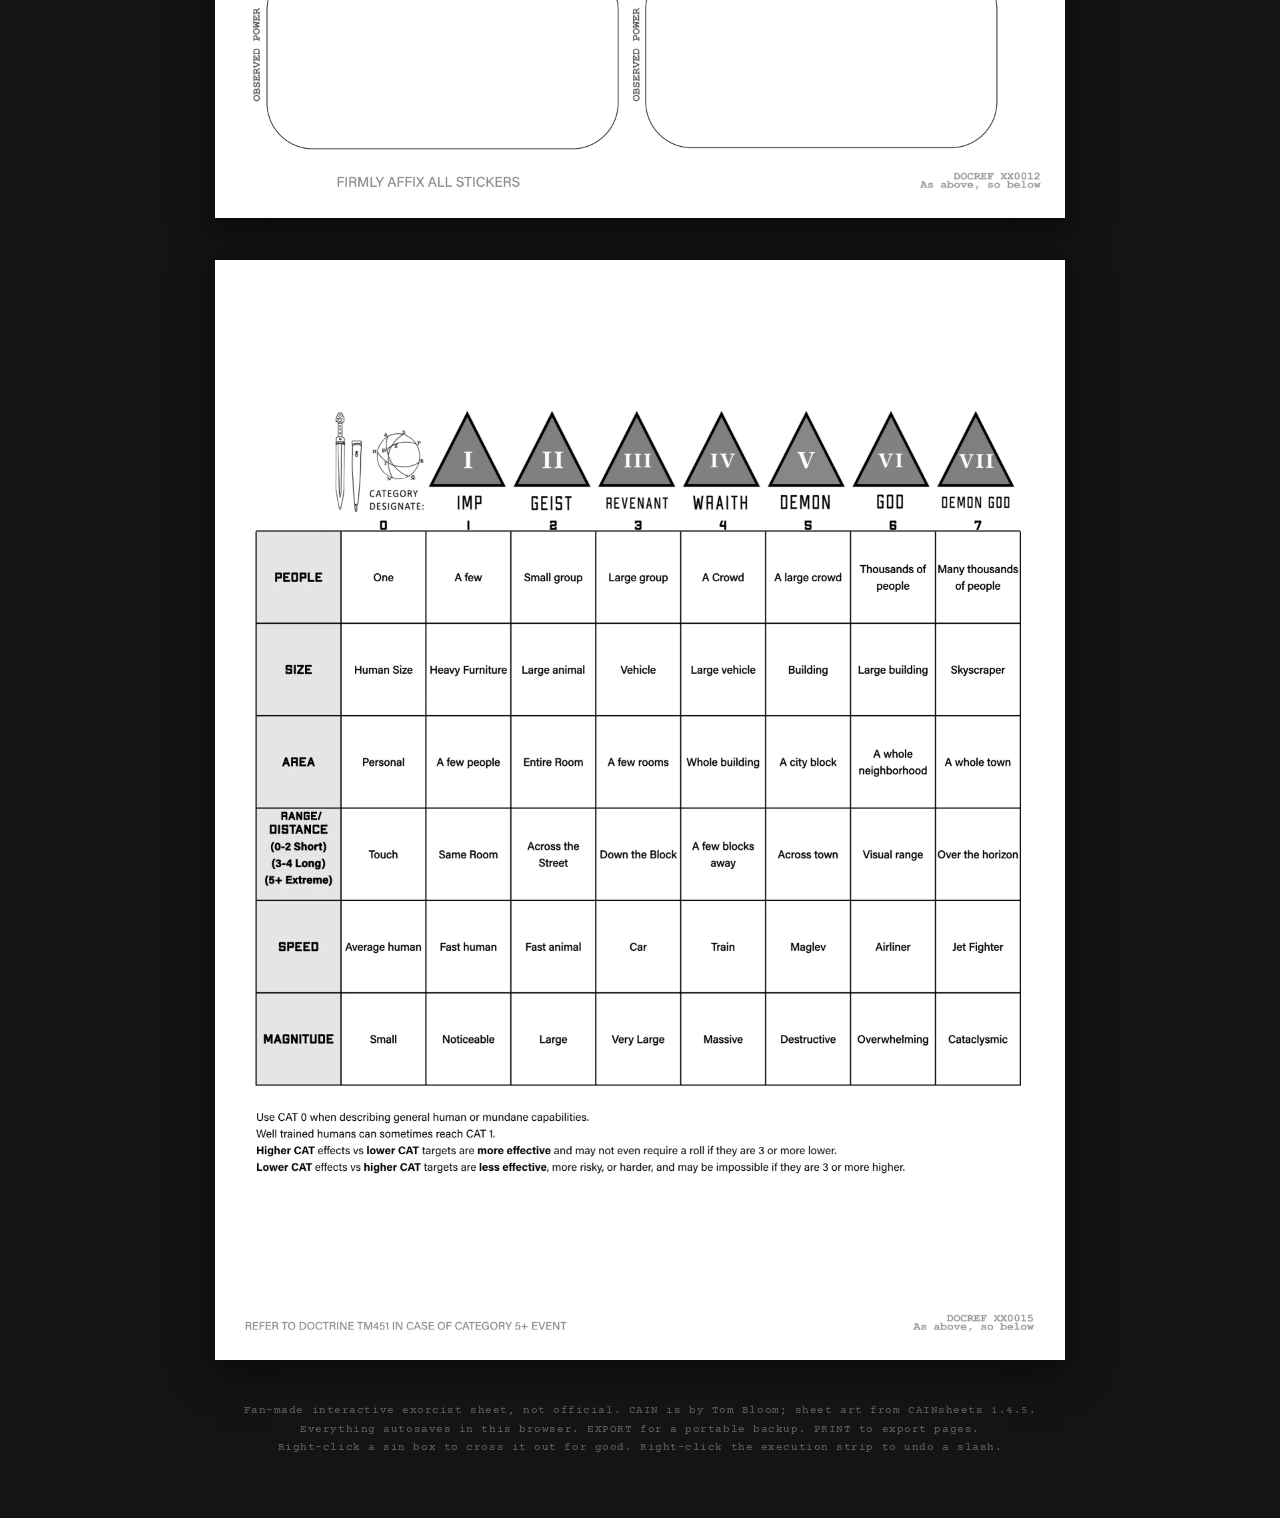
==== commit a2af2c8f: "Show agenda and blasphemy names in the books' own title art Pirata One and Permanent Marker stood in" ====
--- a/exorcist-sheet/index.html
+++ b/exorcist-sheet/index.html
@@ -3,7 +3,7 @@
 <head>
 <meta charset="utf-8">
 <meta name="viewport" content="width=900">
-<title>CAIN — Registered Exorcist</title>
+<title>CAIN Registered Exorcist</title>
 <link rel="stylesheet" href="style.css">
 </head>
 <body>
@@ -24,6 +24,7 @@
     .dotrow              data-count dots; data-xs lists each dot's centre x on the sheet,
                          the row's top is the dots' top. The value is the filled count.
     .sindot              sin boxes; right-click crosses one out for good
+    .ac art              a known agenda / blasphemy shows its title art from the books
   Every key is unchanged from the first version of the sheet, so saves carry over.
 -->
 <style>
@@ -32,12 +33,13 @@
   #page1 .cf.ac { font-size:13px; line-height:14px; height:14px; }
   #page1 #idphoto { left:78px; top:86px; width:145px; height:181px; }
   #page1 #idcat   { left:378px; top:90px; width:65px; height:65px; font-size:34px; }
+  #page1 #idcat-mark { pointer-events:none; }
   #page1 #exec-hit { left:22px; top:334px; width:441px; height:47px; }
   #page1 #exec-talisman { left:83px; top:341px; width:26px; height:25px; }
   #page1 .inj { --dot:25px; top:462.5px; }
   #page1 .hookname { font-size:11px; line-height:13px; height:14px; top:581px; }
   #page1 .htick { position:absolute; }
-  #page1 #afflictions { left:90px; top:782px; width:346px; height:212px; font-size:14px; }
+  #page1 #afflictions { left:96px; top:786px; width:334px; height:204px; font-size:14px; padding:2px 6px; }
   #page1 .sk { --dot:19px; }
   #page1 .pathos { --dot:18px; }
   #page1 .adv { --dot:20.5px; }
@@ -59,17 +61,17 @@
   /* ---------- page 3 ---------- */
   #page3 .ac { position:absolute; font-family:var(--f-hand); color:var(--hand-ink); outline:none;
         cursor:text; white-space:nowrap; overflow:hidden; display:flex; align-items:center; }
-  #page3 #f-agenda    { left:216px; top:84px;  width:216px; height:43px; font-size:20px; }
-  #page3 #f-blasphemy { left:278px; top:388px; width:262px; height:57px; font-size:24px; }
-  #page3 .box { font-size:15px; }
-  #page3 #b-items     { left:68px;  top:202px; width:310px; height:154px; }
-  #page3 #b-abilities { left:442px; top:142px; width:344px; height:202px; }
-  #page3 #b-passive   { left:62px;  top:526px; width:222px; height:94px; }
-  #page3 #b-p1 { left:443px; top:478px; width:325px; height:140px; }
-  #page3 #b-p2 { left:62px;  top:656px; width:325px; height:160px; }
-  #page3 #b-p3 { left:441px; top:655px; width:325px; height:160px; }
-  #page3 #b-p4 { left:65px;  top:859px; width:325px; height:160px; }
-  #page3 #b-p5 { left:444px; top:858px; width:325px; height:160px; }
+  #page3 #f-agenda    { left:212px; top:82px;  width:224px; height:47px; font-size:20px; padding:2px 8px; }
+  #page3 #f-blasphemy { left:274px; top:387px; width:268px; height:60px; font-size:24px; padding:5px 10px; }
+  #page3 .box { font-size:15px; padding:2px 6px; }
+  #page3 #b-items     { left:74px;  top:206px; width:298px; height:144px; }
+  #page3 #b-abilities { left:446px; top:150px; width:326px; height:192px; }
+  #page3 #b-passive   { left:66px;  top:530px; width:216px; height:86px; }
+  #page3 #b-p1 { left:447px; top:481px; width:316px; height:130px; }
+  #page3 #b-p2 { left:66px;  top:660px; width:316px; height:150px; }
+  #page3 #b-p3 { left:445px; top:659px; width:316px; height:150px; }
+  #page3 #b-p4 { left:69px;  top:863px; width:316px; height:150px; }
+  #page3 #b-p5 { left:448px; top:862px; width:316px; height:150px; }
   #page3 .tcell { position:absolute; top:584.3px; height:35px; }
 
   /* ---------- page 4 (CAT reference; the chosen CAT's column is outlined) ---------- */
@@ -214,8 +216,8 @@
 </section>
 
 <div id="site-footer">
-  Fan-made interactive exorcist sheet — not official. CAIN is by Tom Bloom; sheet art from CAINsheets 1.4.5.<br>
-  Everything autosaves in this browser. EXPORT for a portable backup.<br>
+  Fan-made interactive exorcist sheet, not official. CAIN is by Tom Bloom; sheet art from CAINsheets 1.4.5.<br>
+  Everything autosaves in this browser. EXPORT for a portable backup. PRINT to export pages.<br>
   Right-click a sin box to cross it out for good. Right-click the execution strip to undo a slash.
 </div>
 
--- a/exorcist-sheet/style.css
+++ b/exorcist-sheet/style.css
@@ -1,13 +1,11 @@
 /* ===== CAIN exorcist sheet — shared tokens & components (integrator-owned) ===== */
 @font-face { font-family:'Courier Prime'; src:url('assets/fonts/courier-prime-latin-400-normal.woff2') format('woff2'); font-weight:400; }
 @font-face { font-family:'Courier Prime'; src:url('assets/fonts/courier-prime-latin-700-normal.woff2') format('woff2'); font-weight:700; }
-@font-face { font-family:'Pirata One'; src:url('assets/fonts/pirata-one-latin-400-normal.woff2') format('woff2'); }
 @font-face { font-family:'Permanent Marker'; src:url('assets/fonts/permanent-marker-latin-400-normal.woff2') format('woff2'); }
 @font-face { font-family:'Special Elite'; src:url('assets/fonts/special-elite-latin-400-normal.woff2') format('woff2'); }
 
 :root {
   --f-type:'Courier Prime', 'Courier New', monospace;
-  --f-black:'Pirata One', serif;
   --f-brush:'Permanent Marker', cursive;
   --f-hand:'Special Elite', 'Courier Prime', monospace;
   --ink:#1a1a1a;
@@ -34,9 +32,10 @@
 .ce { font-family:var(--f-hand); color:var(--hand-ink); outline:none; cursor:text;
       background:transparent; min-height:1em; }
 .ce.line { display:inline-block; white-space:nowrap; overflow:hidden; }
-.ce.area { display:block; white-space:pre-wrap; overflow:auto; line-height:1.45; }
-.ce:hover, .ac[data-ac]:hover { background:rgba(120,90,20,.055); }
-.ce:focus, .ac[data-ac]:focus { background:rgba(120,90,20,.09); box-shadow:0 0 0 1px rgba(120,90,20,.18); }
+.ce.area { display:block; white-space:pre-wrap; overflow:auto; line-height:1.45; border-radius:12px;
+          overflow-wrap:anywhere; scrollbar-width:thin; }
+.ce:hover, .ac[data-ac]:hover { background-color:rgba(120,90,20,.055); }
+.ce:focus, .ac[data-ac]:focus { background-color:rgba(120,90,20,.09); box-shadow:0 0 0 1px rgba(120,90,20,.18); }
 .ce:empty:not(:focus)::before { content:attr(data-ph); color:rgba(0,0,0,.22);
       font-family:var(--f-hand); }
 
@@ -48,7 +47,6 @@
 .tick { border-radius:2px; }
 .dot.bare, .tick.bare { border-color:transparent; }   /* for circles baked into bg art */
 .dot.dashed { border-style:dashed; }
-.dot .fill, .tick .fill { position:absolute; inset:-24%; pointer-events:none; }
 .dotrow { display:flex; gap:7px; align-items:center; }
 /* rows with data-xs: each dot sits on its own printed circle (app.js sets left) */
 .dotrow[data-xs] { display:block; left:0; width:0; height:var(--dot); }
@@ -83,7 +81,12 @@
 .cat-hot { cursor:pointer; position:absolute; }
 .cat-hot:hover { background:rgba(184,22,12,.07); border-radius:8px; }
 #idcat { font-family:var(--f-brush); color:#b8160c; display:flex; align-items:center;
-  justify-content:center; pointer-events:none; }
+  justify-content:center; border-radius:50%; cursor:pointer; }
+#idcat:hover { background:rgba(184,22,12,.07); }
+#idcat:focus-within { box-shadow:0 0 0 2px rgba(184,22,12,.35); }
+/* the native select sits invisibly over the circle, so a click opens the drop-down */
+#idcat-pick { position:absolute; inset:0; width:100%; height:100%; opacity:0; cursor:pointer;
+  font-family:var(--f-type); font-size:14px; }
 
 /* autocomplete chip + name styling */
 #ac-chip { display:none; position:absolute; z-index:70; background:#1d1d1d; color:#eee;
@@ -92,46 +95,9 @@
 #ac-chip b { letter-spacing:.06em; }
 #ac-chip span { color:#888; margin-left:8px; font-size:10px; }
 
-.ac.ac-styled { letter-spacing:.02em; }
-/* blasphemies — blackletter, book ink colors (sampled from CAIN_1.4.pdf pp. 28–39).
-   font/color/background carry !important: the host fields set these via ID-scoped rules
-   (#page3 .ac) that would otherwise always win on specificity. Fields with .ac-plain
-   (the page-1 ID card) never receive these classes — app.js skips them. */
-.st-tension,.st-ardence,.st-flux,.st-vector,.st-gate,.st-smother,.st-whisper,.st-bind,
-.st-palace,.st-jaunt,.st-sympathy,
-.st-tongue,.st-track,.st-wire,.st-mother { font-family:var(--f-black) !important; font-weight:400; }
-.st-tension  { color:#f01a0c !important; }
-.st-ardence  { color:#fff !important; background:#e8180c !important; padding:0 7px; border-radius:2px; }
-.st-flux     { color:rgba(120,0,0,.12) !important; -webkit-text-stroke:1.3px #d40000; }
-.st-vector   { color:#f59300 !important; }
-.st-gate     { color:#fff !important; background:#f59300 !important; padding:0 7px; border-radius:2px; }
-.st-smother  { color:#f59300 !important; }
-.st-whisper  { color:#0f7bf5 !important; }
-.st-edit     { font-family:var(--f-type) !important; font-weight:700; letter-spacing:.3em;
-               background:#eceae3 !important; color:#161616 !important; padding:0 7px;
-               box-shadow:1px 2px 3px rgba(0,0,0,.28); }
-.st-bind     { color:#0f7bf5 !important; }
-.st-palace   { color:#9a05f5 !important; }
-.st-jaunt    { color:#fff !important; background:#c01ef0 !important; padding:0 7px; border-radius:2px;
-               text-shadow:0 0 2px #000, 1.5px 1.5px 0 #000; }
-.st-sympathy { color:#9a05f5 !important; }
-/* GFF issue 3.1 blasphemies (colors sampled from pp. 32–39 title art) */
-.st-tongue   { color:#f00500 !important; text-shadow:2px 2px 0 #8c0000; }
-.st-track    { color:#f09018 !important;
-               text-shadow:-1.3px -1.3px 0 #452c00, 1.3px -1.3px 0 #452c00,
-                           -1.3px 1.3px 0 #452c00, 1.6px 1.6px 0 #452c00; }
-.st-wire     { color:#0048a8 !important; text-shadow:1.5px 1.5px 0 #002a66; }
-.st-mother   { color:#7a06ee !important; text-shadow:2px 2px 0 #43007e; }
-/* agendas — brush lettering (Odachi in the book) */
-.st-beast,.st-doomed,.st-guardian,.st-firebug,.st-loner,.st-hardline,.st-machine,.st-torch,
-.st-moth,.st-temperance,.st-shadow,.st-sorcerer,.st-songbird,.st-demon,
-.st-doll,.st-cradle,.st-broken {
-  font-family:var(--f-brush) !important; color:#181512 !important; letter-spacing:.01em; }
-.st-sorcerer { color:#d633ff !important; }
-/* GFF issue 3.1 agendas: DOLL is hot pink with a white sticker outline; CRADLE/BROKEN are stock brush */
-.st-doll     { color:#d94fc5 !important;
-               text-shadow:-1.5px -1.5px 0 #fff, 1.5px -1.5px 0 #fff,
-                           -1.5px 1.5px 0 #fff, 1.5px 1.5px 0 #fff; }
+.ac.ac-art:not(:focus) { color:transparent !important; background-image:var(--art); background-position:left center;
+  background-size:contain; background-repeat:no-repeat;
+  background-origin:content-box; }
 
 /* execution talisman + slashes (adapted from talismans.html).
    The whole horizontal paper strip (#exec-hit) is the talisman: click anywhere on it to
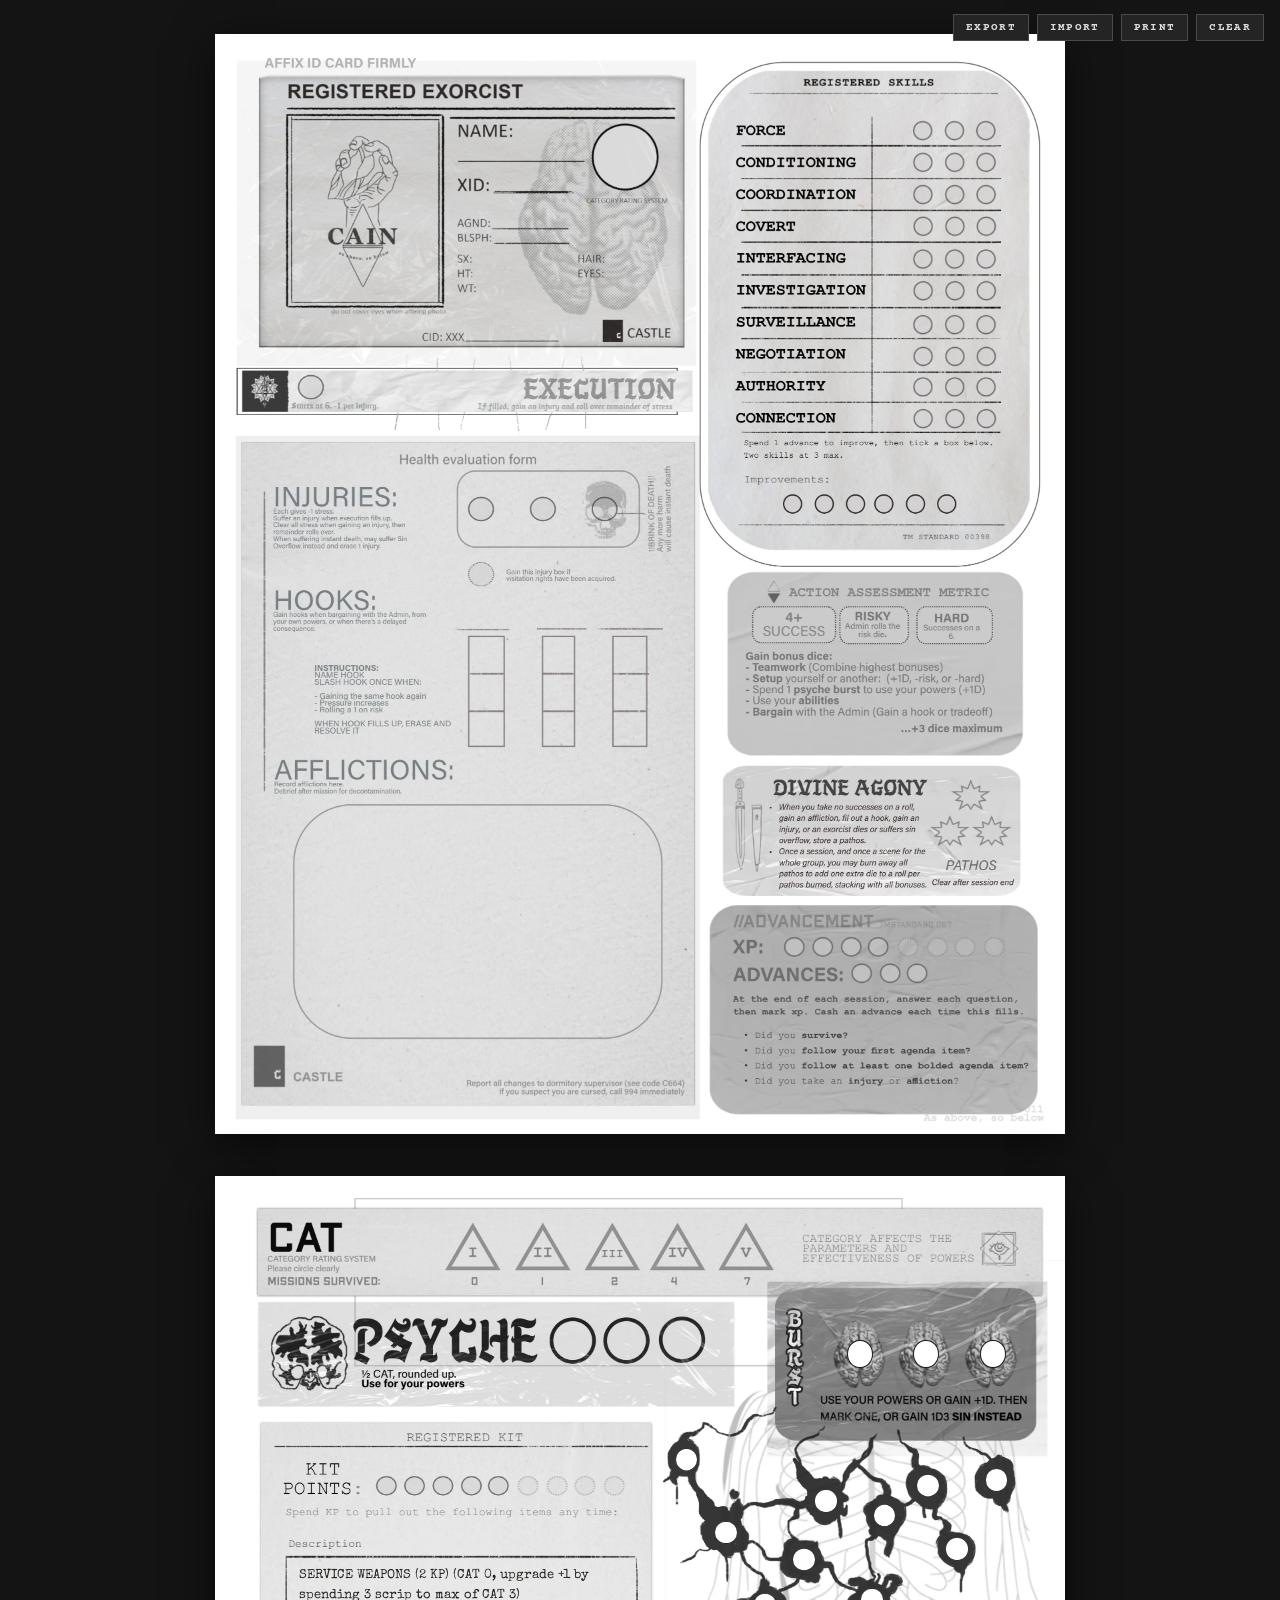
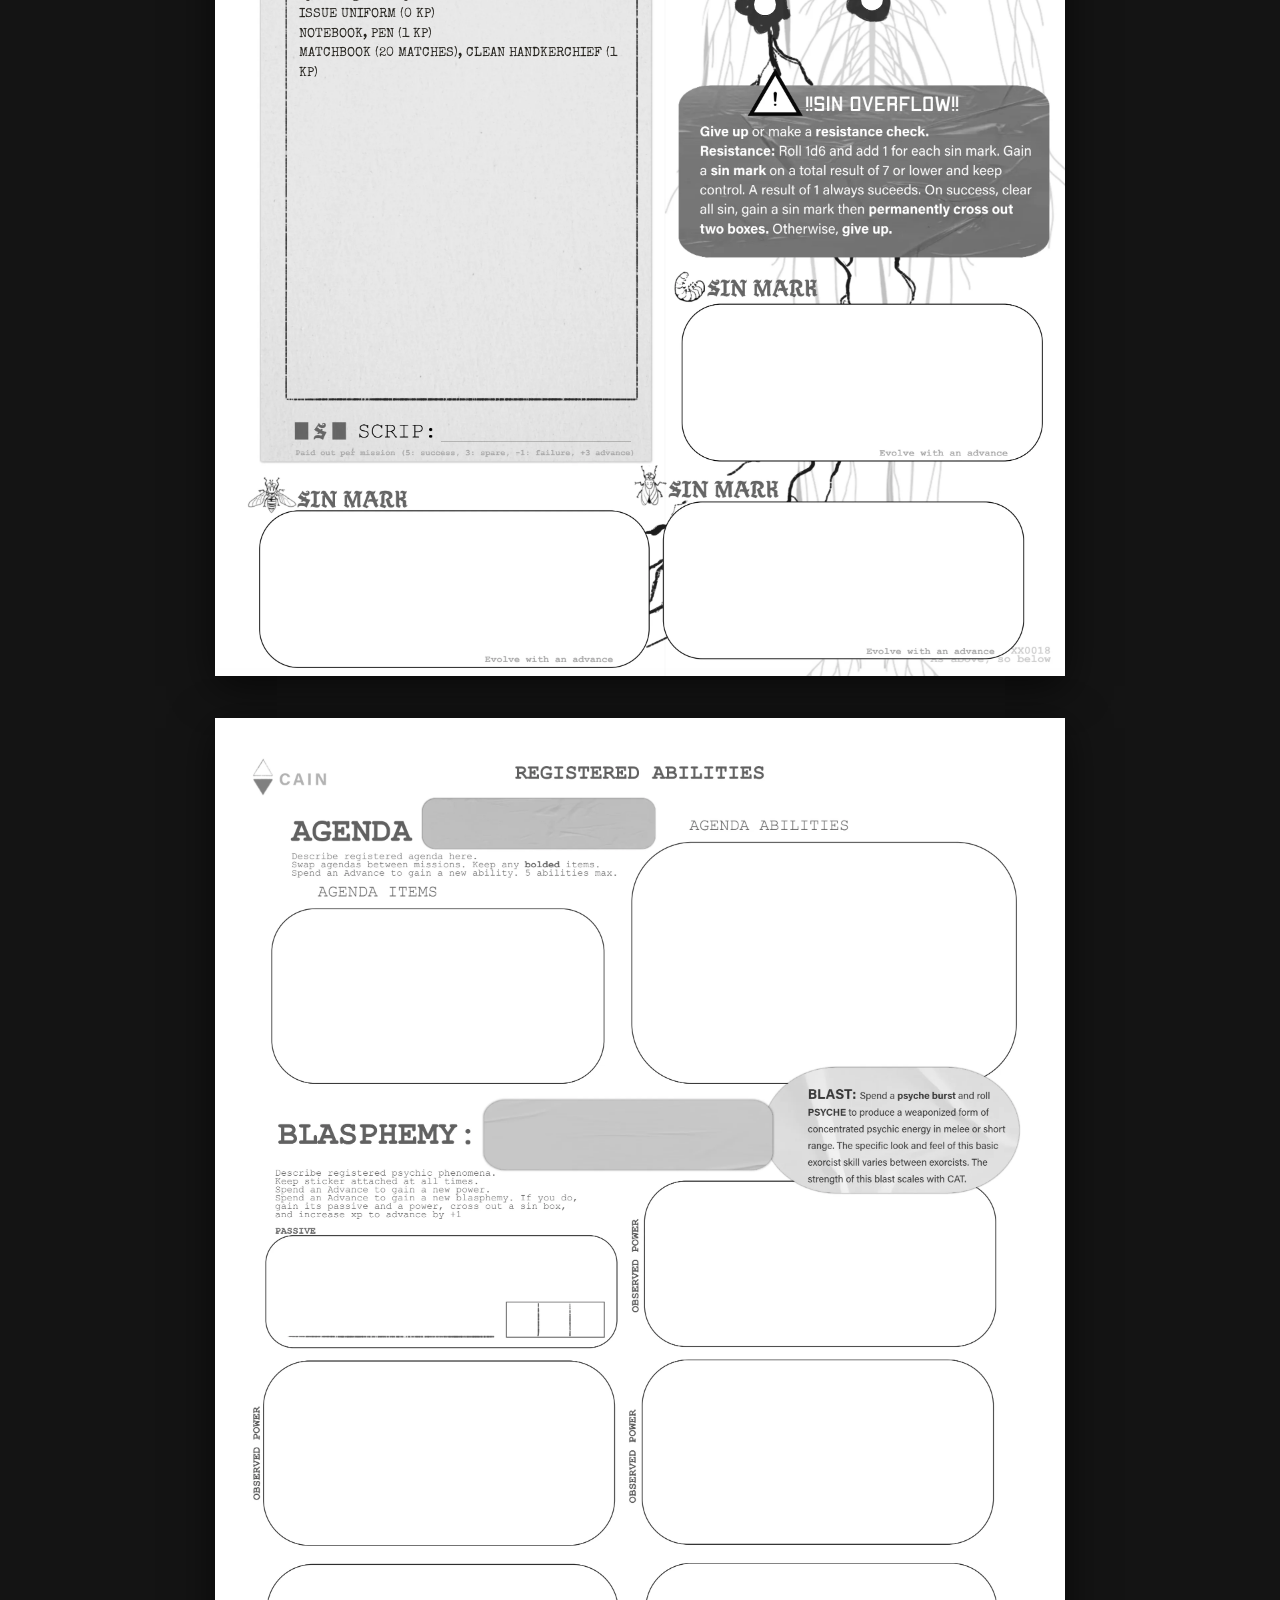
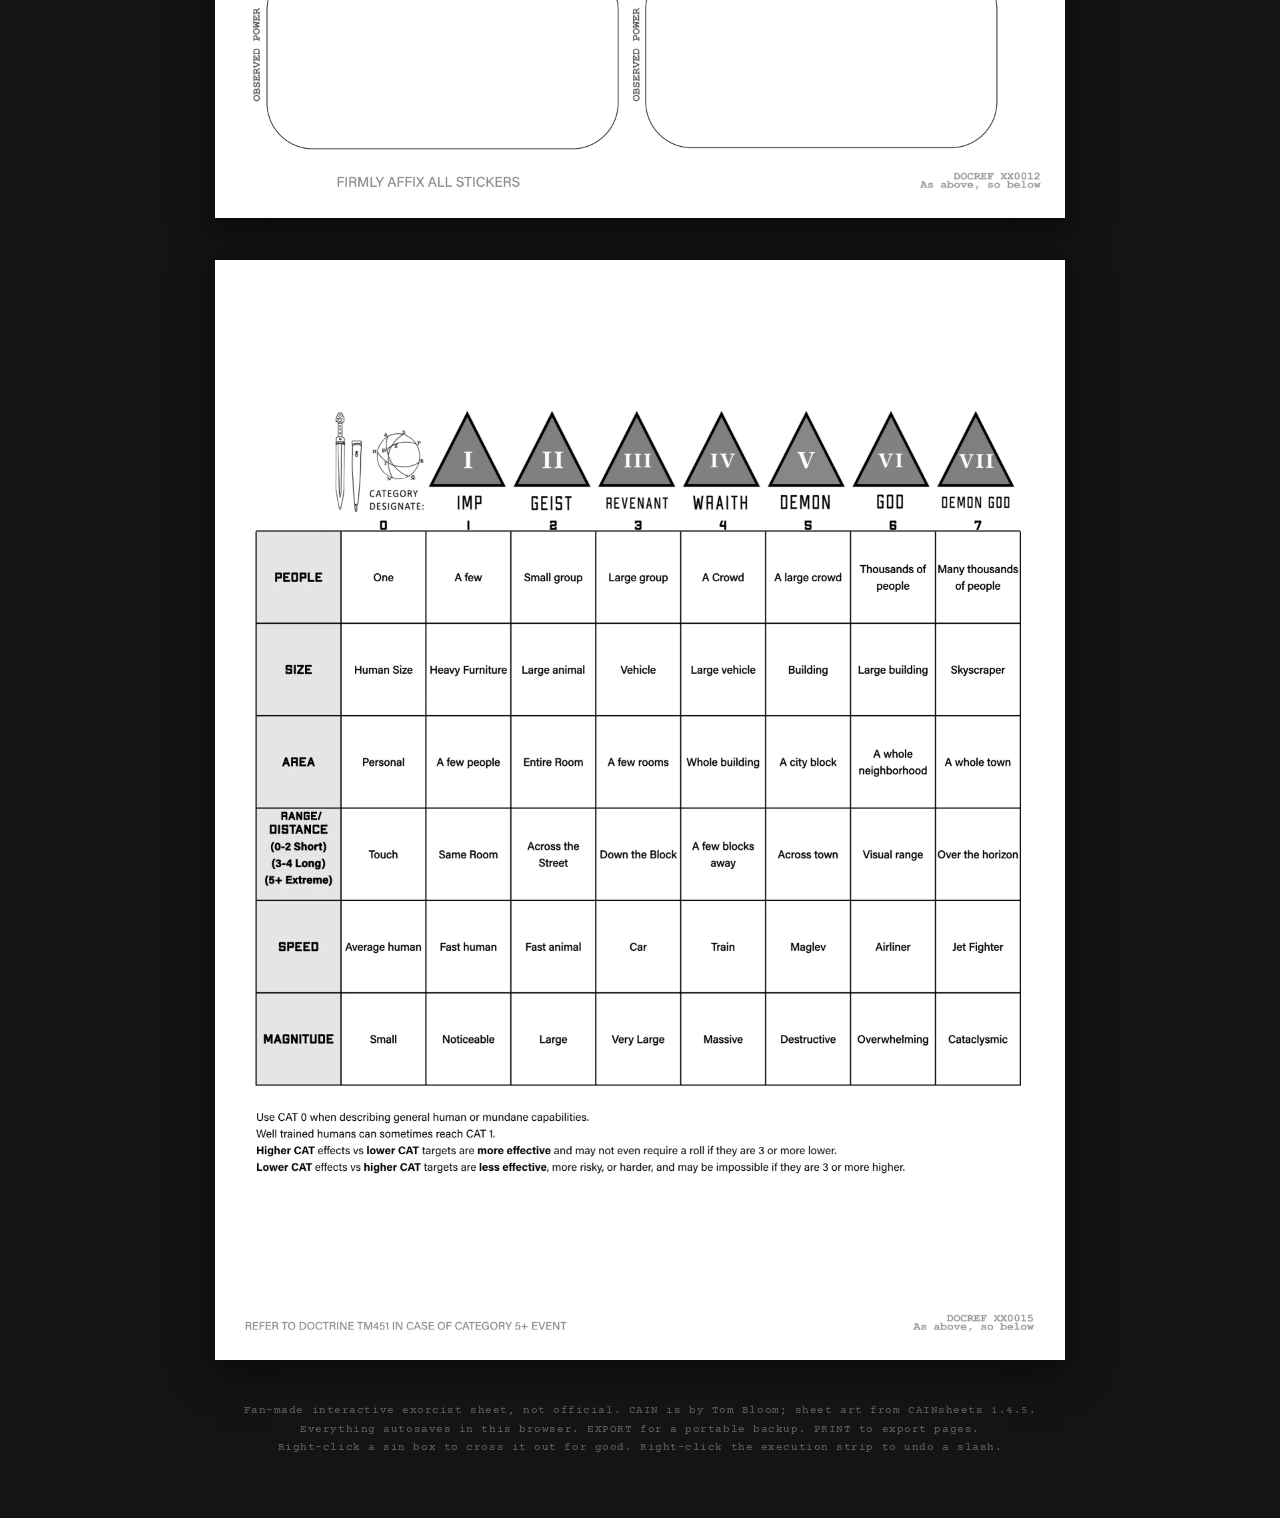
==== commit e4062a76: "Exorcist sheet: align bubbles and boxes, smoother Mother title - Burst: draw an oval over each print" ====
--- a/exorcist-sheet/index.html
+++ b/exorcist-sheet/index.html
@@ -39,7 +39,7 @@
   #page1 .inj { --dot:25px; top:462.5px; }
   #page1 .hookname { font-size:11px; line-height:13px; height:14px; top:581px; }
   #page1 .htick { position:absolute; }
-  #page1 #afflictions { left:96px; top:786px; width:334px; height:204px; font-size:14px; padding:2px 6px; }
+  #page1 #afflictions { left:96px; top:786px; width:334px; height:204px; font-size:14px; padding:4px 8px; }
   #page1 .sk { --dot:19px; }
   #page1 .pathos { --dot:18px; }
   #page1 .adv { --dot:20.5px; }
@@ -47,23 +47,30 @@
   /* ---------- page 2 ---------- */
   #page2 .cat-hot { top:42px; width:62px; height:56px; }
   #page2 #psyche-dots { --dot:46px; top:141.5px; }
-  #page2 #burst-dots  { --dot:25px; top:165.5px; }
+  /* the printed burst bubbles are ovals, taller than wide: draw our own oval, a touch
+     larger, over each one, so empty and filled look the same size and stay aligned */
+  #page2 #burst-dots  { --dot:25.5px; top:165.5px; }
+  #page2 #burst-dots .dot { height:28.5px; top:-1.8px; background:#fff; border-color:#1d1d1d; border-width:1.8px; }
+  #page2 #burst-dots .dot.on { background:#141414; }
   #page2 .sindot { --dot:21.5px; }
   #page2 #kp-dots { --dot:20px; top:299.7px; }
-  #page2 #kit-list { left:80px; top:390px; width:338px; height:424px; font-size:13px; line-height:1.5; }
+  /* the printed kit box is square: fill it, square-cornered, 3.5px inside its dashed border */
+  #page2 #kit-list { left:75px; top:385px; width:343px; height:434px; font-size:13px; line-height:1.5;
+        padding:5px 9px; border-radius:0; }
   #page2 #scrip { left:226px; top:843px; width:190px; font-size:20px; line-height:22px; height:23px;
         border-bottom:1.5px solid rgba(60,60,56,.28); }
-  #page2 .mark { font-size:15px; padding:12px 16px 22px; }
-  #page2 #mark-worm { left:467px; top:728px; width:361px; height:158px; border-radius:22px; }
-  #page2 #mark-bee  { left:44px;  top:934px; width:391px; height:158px; border-radius:22px; }
-  #page2 #mark-fly  { left:448px; top:925px; width:361px; height:158px; border-radius:22px; }
+  #page2 .mark { font-size:15px; padding:14px 22px 22px; }
+  /* 4px inside each printed rounded box */
+  #page2 #mark-worm { left:471px; top:733px;   width:352px; height:148px; border-radius:34px; }
+  #page2 #mark-bee  { left:49px;  top:939px;   width:381px; height:148px; border-radius:34px; }
+  #page2 #mark-fly  { left:453px; top:930.5px; width:351px; height:148px; border-radius:34px; }
 
   /* ---------- page 3 ---------- */
   #page3 .ac { position:absolute; font-family:var(--f-hand); color:var(--hand-ink); outline:none;
         cursor:text; white-space:nowrap; overflow:hidden; display:flex; align-items:center; }
   #page3 #f-agenda    { left:212px; top:82px;  width:224px; height:47px; font-size:20px; padding:2px 8px; }
   #page3 #f-blasphemy { left:274px; top:387px; width:268px; height:60px; font-size:24px; padding:5px 10px; }
-  #page3 .box { font-size:15px; padding:2px 6px; }
+  #page3 .box { font-size:15px; padding:4px 8px; }
   #page3 #b-items     { left:74px;  top:206px; width:298px; height:144px; }
   #page3 #b-abilities { left:446px; top:150px; width:326px; height:192px; }
   #page3 #b-passive   { left:66px;  top:530px; width:216px; height:86px; }
@@ -124,16 +131,16 @@
   <div id="afflictions" class="ce area a" data-key="p1.afflictions"></div>
 
   <!-- registered skills: one row per skill, three dots each -->
-  <div class="dotrow baredots sk a" data-key="p1.sk.force"         data-count="3" data-xs="708.7,739.8,771.2" style="top:87px"></div>
-  <div class="dotrow baredots sk a" data-key="p1.sk.conditioning"  data-count="3" data-xs="708.7,739.8,771.2" style="top:119px"></div>
-  <div class="dotrow baredots sk a" data-key="p1.sk.coordination"  data-count="3" data-xs="708.7,739.8,771.2" style="top:151.2px"></div>
-  <div class="dotrow baredots sk a" data-key="p1.sk.covert"        data-count="3" data-xs="708.7,739.8,771.2" style="top:182.7px"></div>
-  <div class="dotrow baredots sk a" data-key="p1.sk.interfacing"   data-count="3" data-xs="708.7,739.8,771.2" style="top:215.5px"></div>
-  <div class="dotrow baredots sk a" data-key="p1.sk.investigation" data-count="3" data-xs="708.7,739.8,771.2" style="top:247.3px"></div>
-  <div class="dotrow baredots sk a" data-key="p1.sk.surveillance"  data-count="3" data-xs="708.7,739.8,771.2" style="top:281.2px"></div>
-  <div class="dotrow baredots sk a" data-key="p1.sk.negotiation"   data-count="3" data-xs="708.7,739.8,771.2" style="top:313.2px"></div>
-  <div class="dotrow baredots sk a" data-key="p1.sk.authority"     data-count="3" data-xs="708.7,739.8,771.2" style="top:343.5px"></div>
-  <div class="dotrow baredots sk a" data-key="p1.sk.connection"    data-count="3" data-xs="708.7,739.8,771.2" style="top:375.2px"></div>
+  <div class="dotrow baredots sk a" data-key="p1.sk.force"         data-count="3" data-xs="707.9,739.8,771.2" style="top:87px"></div>
+  <div class="dotrow baredots sk a" data-key="p1.sk.conditioning"  data-count="3" data-xs="707.9,739.8,771.2" style="top:119px"></div>
+  <div class="dotrow baredots sk a" data-key="p1.sk.coordination"  data-count="3" data-xs="707.9,739.8,771.2" style="top:151.2px"></div>
+  <div class="dotrow baredots sk a" data-key="p1.sk.covert"        data-count="3" data-xs="707.9,739.8,771.2" style="top:182.7px"></div>
+  <div class="dotrow baredots sk a" data-key="p1.sk.interfacing"   data-count="3" data-xs="707.9,739.8,771.2" style="top:215.5px"></div>
+  <div class="dotrow baredots sk a" data-key="p1.sk.investigation" data-count="3" data-xs="707.9,739.8,771.2" style="top:247.3px"></div>
+  <div class="dotrow baredots sk a" data-key="p1.sk.surveillance"  data-count="3" data-xs="707.9,739.8,771.2" style="top:281.2px"></div>
+  <div class="dotrow baredots sk a" data-key="p1.sk.negotiation"   data-count="3" data-xs="707.9,739.8,771.2" style="top:313.2px"></div>
+  <div class="dotrow baredots sk a" data-key="p1.sk.authority"     data-count="3" data-xs="707.9,739.8,771.2" style="top:343.5px"></div>
+  <div class="dotrow baredots sk a" data-key="p1.sk.connection"    data-count="3" data-xs="707.9,739.8,771.2" style="top:375.2px"></div>
   <div class="dotrow baredots sk a" data-key="p1.improve" data-count="6" data-xs="577.6,609.3,640.5,668.9,700.5,731.8" style="top:460.4px"></div>
 
   <!-- pathos: a dot inside each printed star -->
@@ -143,7 +150,7 @@
 
   <!-- advancement -->
   <div class="dotrow baredots adv a" data-key="p1.xp"  data-count="8" data-dashed-from="5" data-xs="579.3,607.6,636.3,663.2,693,722.3,750,779.3" style="top:903px"></div>
-  <div class="dotrow baredots adv a" data-key="p1.adv" data-count="3" data-xs="648.5,675.2,702.2" style="top:929.3px"></div>
+  <div class="dotrow baredots adv a" data-key="p1.adv" data-count="3" data-xs="646.8,675.2,702.2" style="top:929.3px"></div>
 </section>
 
 <!-- ===================== PAGE 2 ===================== -->
--- a/exorcist-sheet/style.css
+++ b/exorcist-sheet/style.css
@@ -53,10 +53,10 @@
 .dotrow[data-xs] .dot { position:absolute; top:0; }
 .dot:hover, .tick:hover { box-shadow:0 0 0 3px rgba(200,26,16,.14); }
 
-/* sin boxes: filled keeps a white rim so it reads against the black ink around it;
-   a crossed-out box (right-click) gets a red X and can't be filled */
-.sindot { z-index:2; }
-.sindot.on { background:#fff; }
+/* sin boxes: always a white disc drawn over the printed one, so the white around a
+   filled box is the same as around an empty one; a crossed-out box (right-click)
+   gets a red X and can't be filled */
+.sindot, .sindot.on { z-index:2; background:#fff; }
 .sindot.on::after { content:""; position:absolute; inset:13%; border-radius:50%; background:#141414; }
 .sindot.crossed { cursor:default; }
 .sindot.crossed::after { content:none; }
